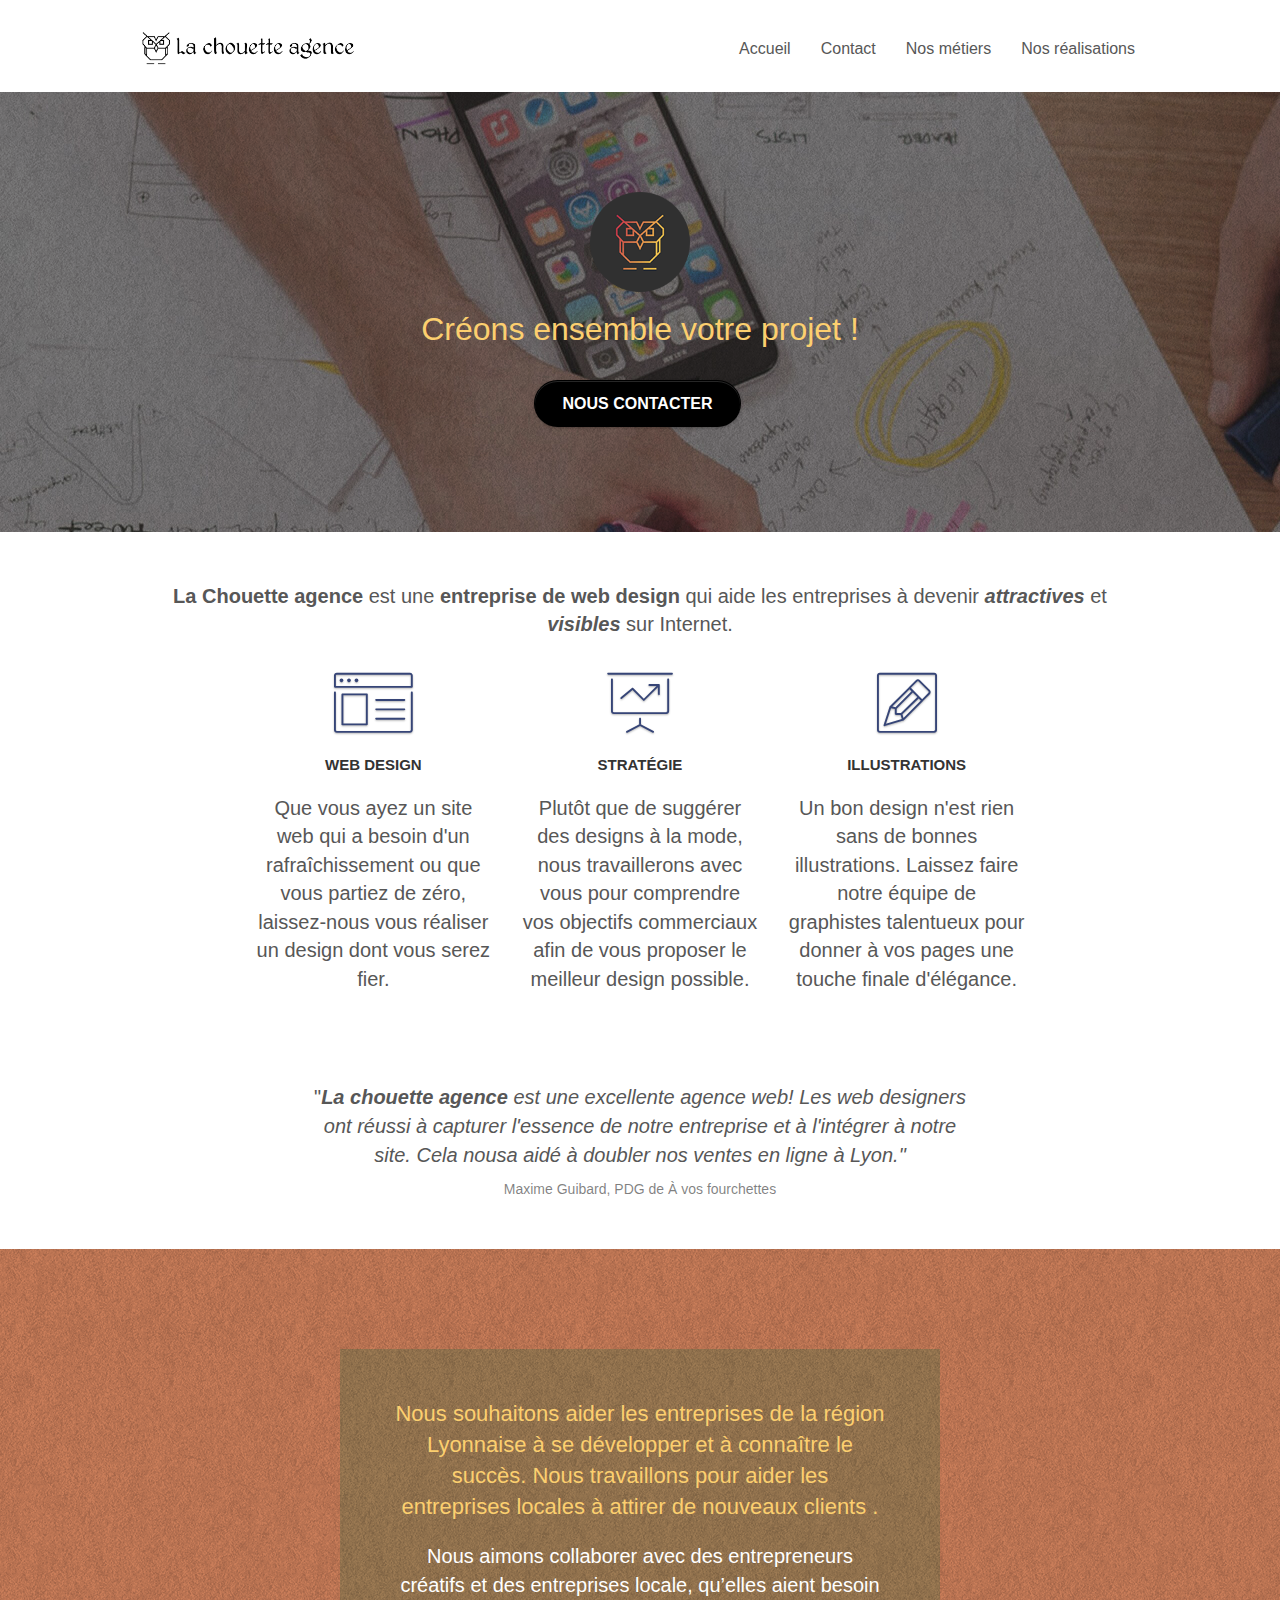
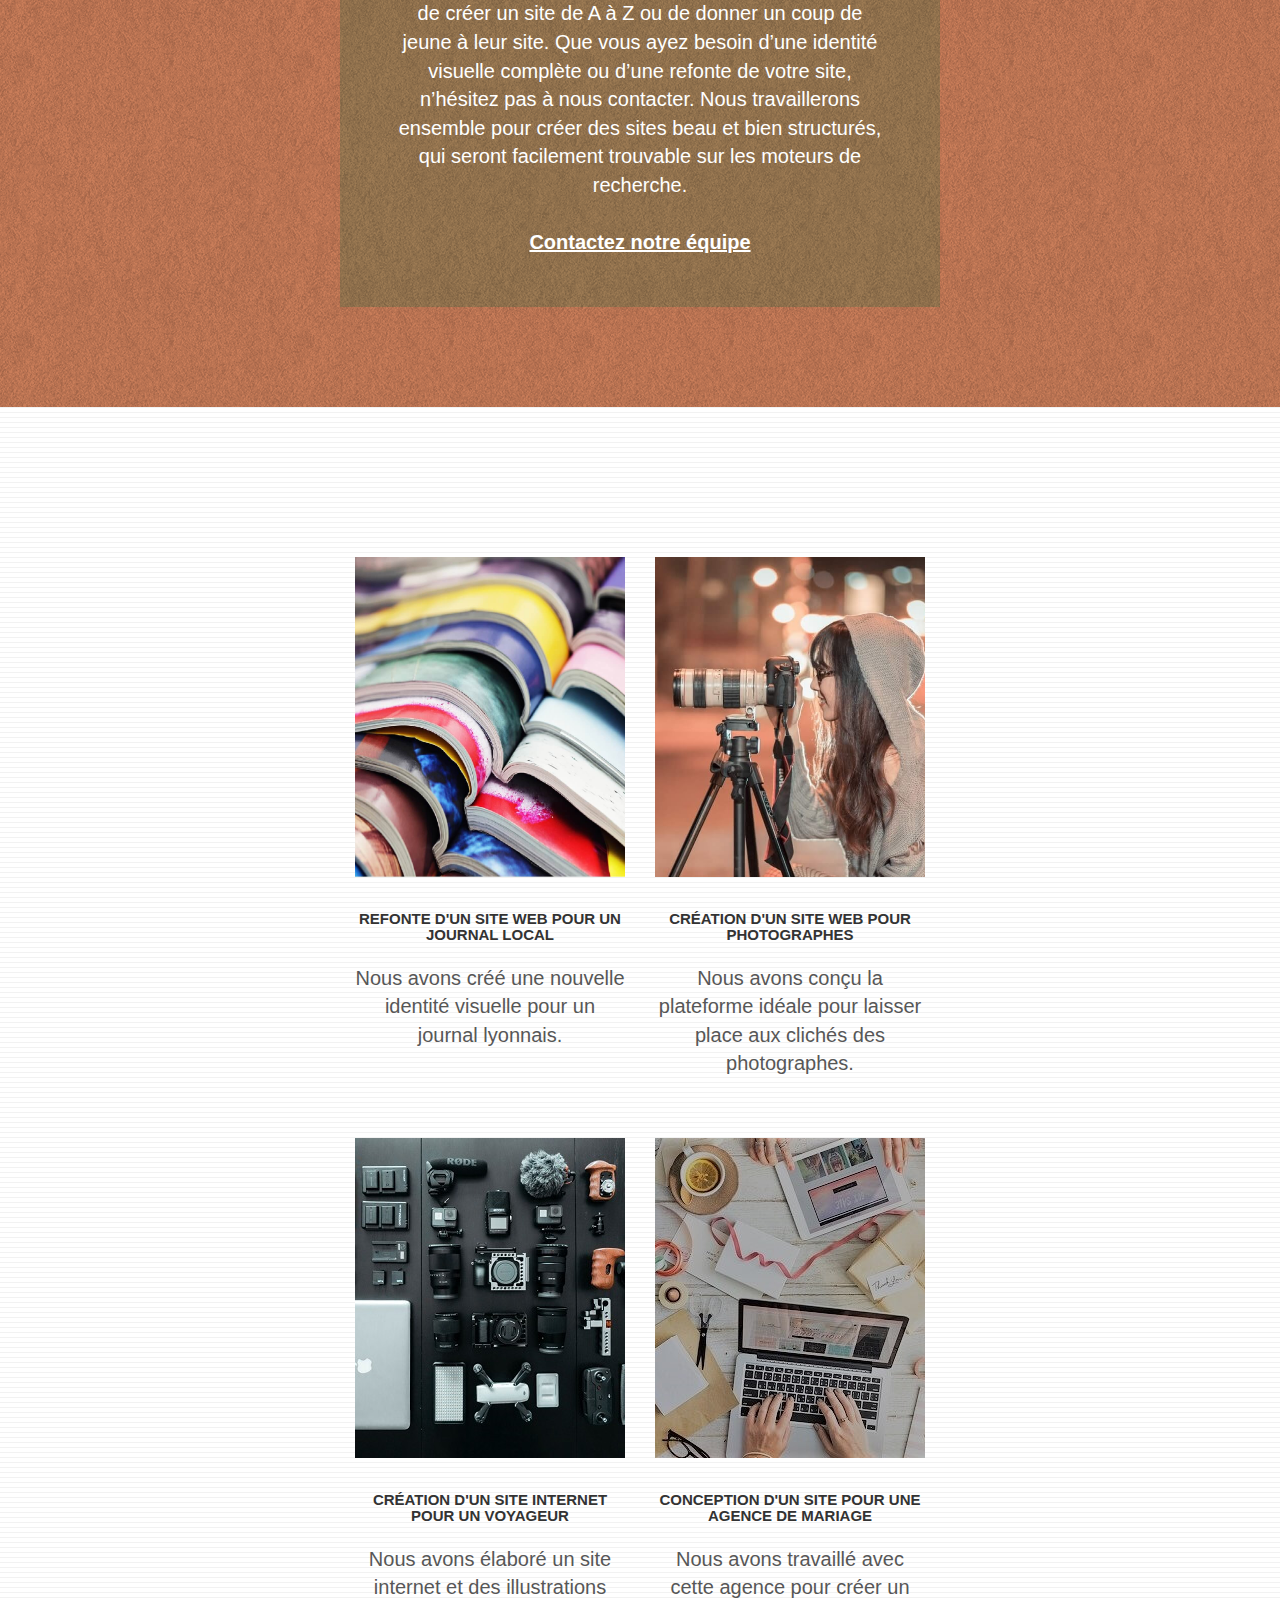
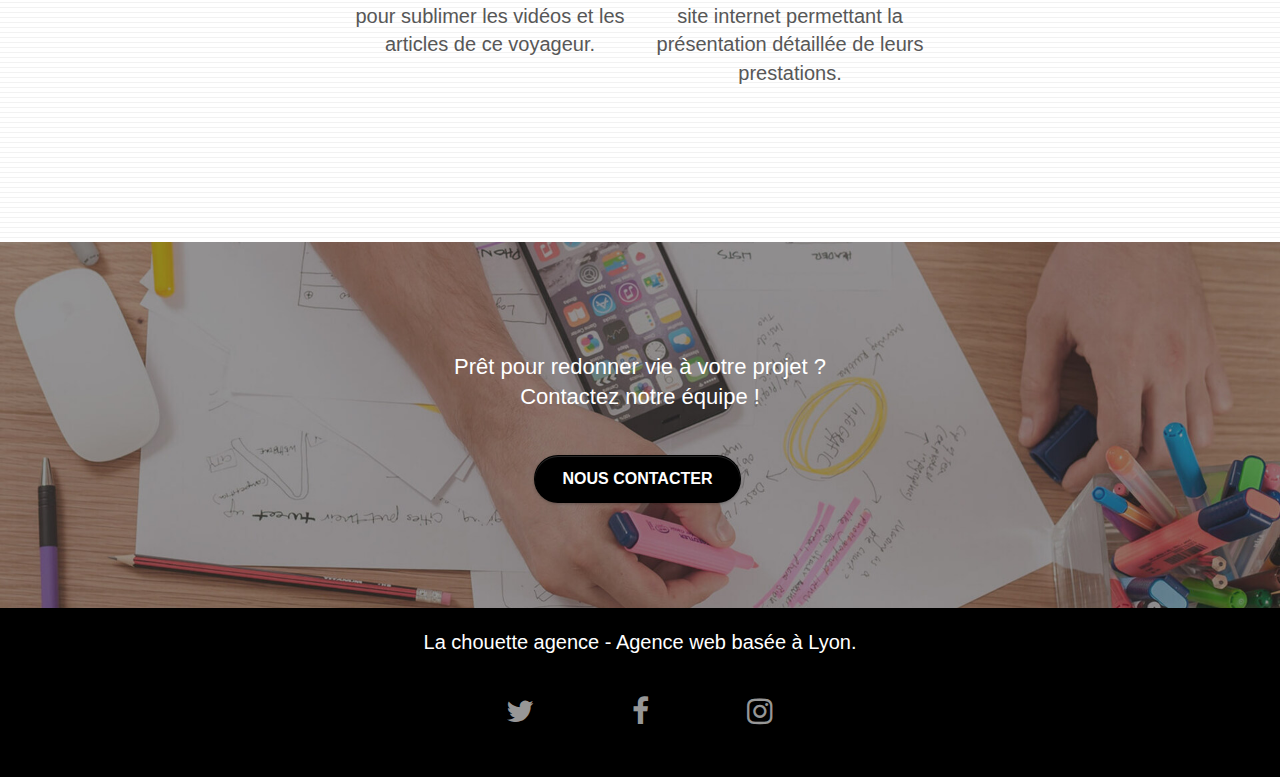
==== index.html @ 7cf8445a "correction" ====
<!doctype html>
<html lang="fr">
<head>
    <meta charset="utf-8">
    <meta name="keywords" content="La Chouette Agence, entreprise web design sur Lyon, devenir attractif et visible, stratégie, illustrations, créations de projets">
    <meta name="description" content="La Chouette Agence est une entreprise de web design, basée sur Lyon, qui vous aidera à être attractif et visible sur internet!">
    <meta name="viewport" content="width=device-width, initial-scale=1.0, viewport-fit=cover">
    <link rel="shortcut icon" type="image/png" href="favicon.jpg"> 
	<link rel="stylesheet" type="text/css" href="./css/bootstrap.css">
	<link rel="stylesheet" type="text/css" href="style.css">
	<link rel="stylesheet" type="text/css" href="./css/font-awesome.css">
	<link rel="stylesheet" type="text/css" href="./css/et-line.css">
	<script src="./js/jquery-2.1.0.js" defer></script>
	<script src="./js/bootstrap.js" defer></script>
	<script src="./js/blocs.js" defer></script>
	<script src="./js/jquery.touchSwipe.js" defer></script>
	<script src="./js/gmaps.js" defer></script>
    <title>La Chouette Agence</title>   
<!-- Analytics -->
<!-- Analytics END -->  
</head>
<body>
<!-- Principal conteneur -->
<header id="bloc-0">
<div class="page-container">   
<!-- bloc-0 -->
<div class="bloc bgc-white l-bloc">
	<div class="container bloc-sm">
		<nav class="navbar row">
			<div class="navbar-header">				
				<a class="navbar-brand" href="index.html"><img src="img/la-chouette-agence.png" alt="La Chouette Agence Lyon" height="40" /></a>				
				<button id="nav-toggle" type="button" class="ui-navbar-toggle navbar-toggle" data-toggle="collapse" data-target=".navbar-1">
					<span class="sr-only">Toggle navigation</span><span class="icon-bar"></span><span class="icon-bar"></span><span class="icon-bar"></span>
				</button>
			</div>
			<div class="collapse navbar-collapse navbar-1 special-dropdown-nav">
				<ul class="site-navigation nav navbar-nav">
					<li>
						<a href="index.html" title="Accueil La chouette Agence">Accueil</a>
					</li>
					<li>
						<a href="page2.html" title="Nous contacter">Contact</a>
					</li>
					<li>
						<a href="#bloc-2-services" title="Nos métiers">Nos métiers</a>
					</li>
					<li>
						<a href="#bloc-4-portfolio" title="Nos réalisations">Nos réalisations</a>
					</li>
				</ul>
			</div>
		</nav>
	</div>
</div>
</header>
<!-- bloc-0 END -->

<!-- bloc-1-presentation -->
<section id="bloc-1-hero">
<div class="bloc bgc-dark-slate-blue bg-banniere d-bloc bg-t-edge bloc-bg-texture texture-paper b-parallax">
	<div class="container bloc-lg">
		<div class="row tight-width-whitespace">
			<div class="col-sm-12">
				<img src="img/logo.png" class="center-block image-resize-mode" width="100" alt="Logo la Chouette Agence" />
				<h1 class="text-center hero-bloc-text tc-white ">
					Créons ensemble votre projet !
				</h1>
				<div class="text-center">
					<a href="page2.html" class="btn btn-lg btn-clean btn-rd cta-hero btn-atomic-tangerine" id="cta-hero">Nous contacter</a>
				</div>
			</div>
		</div>
	</div>
</div>
</section>
<!-- bloc-1-presentation END -->
<!-- bloc-2-services -->
<section id="bloc-2-services">
<div class="bloc bgc-white l-bloc" >
	<div class="container bloc-md">
		<div class="row">
			<div class="col-sm-12 text-center">
				<p><strong>La Chouette agence</strong> est une <strong> entreprise de web design </strong>qui aide les entreprises à devenir <strong><em>attractives</em></strong> et <strong><em>visibles</em></strong>  sur Internet.</p>
			</div>
		</div>
		<div class="row voffset-lg med-width-whitespace">
			<div class="col-sm-4">
				<div class="text-center">
					<span class="et-icon-browser sm-shadow icon-dark-slate-blue icons icon-lg"></span>
				</div>
				<h3 class="mg-md text-center">
					Web design
				</h3>
				<p class="text-center ">
					Que vous ayez un site web qui a besoin d'un rafraîchissement ou que vous partiez de zéro, laissez-nous vous réaliser un design dont vous serez fier.
				</p>
			</div>
			<div class="col-sm-4">
				<div class="text-center">
					<span class="et-icon-presentation sm-shadow icon-dark-slate-blue icons icon-lg"></span>
				</div>
				<h3 class="mg-md text-center">
					Stratégie
				</h3>
				<p class="text-center ">
					Plutôt que de suggérer des designs à la mode, nous travaillerons avec vous pour comprendre vos objectifs commerciaux afin de vous proposer le meilleur design possible.<br>
				</p>
			</div>
			<div class="col-sm-4">
				<div class="text-center">
					<span class="et-icon-edit sm-shadow icon-dark-slate-blue icons icon-lg"></span>
				</div>
				<h3 class="mg-md text-center">
					Illustrations
				</h3>
				<p class="text-center ">
					Un bon design n'est rien sans de bonnes illustrations. Laissez faire notre équipe de graphistes talentueux pour donner à vos pages une touche finale d'élégance.
				</p>
			</div>
		</div>
		<div class="row voffset-lg voffset">
			<div class="col-xs-12 col-md-8 col-md-offset-2 text-center">
				<p>"<strong><em>La chouette agence</strong> est une excellente agence web! Les web designers ont réussi à capturer l'essence de notre entreprise et à l'intégrer à notre site. Cela nousa aidé à doubler nos ventes en ligne à Lyon."</em>  </p>
				<div>Maxime Guibard, PDG de À vos fourchettes</div>

			</div>
		</div>
	</div>
</div>
</section>
<!-- bloc-2-services END -->

<!-- bloc-3-what-i-do -->
<section id="bloc-3-what-i-do">
<div class="bloc tc-white bgc-atomic-tangerine bg-presentation d-bloc bloc-bg-texture texture-paper b-parallax" >
	<div class="container bloc-lg">
		<div class="row tight-width-whitespace black-background">
			<div class="col-sm-12">
				<h2 class="mg-md text-center tc-white">
					Nous souhaitons aider les entreprises de la région Lyonnaise à se développer et à connaître le succès. Nous travaillons pour aider les entreprises locales à attirer de nouveaux clients .<br>
				</h2>
				<p class="text-center white">
					Nous aimons collaborer avec des entrepreneurs créatifs et des entreprises locale, qu’elles aient besoin de créer un site de A à Z ou de donner un coup de jeune à leur site. Que vous ayez besoin d’une identité visuelle complète ou d’une refonte de votre site, n’hésitez pas à nous contacter. Nous travaillerons ensemble pour créer des sites beau et bien structurés, qui seront facilement trouvable sur les moteurs de recherche. <br><br><a class="ltc-white bold-link" href="page2.html">Contactez notre équipe</a><br>
				</p>
			</div>
		</div>
	</div>
</div>
</section>
<!-- bloc-3-what-i-do END -->

<!-- bloc-4-portfolio -->
<section id="bloc-4-portfolio">
<div class="bloc bgc-white bg-lines-h2-bg bg-repeat l-bloc">
	<div class="container bloc-lg">
		<div class="row tight-width-whitespace portfolio-row">
			<div class="col-sm-6">
				<a href="#" data-lightbox="img/1.jpg" data-gallery-id="gallery-1" data-caption="Refonte d'un site web pour un journal local" data-frame="snapshot-lb"><img src="img/1.jpg" alt="paris web design logo agence web meilleure agence et refonte site web journal" class="img-responsive portfolio-thumb" /></a>
				<h3 class="mg-md text-center">
					Refonte d'un site web pour un journal local
				</h3>
				<p class="text-center">
					Nous avons créé une nouvelle identité visuelle pour un journal lyonnais.
				</p>
			</div>
			<div class="col-sm-6">
				<a href="#" data-lightbox="img/2.jpg" data-gallery-id="gallery-1" data-caption="Création d'un site web pour photographes" data-frame="snapshot-lb"><img src="img/2.jpg" class="img-responsive portfolio-thumb" alt="paris web design logo agence web meilleure agence, Création d'un site web pour photographes" /></a>
				<h3 class="mg-md text-center">
					Création d'un site web pour photographes
				</h3>
				<p class="text-center">
					Nous avons conçu la plateforme idéale pour laisser place aux clichés des photographes.
				</p>
			</div>
		</div>
		<div class="row tight-width-whitespace portfolio-row">
			<div class="col-sm-6">
				<a href="#" data-lightbox="img/3.jpg" data-gallery-id="gallery-1" data-caption="Création d'un site internet pour un voyageur" data-frame="snapshot-lb"><img src="img/3.jpg" class="img-responsive portfolio-thumb" alt="paris web design logo agence web meilleure agence, Création d'un site web pour voyageur"/></a>
				<h3 class="mg-md text-center">
					Création d'un site internet pour un voyageur
				</h3>
				<p class="text-center">
					Nous avons élaboré un site internet et des illustrations pour sublimer les vidéos et les articles de ce voyageur.
				</p>
			</div>
			<div class="col-sm-6">
				<a href="#" data-lightbox="img/4.jpg" data-gallery-id="gallery-1" data-caption="Conception d'un site pour une agence de mariage" data-frame="snapshot-lb"><img src="img/4.jpg" class="img-responsive portfolio-thumb" alt="paris web design logo agence web meilleure agence, Création d'un site web pour agence de mariage" /></a>
				<h3 class="mg-md text-center">
					Conception d'un site pour une agence de mariage
				</h3>
				<p class="text-center">
					Nous avons travaillé avec cette agence pour créer un site internet permettant la présentation détaillée de leurs prestations.
				</p>
			</div>
		</div>
	</div>
</div>
</section>
<!-- bloc-4-portfolio END -->
<!-- bloc-5-cta -->
<section id="bloc-5-cta">
<div class="bloc bgc-dark-slate-blue bg-banniere d-bloc bloc-bg-texture ">
	<div class="container bloc-lg">
		<div class="row">
			<h2 class="mg-md text-center tc-color">
				Prêt pour redonner vie à votre projet ?<br>Contactez notre équipe !
			</h2>
			<div class="col-sm-12 text-center">
				<a href="page2.html" class="btn btn-atomic-tangerine btn-clean btn-rd btn-lg cta-hero">Nous contacter</a>
			</div>
		</div>
	</div>
</div>
</section>
<!-- bloc-5-cta END -->
<!-- Footer - bloc-8 -->
<footer id="bloc-8">
<div class="bloc bgc-atomic-footer d-bloc">
	<div class="container bloc-sm">
		<div class="row">
			<div class="col-sm-12">
				<p class="text-center white">
					La chouette agence - Agence web basée à Lyon.<br>
				</p>
				<div class="row row-no-gutters social flex-column">
					<div class="col-sm-3">
						<div class="text-center">
							<a class="social" href="index.html" title="Twitter"><span class="fa fa-twitter icon-md"></span></a>
						</div>
					</div>
					<div class="col-sm-3">
						<div class="text-center">
							<a class="social" href="index.html" title="Facebook"><span class="fa fa-facebook icon-md"></span></a>
						</div>
					</div>				
					<div class="col-sm-3">
						<div class="text-center">
							<a class="social" href="index.html" title="Instagram"><span class="fa fa-instagram icon-md"></span></a>
						</div>
					</div>					
				</div>
			</div>
		</div>
	</div>
</div>
<!-- Footer - bloc-8 END -->
</footer>
<!-- Principal conteneur END -->
    

</body>
</html>
---- style.css ----
body {
    margin: 0;
    padding: 0;
    background: #FFF;
    overflow-x: hidden;
    -webkit-font-smoothing: antialiased;
    -moz-osx-font-smoothing: grayscale;
}
.tc-color{
    color: white;
}
.bgc-atomic-footer{
    background-color: black!important;
}
.flex-column{
    display: flex;
    flex-direction: row;
    justify-content: space-around;
    padding-top: 30px;
    padding-bottom: 30px;
}

a,
button {
    transition: all .3s ease-in-out;
    outline: none!important;
}

a:hover {
    text-decoration: none;
    cursor: pointer;
}

#page-loading-blocs-notifaction {
    position: fixed;
    top: 0;
    bottom: 0;
    width: 100%;
    z-index: 100000;
    background: #FFFFFF url("img/pageload-spinner.gif") no-repeat center center;
}

.bloc {
    width: 100%;
    clear: both;
    background: 50% 50% no-repeat;
    padding: 0 50px;
    -webkit-background-size: cover;
    -moz-background-size: cover;
    -o-background-size: cover;
    background-size: cover;
    position: relative;
}

.bloc .container {
    padding-left: 0;
    padding-right: 0;
}

.bloc-lg {
    padding: 100px 50px;
}

.bloc-md {
    padding: 50px;
}

.bloc-sm {
    padding: 20px 50px;
}

.bg-center,
.bg-l-edge,
.bg-r-edge,
.bg-t-edge,
.bg-b-edge,
.bg-tl-edge,
.bg-bl-edge,
.bg-tr-edge,
.bg-br-edge,
.bg-repeat {
    -webkit-background-size: auto!important;
    -moz-background-size: auto!important;
    -o-background-size: auto!important;
    background-size: auto!important;
}

.bg-repeat {
    background: repeat;
}

.bg-t-edge {
    background: top no-repeat;
}

.bloc-bg-texture::before {
    content: "";
    background-size: 2px 2px;
    position: absolute;
    top: 0;
    bottom: 0;
    left: 0;
    right: 0;
}

.texture-paper::before {
    background: url("img/texture-paper.png");
    background-size: 280px 280px;
}

.b-parallax {
    background-attachment: fixed;
}

.d-bloc {
    color: rgba(255, 255, 255, .7);
}

.d-bloc button:hover {
    color: rgba(255, 255, 255, .9);
}

.d-bloc .icon-round,
.d-bloc .icon-square,
.d-bloc .icon-rounded,
.d-bloc .icon-semi-rounded-a,
.d-bloc .icon-semi-rounded-b {
    border-color: rgba(255, 255, 255, .9);
}

.d-bloc .divider-h span {
    border-color: rgba(255, 255, 255, .2);
}

.d-bloc .a-btn,
.d-bloc .navbar a,
.d-bloc .navbar-brand,
.d-bloc a .icon-sm,
.d-bloc a .icon-md,
.d-bloc a .icon-lg,
.d-bloc a .icon-xl,
.d-bloc h1 a,
.d-bloc h2 a,
.d-bloc h3 a,
.d-bloc h4 a,
.d-bloc h5 a,
.d-bloc h6 a,
.d-bloc p a {
    color: rgba(255, 255, 255, .6);
}

.d-bloc .a-btn:hover,
.d-bloc .navbar a:hover,
.d-bloc .navbar-brand:hover,
.d-bloc a:hover .icon-sm,
.d-bloc a:hover .icon-md,
.d-bloc a:hover .icon-lg,
.d-bloc a:hover .icon-xl,
.d-bloc h1 a:hover,
.d-bloc h2 a:hover,
.d-bloc h3 a:hover,
.d-bloc h4 a:hover,
.d-bloc h5 a:hover,
.d-bloc h6 a:hover,
.d-bloc p a:hover {
    color: rgba(255, 255, 255, 1);
}

.d-bloc .navbar-toggle .icon-bar {
    background: rgba(255, 255, 255, 1);
}

.d-bloc .btn-wire,
.d-bloc .btn-wire:hover {
    color: rgba(255, 255, 255, 1);
    border-color: rgba(255, 255, 255, 1);
}

.d-bloc .panel {
    color: rgba(0, 0, 0, .5);
}

.d-bloc .panel button:hover {
    color: rgba(0, 0, 0, .7);
}

.d-bloc .panel icon {
    border-color: rgba(0, 0, 0, .7);
}

.d-bloc .panel .divider-h span {
    border-color: rgba(0, 0, 0, .1);
}

.d-bloc .panel .a-btn {
    color: rgba(0, 0, 0, .6);
}

.d-bloc .panel .a-btn:hover {
    color: rgba(0, 0, 0, 1);
}

.d-bloc .panel .btn-wire,
.d-bloc .panel .btn-wire:hover {
    color: rgba(0, 0, 0, .7);
    border-color: rgba(0, 0, 0, .3);
}

.d-bloc .panel,
.l-bloc {
    color: rgba(0, 0, 0, .5);
}

.d-bloc .panel button:hover,
.l-bloc button:hover {
    color: rgba(0, 0, 0, .7);
}

.l-bloc .icon-round,
.l-bloc .icon-square,
.l-bloc .icon-rounded,
.l-bloc .icon-semi-rounded-a,
.l-bloc .icon-semi-rounded-b {
    border-color: rgba(0, 0, 0, .7);
}

.d-bloc .panel .divider-h span,
.l-bloc .divider-h span {
    border-color: rgba(0, 0, 0, .1);
}

.d-bloc .panel .a-btn,
.l-bloc .a-btn,
.l-bloc .navbar a,
.l-bloc .navbar-brand,
.l-bloc a .icon-sm,
.l-bloc a .icon-md,
.l-bloc a .icon-lg,
.l-bloc a .icon-xl,
.l-bloc h1 a,
.l-bloc h2 a,
.l-bloc h3 a,
.l-bloc h4 a,
.l-bloc h5 a,
.l-bloc h6 a,
.l-bloc p a {
    color: rgba(0, 0, 0, .6);
}

.d-bloc .panel .a-btn:hover,
.l-bloc .a-btn:hover,
.l-bloc .navbar a:hover,
.l-bloc .navbar-brand:hover,
.l-bloc a:hover .icon-sm,
.l-bloc a:hover .icon-md,
.l-bloc a:hover .icon-lg,
.l-bloc a:hover .icon-xl,
.l-bloc h1 a:hover,
.l-bloc h2 a:hover,
.l-bloc h3 a:hover,
.l-bloc h4 a:hover,
.l-bloc h5 a:hover,
.l-bloc h6 a:hover,
.l-bloc p a:hover {
    color: rgba(0, 0, 0, 1);
}

.l-bloc .navbar-toggle .icon-bar {
    color: rgba(0, 0, 0, .6);
}

.d-bloc .panel .btn-wire,
.d-bloc .panel .btn-wire:hover,
.l-bloc .btn-wire,
.l-bloc .btn-wire:hover {
    color: rgba(0, 0, 0, .7);
    border-color: rgba(0, 0, 0, .3);
}

.voffset {
    margin-top: 30px;
}

.voffset-lg {
    margin-top: 80px;
}

.row-no-gutters {
    margin-right: 0;
    margin-left: 0;
}

.row.row-no-gutters > [class^="col-"],
.row.row-no-gutters > [class*=" col-"] {
    padding-right: 0;
    padding-left: 0;
}

#bloc-1-hero h1 {
    font-size: 32px;
}

.navbar {
    margin-bottom: 0;
    z-index: 1;
}

.navbar-brand {
    height: auto;
    padding: 3px 15px;
    font-size: 25px;
    font-weight: normal;
    font-weight: 600;
    line-height: 44px;
}

.navbar-brand img {
    max-height: 200px;
    margin: 0 5px 0 0;
    display: inline;
}

.navbar-brand img[src$=svg] {
    min-width: 100px;
}

.nav-center .navbar-brand img {
    margin: 0;
}

.navbar .nav {
    padding-top: 2px;
    margin-right: -16px;
    float: right;
    z-index: 1;
}

.nav > li {
    float: left;
    margin-top: 4px;
    font-size: 16px;
}

.navbar-nav .open .dropdown-menu > li > a {
    text-align: inherit;
}

.nav > li a:hover,
.nav > li a:focus {
    background: transparent;
}

.navbar-toggle {
    margin: 10px 10px 0 0;
    border: 0px;
}

.navbar-toggle:hover {
    background: transparent!important;
}

.navbar-toggle .icon-bar {
    background-color: rgba(0, 0, 0, .5);
    width: 26px;
}

.nav-invert .navbar .nav {
    float: left;
}

.nav-invert .navbar-header,
.nav-invert .navbar-brand {
    float: right;
    position: relative;
    z-index: 2;
}

@media (min-width: 768px) {
    .site-navigation {
        position: absolute;
        top: 50%;
        right: 20px;
        transform: translate(0, -50%);
        -webkit-transform: translateY(-50%);
    }
    .nav > li .dropdown-menu a,
    .nav > li .dropdown-menu a:hover {
        color: #484848;
    }
    .nav-invert .site-navigation {
        left: 0;
        right: 0;
    }
    .nav-center {
        text-align: center;
    }
    .nav-center .navbar-header {
        width: 100%;
    }
    .nav-center .navbar-header,
    .nav-center .navbar-brand,
    .nav-center .nav > li {
        float: none;
        display: inline-block;
    }
    .nav-center .site-navigation {
        position: relative;
        width: 100%;
        right: 0;
        margin-right: 0px;
        margin-top: 20px;
    }
    .nav-center.mini-nav .navbar-toggle {
        float: none;
        margin: 10px auto 0;
    }
}

.nav > li > .dropdown a {
    background: none!important;
    display: block;
    padding: 14px 15px;
}

nav .caret {
    margin: 0 5px;
}

.dropdown-menu .dropdown-menu {
    top: -8px;
    left: 100%;
}

.dropdown-menu .dropmenu-flow-right {
    top: 100%;
    left: 0;
    margin-left: -1px;
    border-top-left-radius: 0;
    border-top-right-radius: 0;
}

.dropdown-menu .dropdown span {
    border: 4px solid black;
    border-top-color: transparent;
    border-right-color: transparent;
    border-bottom-color: transparent;
    margin: 6px -5px 0 0!important;
    float: right;
}

.mg-md {
    margin-top: 10px;
    margin-bottom: 20px;
}

.mg-lg {
    margin-top: 10px;
    margin-bottom: 40px;
}

.btn {
    margin: 0 5px 5px 0;
}

.btn.pull-right {
    margin: 0 0 5px 5px;
}

.btn-d,
.btn-d:hover,
.btn-d:focus {
    color: #FFF;
    background: rgba(0, 0, 0, .3);
}

button {
    outline: none!important;
}

.btn-rd {
    border-radius: 40px;
}

.btn-clean {
    border: 1px solid rgba(0, 0, 0, .08);
    border-bottom-color: rgba(0, 0, 0, .1);
    text-shadow: 0 1px 0 rgba(0, 0, 1, .1);
    box-shadow: 0 1px 3px rgba(0, 0, 1, .25), inset 0 1px 0 0 rgba(255, 255, 255, .15);
}

.icon-md {
    font-size: 30px!important;
}

.icon-lg {
    font-size: 60px!important;
}

.sm-shadow {
    text-shadow: 0 1px 2px rgba(0, 0, 0, .3);
}

.panel-sq,
.panel-sq .panel-heading,
.panel-sq .panel-footer {
    border-radius: 0;
}

.panel-rd {
    border-radius: 30px;
}

.panel-rd .panel-heading {
    border-radius: 29px 29px 0 0;
}

.panel-rd .panel-footer {
    border-radius: 0 0 29px 29px;
}

.form-control {
    border-color: rgba(0, 0, 0, .1);
    box-shadow: none;
}

.scrollToTop {
    width: 40px;
    height: 40px;
    position: fixed;
    bottom: 20px;
    right: 20px;
    opacity: 0;
    z-index: 500;
    transition: all .3s ease-in-out;
}

.scrollToTop span {
    margin-top: 6px;
}

.showScrollTop {
    font-size: 14px;
    opacity: 1;
}

a[data-lightbox] {
    position: relative;
    display: block;
    text-align: center;
}

a[data-lightbox]:hover::before {
    content: "+";
    font-family: "HelveticaNeue-Light", "Helvetica Neue Light", "Helvetica Neue", Helvetica, Arial;
    font-size: 32px;
    width: 50px;
    height: 50px;
    margin-left: -25px;
    border-radius: 50%;
    background: rgba(0, 0, 0, .6);
    color: #FFF;
    font-weight: 100;
    z-index: 1;
    position: absolute;
    top: 50%;
    transform: translateY(-50%);
    -webkit-transform: translateY(-50%);
}

a[data-lightbox]:hover img {
    opacity: 0.6;
    -webkit-animation-fill-mode: none;
    animation-fill-mode: none;
}

#lightbox-modal {
    display: flex;
    align-items: center;
}

#lightbox-modal .modal-dialog {
    width: 90%;
    max-width: 900px;
    margin: 0 auto 0;
}

#lightbox-modal .modal-dialog img {
    max-height: 90vh;
    margin: 0 auto;
}

.lightbox-caption {
    padding: 20px;
    color: #FFF;
    background: rgba(0, 0, 0, .5);
    position: absolute;
    left: 15px;
    right: 15px;
    bottom: 5px;
}

.close-lightbox {
    color: #FFF;
    font-size: 30px;
    position: absolute;
    top: 20px;
    right: 20px;
    z-index: 20;
    background: rgba(0, 0, 0, .5);
    border: none;
    line-height: 30px;
    padding: 0 9px 5px;
    opacity: 0.3;
}

.close-lightbox:hover,
.next-lightbox:hover,
.prev-lightbox:hover {
    opacity: 1.0;
    color: #FFF;
}

.next-lightbox,
.prev-lightbox {
    font-size: 20px;
    color: rgba(255, 255, 255, .9);
    background: rgba(0, 0, 0, .5);
    transition: all .2s ease-in-out;
    position: absolute;
    top: 45%;
    z-index: 1;
    opacity: 0.4;
}

.next-lightbox {
    padding: 6px 8px 1px 13px;
    right: 25px;
}

.prev-lightbox {
    padding: 6px 13px 1px 10px;
    left: 25px;
}

.snapshot-lb .modal-body {
    padding-bottom: 45px;
}

.snapshot-lb .lightbox-caption {
    padding: 0;
    color: rgba(0, 0, 0, .5);
    background: none;
}

h1,

h3,
h4,
h5,
h6,
p,
label,
.btn,
a {
    font-family: "helvetica";
    font-weight: 400;
    color: #575757!important;
}

.container {
    max-width: 1000px;
}

.hero-bloc-text {
    font-size: 38px;
}

.hero-bloc-text-sub {
    font-size: 36px;
}

.statement-bloc-text {
    line-height: 26px;
    font-style: italic;
    font-size: 20px;
    text-align: center;
    font-weight: lighter;
    max-width: 520px;
    margin: auto auto auto auto;
}

p {
    font-size: 20px;
}

.tight-width-whitespace {
    max-width: 600px;
    margin: auto auto auto auto;
}

.h1 {
    font-size: 20px;
    font-family: "Open Sans";
}

.cta-hero {
    margin-top: 22px;
    color: #FFFFFF!important;
    text-transform: uppercase;
    padding: 12px 28px 12px 28px;
    font-size: 16px;
    font-weight: 700;
}

.social {
    max-width: 400px;
    margin: auto auto auto auto;
}

h2 {
    font-size: 22px;
    line-height: 1.4em;
}

h3 {
    font-size: 15px;
    text-transform: uppercase;
    font-weight: 700;
    color: #333333!important;
}

.med-width-whitespace {
    max-width: 800px;
    margin: auto auto auto auto;
    box-shadow: 0px 0px 0px #000000;
}

h1 {
    color: #333333!important;
}

h4 {
    color: #333333!important;
}

.icons {
    margin-bottom: 14px;
    margin-top: 24px;
}

.white {
    color: #FFFFFF!important;
}

.portfolio-thumb {
    margin-bottom: 24px;
}

.portfolio-row {
    margin-bottom: 44px;
    margin-top: 50px;
}

.avatar {
    box-shadow: 0px 4px 9px rgba(0, 0, 0, 0.3);
}

.black-background {
    background-color: rgba(165, 147, 99, 0.7);
    padding: 40px 40px 40px 40px;
}

.bold-link {
    font-weight: 900;
    text-decoration: underline!important;
}

.bgc-white {
    background-color: #FFFFFF;
}

.bgc-dark-slate-blue {
    background-color: #364577;
}

.bgc-atomic-tangerine {
    background-color: #F3976C;
}

.tc-white {
    color: rgb(252,207,111)!important;
}

.btn-atomic-tangerine {
    background: black;
    color: #FFFFFF!important;
}

.btn-atomic-tangerine:hover {
    background: rgb(252,207,111)!important;
    color: black!important;
}

.ltc-white {
    color: #FFFFFF!important;
}

.ltc-white:hover {
    color: #cccccc!important;
}

.ltc-atomic-tangerine {
    color: #F3976C!important;
}

.ltc-atomic-tangerine:hover {
    color: #c27956!important;
}

.icon-dark-slate-blue {
    color: #364577!important;
    border-color: #364577!important;
}

.bg-dots-bg {
    background-image: url("img/dots-bg.png");
}

.bg-lines-h2-bg {
    background-image: url("img/lines-h2-bg.png");
}

.bg-banniere {
    background-image: url("img/la-chouette-agence-banniere.jpg");
    width: 100%;
}

.bg-presentation {
    background-image: url("img/image-de-presentation.bmp");
}

@media (max-width: 1024px) {
    .bloc {
        padding-left: 20px;
        padding-right: 20px;
    }
    .bloc.full-width-bloc,
    .bloc-tile-2.full-width-bloc .container,
    .bloc-tile-3.full-width-bloc .container,
    .bloc-tile-4.full-width-bloc .container {
        padding-left: 0;
        padding-right: 0;
    }
}

@media (max-width: 992px) and (min-width: 768px) {
    .navbar .nav {
        max-width: 80%
    }
    .nav-center.navbar .nav {
        max-width: 100%
    }
}

@media only screen and (min-device-width: 768px) and (max-device-width: 1024px) and (orientation: landscape) {
    .b-parallax {
        background-attachment: scroll;
    }
}

@media only screen and (min-device-width: 1024px) and (max-device-width: 1366px) and (-webkit-min-device-pixel-ratio: 1.5) {
    .b-parallax {
        background-attachment: scroll;
    }
    .flex-column{
        display: flex;
        flex-direction: row;
        justify-content: space-around;
        padding-top: 30px;
        padding-bottom: 30px;
    }
    .flex-column{
        display: flex;
        flex-direction: row;
        justify-content: space-around;
        padding-top: 30px;
        padding-bottom: 30px;
    }
}

@media (max-width: 991px) {
    .container {
        width: 100%;
    }
    .b-parallax {
        background-attachment: scroll;
    }
    .page-container,
    #hero-bloc {
        overflow-x: hidden;
        position: relative;
    }
    .bloc {
        padding-left: constant(safe-area-inset-left);
        padding-right: constant(safe-area-inset-right);
    }
    .bloc-group,
    .bloc-group .bloc {
        display: block;
        width: 100%;
    }
    .bloc-fill-screen .fill-bloc-top-edge,
    .bloc-fill-screen .fill-bloc-bottom-edge {
        padding: 0 20px;
        padding-left: constant(safe-area-inset-left);
        padding-right: constant(safe-area-inset-right);
    }
    .flex-column{
        display: flex;
        flex-direction: row;
        justify-content: space-around;
        padding-top: 30px;
        padding-bottom: 30px;
    }
}

@media (max-width: 767px) {
    .page-container {
        overflow-x: hidden;
        position: relative;
    }
    h1,
    h2,
    h3,
    h4,
    h5,
    h6,
    p,
    #disqus_thread {
        padding-left: 10px!important;
        padding-right: 10px!important;
    }
    .b-parallax {
        background-attachment: scroll;
    }
    .navbar .nav {
        padding-top: 0;
        border-top: 1px solid rgba(0, 0, 0, .2);
        float: none!important;
    }
    .navbar.row {
        margin-left: 0;
        margin-right: 0;
    }
    .site-navigation {
        position: inherit;
        transform: none;
        -webkit-transform: none;
        -ms-transform: none;
    }
    .nav > li {
        margin-top: 0;
        border-bottom: 1px solid rgba(0, 0, 0, .1);
        background: rgba(0, 0, 0, .05);
        text-align: left;
        padding-left: 15px;
        width: 100%;
    }
    .nav > li:hover {
        background: rgba(0, 0, 0, .08);
    }
    .dropdown .dropdown a .caret {
        float: none;
        margin: 5px 0 0 10px!important;
        border: 4px solid black;
        border-bottom-color: transparent;
        border-right-color: transparent;
        border-left-color: transparent;
    }
    #hero-bloc .navbar .nav {
        background: rgba(0, 0, 0, .8);
    }
    #hero-bloc .navbar .nav a {
        color: rgba(255, 255, 255, .6);
    }
    .hero {
        padding: 50px 0;
    }
    .hero-nav {
        left: -1px;
        right: -1px;
    }
    .navbar-collapse {
        padding: 0;
        overflow-x: hidden;
        -webkit-box-shadow: none;
        box-shadow: none;
    }
    .navbar-brand img {
        max-height: 40px;
        width: auto;
    }
    .nav-invert .navbar-header {
        float: none;
        width: 100%;
    }
    .nav-invert .navbar-toggle {
        float: left;
        margin-left: 10px;
    }
    .bloc {
        padding-left: 0;
        padding-right: 0;
    }
    .bloc-xxl,
    .bloc-xl,
    .bloc-lg {
        padding: 40px 0;
    }
    .bloc-sm,
    .bloc-md {
        padding-left: 0;
        padding-right: 0;
    }
    .bloc-tile-2 .container,
    .bloc-tile-3 .container,
    .bloc-tile-4 .container,
    .bloc-fill-screen .fill-bloc-top-edge,
    .bloc-fill-screen .fill-bloc-bottom-edge {
        padding-left: 0;
        padding-right: 0;
    }
    .a-block {
        padding: 0 10px;
    }
    .btn-dwn {
        display: none;
    }
    .voffset {
        margin-top: 5px;
    }
    .voffset-md {
        margin-top: 20px;
    }
    .voffset-lg {
        margin-top: 30px;
    }
    form {
        padding: 5px;
    }
    .close-lightbox {
        display: inline-block;
    }
    .blocsapp-device-iphone5 {
        background-size: 216px 425px;
        padding-top: 60px;
        width: 216px;
        height: 425px;
    }
    .blocsapp-device-iphone5 img {
        width: 180px;
        height: 320px;
    }
    .flex-column{
        display: flex;
        flex-direction: row;
        justify-content: space-around;
        padding-top: 30px;
        padding-bottom: 30px;
    }
}

@media (max-width: 400px) {
    .bloc {
        padding-left: 0;
        padding-right: 0;
    }
    .flex-column{
        display: flex;
        flex-direction: row;
        justify-content: space-around;
        padding-top: 30px;
        padding-bottom: 30px;
    }
}

@media (max-width: 767px) {
    .bloc-mob-center-text {
        text-align: center;
    }
}
---- css/et-line.css ----
@font-face {
    font-family: et-line;
    src: url(../fonts/et-line.eot);
    src: url(../fonts/et-line.eot?#iefix) format('embedded-opentype'), url(../fonts/et-line.woff) format('woff'), url(../fonts/et-line.ttf) format('truetype'), url(../fonts/et-line.svg#et-line) format('svg');
    font-weight: 400;
    font-style: normal
}

.et-icon-adjustments,
.et-icon-alarmclock,
.et-icon-anchor,
.et-icon-aperture,
.et-icon-attachment,
.et-icon-bargraph,
.et-icon-basket,
.et-icon-beaker,
.et-icon-bike,
.et-icon-book-open,
.et-icon-briefcase,
.et-icon-browser,
.et-icon-calendar,
.et-icon-camera,
.et-icon-caution,
.et-icon-chat,
.et-icon-circle-compass,
.et-icon-clipboard,
.et-icon-clock,
.et-icon-cloud,
.et-icon-compass,
.et-icon-desktop,
.et-icon-dial,
.et-icon-document,
.et-icon-documents,
.et-icon-download,
.et-icon-dribbble,
.et-icon-edit,
.et-icon-envelope,
.et-icon-expand,
.et-icon-facebook,
.et-icon-flag,
.et-icon-focus,
.et-icon-gears,
.et-icon-genius,
.et-icon-gift,
.et-icon-global,
.et-icon-globe,
.et-icon-googleplus,
.et-icon-grid,
.et-icon-happy,
.et-icon-hazardous,
.et-icon-heart,
.et-icon-hotairballoon,
.et-icon-hourglass,
.et-icon-key,
.et-icon-laptop,
.et-icon-layers,
.et-icon-lifesaver,
.et-icon-lightbulb,
.et-icon-linegraph,
.et-icon-linkedin,
.et-icon-lock,
.et-icon-magnifying-glass,
.et-icon-map,
.et-icon-map-pin,
.et-icon-megaphone,
.et-icon-mic,
.et-icon-mobile,
.et-icon-newspaper,
.et-icon-notebook,
.et-icon-paintbrush,
.et-icon-paperclip,
.et-icon-pencil,
.et-icon-phone,
.et-icon-picture,
.et-icon-pictures,
.et-icon-piechart,
.et-icon-presentation,
.et-icon-pricetags,
.et-icon-printer,
.et-icon-profile-female,
.et-icon-profile-male,
.et-icon-puzzle,
.et-icon-quote,
.et-icon-recycle,
.et-icon-refresh,
.et-icon-ribbon,
.et-icon-rss,
.et-icon-sad,
.et-icon-scissors,
.et-icon-scope,
.et-icon-search,
.et-icon-shield,
.et-icon-speedometer,
.et-icon-strategy,
.et-icon-streetsign,
.et-icon-tablet,
.et-icon-target,
.et-icon-telescope,
.et-icon-toolbox,
.et-icon-tools,
.et-icon-tools-2,
.et-icon-trophy,
.et-icon-tumblr,
.et-icon-twitter,
.et-icon-upload,
.et-icon-video,
.et-icon-wallet,
.et-icon-wine {
    font-family: et-line;
    speak: none;
    font-style: normal;
    font-weight: 400;
    font-variant: normal;
    text-transform: none;
    line-height: 1;
    -webkit-font-smoothing: antialiased;
    -moz-osx-font-smoothing: grayscale;
    display: inline-block
}

.et-icon-mobile:before {
    content: "\e000"
}

.et-icon-laptop:before {
    content: "\e001"
}

.et-icon-desktop:before {
    content: "\e002"
}

.et-icon-tablet:before {
    content: "\e003"
}

.et-icon-phone:before {
    content: "\e004"
}

.et-icon-document:before {
    content: "\e005"
}

.et-icon-documents:before {
    content: "\e006"
}

.et-icon-search:before {
    content: "\e007"
}

.et-icon-clipboard:before {
    content: "\e008"
}

.et-icon-newspaper:before {
    content: "\e009"
}

.et-icon-notebook:before {
    content: "\e00a"
}

.et-icon-book-open:before {
    content: "\e00b"
}

.et-icon-browser:before {
    content: "\e00c"
}

.et-icon-calendar:before {
    content: "\e00d"
}

.et-icon-presentation:before {
    content: "\e00e"
}

.et-icon-picture:before {
    content: "\e00f"
}

.et-icon-pictures:before {
    content: "\e010"
}

.et-icon-video:before {
    content: "\e011"
}

.et-icon-camera:before {
    content: "\e012"
}

.et-icon-printer:before {
    content: "\e013"
}

.et-icon-toolbox:before {
    content: "\e014"
}

.et-icon-briefcase:before {
    content: "\e015"
}

.et-icon-wallet:before {
    content: "\e016"
}

.et-icon-gift:before {
    content: "\e017"
}

.et-icon-bargraph:before {
    content: "\e018"
}

.et-icon-grid:before {
    content: "\e019"
}

.et-icon-expand:before {
    content: "\e01a"
}

.et-icon-focus:before {
    content: "\e01b"
}

.et-icon-edit:before {
    content: "\e01c"
}

.et-icon-adjustments:before {
    content: "\e01d"
}

.et-icon-ribbon:before {
    content: "\e01e"
}

.et-icon-hourglass:before {
    content: "\e01f"
}

.et-icon-lock:before {
    content: "\e020"
}

.et-icon-megaphone:before {
    content: "\e021"
}

.et-icon-shield:before {
    content: "\e022"
}

.et-icon-trophy:before {
    content: "\e023"
}

.et-icon-flag:before {
    content: "\e024"
}

.et-icon-map:before {
    content: "\e025"
}

.et-icon-puzzle:before {
    content: "\e026"
}

.et-icon-basket:before {
    content: "\e027"
}

.et-icon-envelope:before {
    content: "\e028"
}

.et-icon-streetsign:before {
    content: "\e029"
}

.et-icon-telescope:before {
    content: "\e02a"
}

.et-icon-gears:before {
    content: "\e02b"
}

.et-icon-key:before {
    content: "\e02c"
}

.et-icon-paperclip:before {
    content: "\e02d"
}

.et-icon-attachment:before {
    content: "\e02e"
}

.et-icon-pricetags:before {
    content: "\e02f"
}

.et-icon-lightbulb:before {
    content: "\e030"
}

.et-icon-layers:before {
    content: "\e031"
}

.et-icon-pencil:before {
    content: "\e032"
}

.et-icon-tools:before {
    content: "\e033"
}

.et-icon-tools-2:before {
    content: "\e034"
}

.et-icon-scissors:before {
    content: "\e035"
}

.et-icon-paintbrush:before {
    content: "\e036"
}

.et-icon-magnifying-glass:before {
    content: "\e037"
}

.et-icon-circle-compass:before {
    content: "\e038"
}

.et-icon-linegraph:before {
    content: "\e039"
}

.et-icon-mic:before {
    content: "\e03a"
}

.et-icon-strategy:before {
    content: "\e03b"
}

.et-icon-beaker:before {
    content: "\e03c"
}

.et-icon-caution:before {
    content: "\e03d"
}

.et-icon-recycle:before {
    content: "\e03e"
}

.et-icon-anchor:before {
    content: "\e03f"
}

.et-icon-profile-male:before {
    content: "\e040"
}

.et-icon-profile-female:before {
    content: "\e041"
}

.et-icon-bike:before {
    content: "\e042"
}

.et-icon-wine:before {
    content: "\e043"
}

.et-icon-hotairballoon:before {
    content: "\e044"
}

.et-icon-globe:before {
    content: "\e045"
}

.et-icon-genius:before {
    content: "\e046"
}

.et-icon-map-pin:before {
    content: "\e047"
}

.et-icon-dial:before {
    content: "\e048"
}

.et-icon-chat:before {
    content: "\e049"
}

.et-icon-heart:before {
    content: "\e04a"
}

.et-icon-cloud:before {
    content: "\e04b"
}

.et-icon-upload:before {
    content: "\e04c"
}

.et-icon-download:before {
    content: "\e04d"
}

.et-icon-target:before {
    content: "\e04e"
}

.et-icon-hazardous:before {
    content: "\e04f"
}

.et-icon-piechart:before {
    content: "\e050"
}

.et-icon-speedometer:before {
    content: "\e051"
}

.et-icon-global:before {
    content: "\e052"
}

.et-icon-compass:before {
    content: "\e053"
}

.et-icon-lifesaver:before {
    content: "\e054"
}

.et-icon-clock:before {
    content: "\e055"
}

.et-icon-aperture:before {
    content: "\e056"
}

.et-icon-quote:before {
    content: "\e057"
}

.et-icon-scope:before {
    content: "\e058"
}

.et-icon-alarmclock:before {
    content: "\e059"
}

.et-icon-refresh:before {
    content: "\e05a"
}

.et-icon-happy:before {
    content: "\e05b"
}

.et-icon-sad:before {
    content: "\e05c"
}

.et-icon-facebook:before {
    content: "\e05d"
}

.et-icon-twitter:before {
    content: "\e05e"
}

.et-icon-googleplus:before {
    content: "\e05f"
}

.et-icon-rss:before {
    content: "\e060"
}

.et-icon-tumblr:before {
    content: "\e061"
}

.et-icon-linkedin:before {
    content: "\e062"
}

.et-icon-dribbble:before {
    content: "\e063"
}
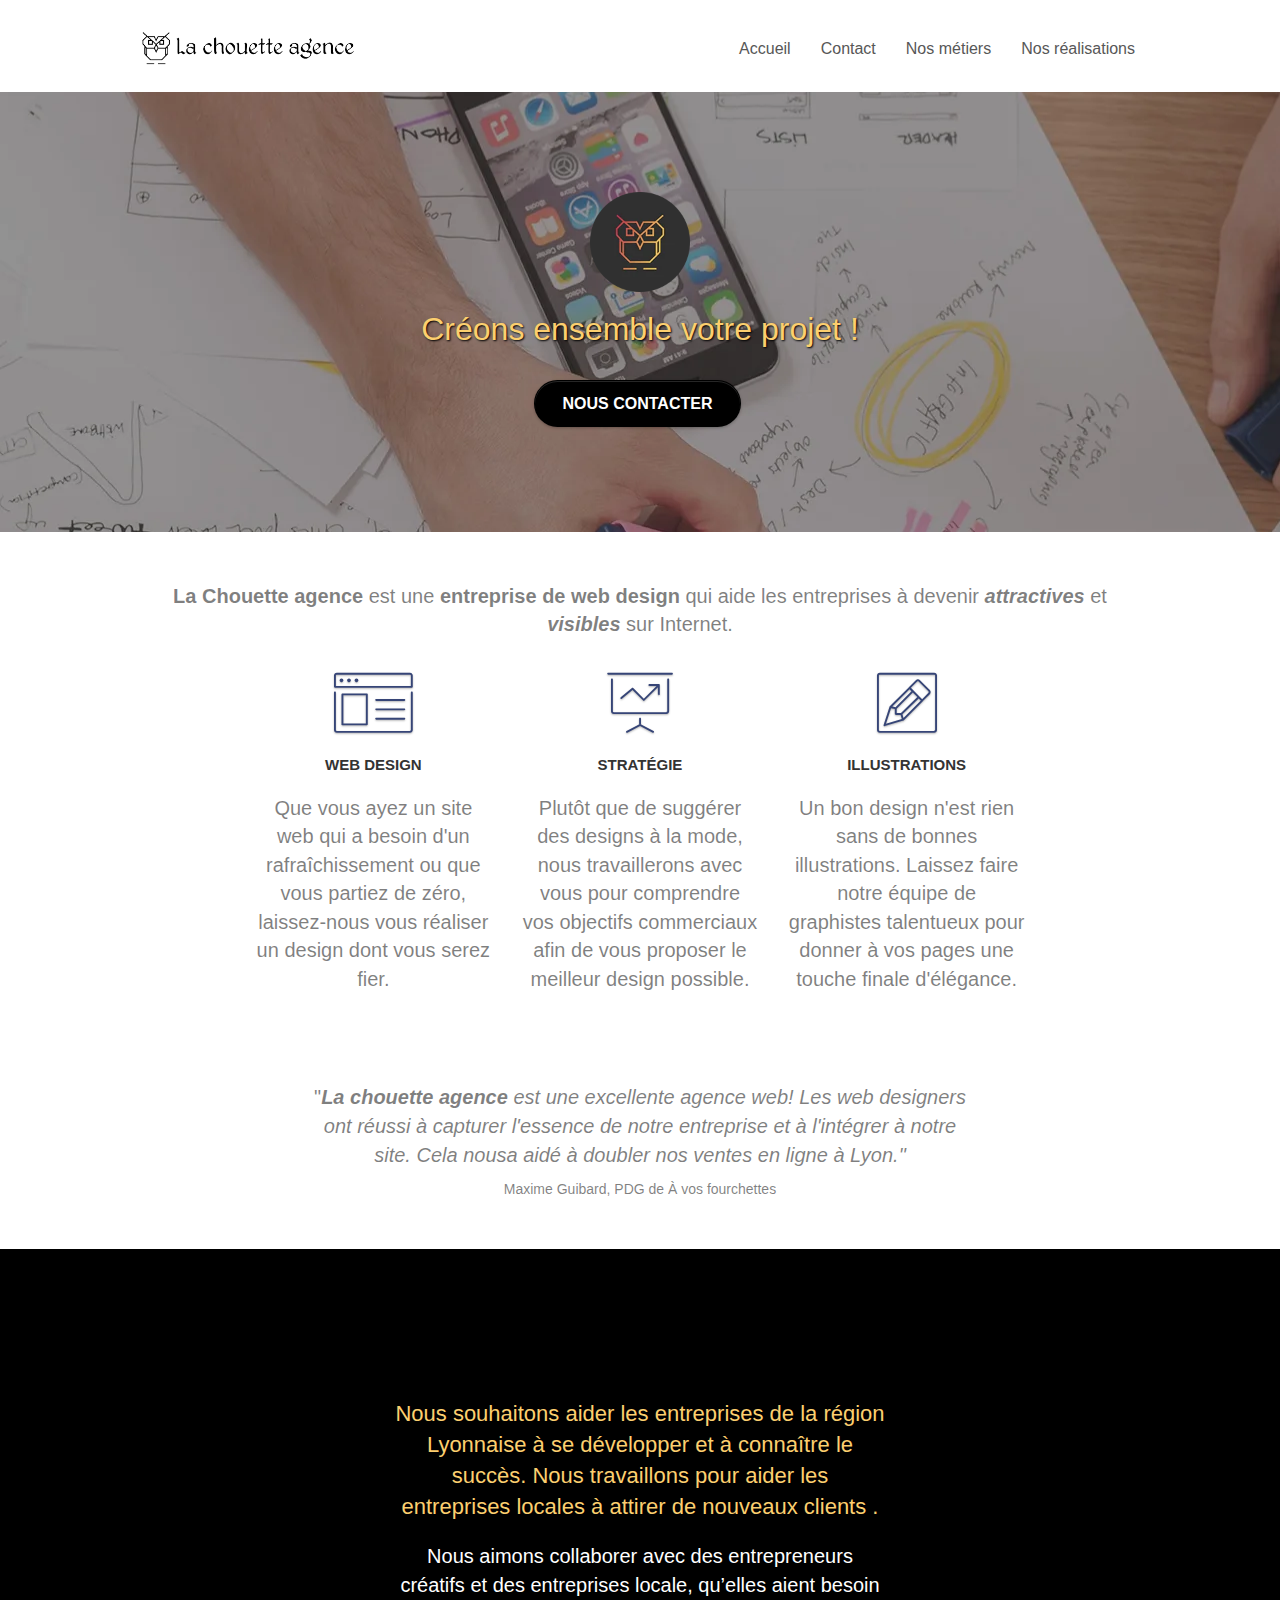
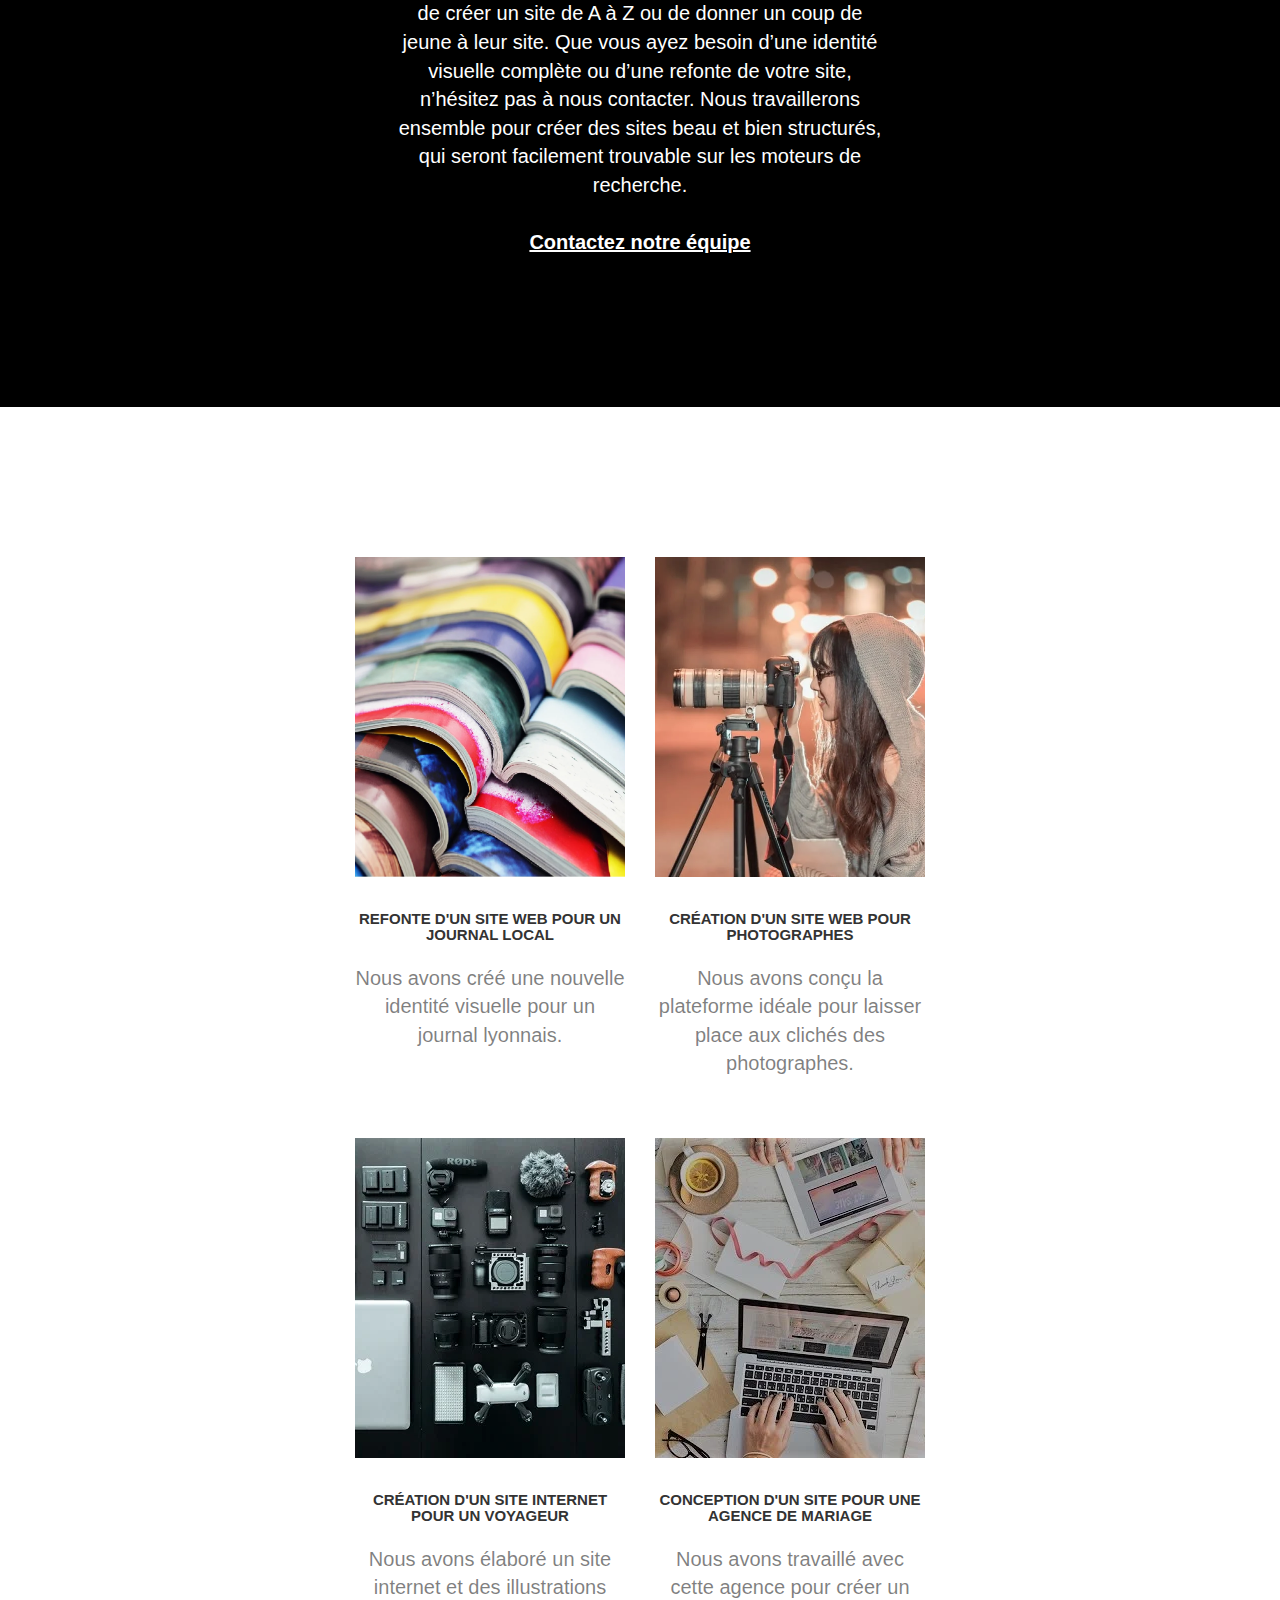
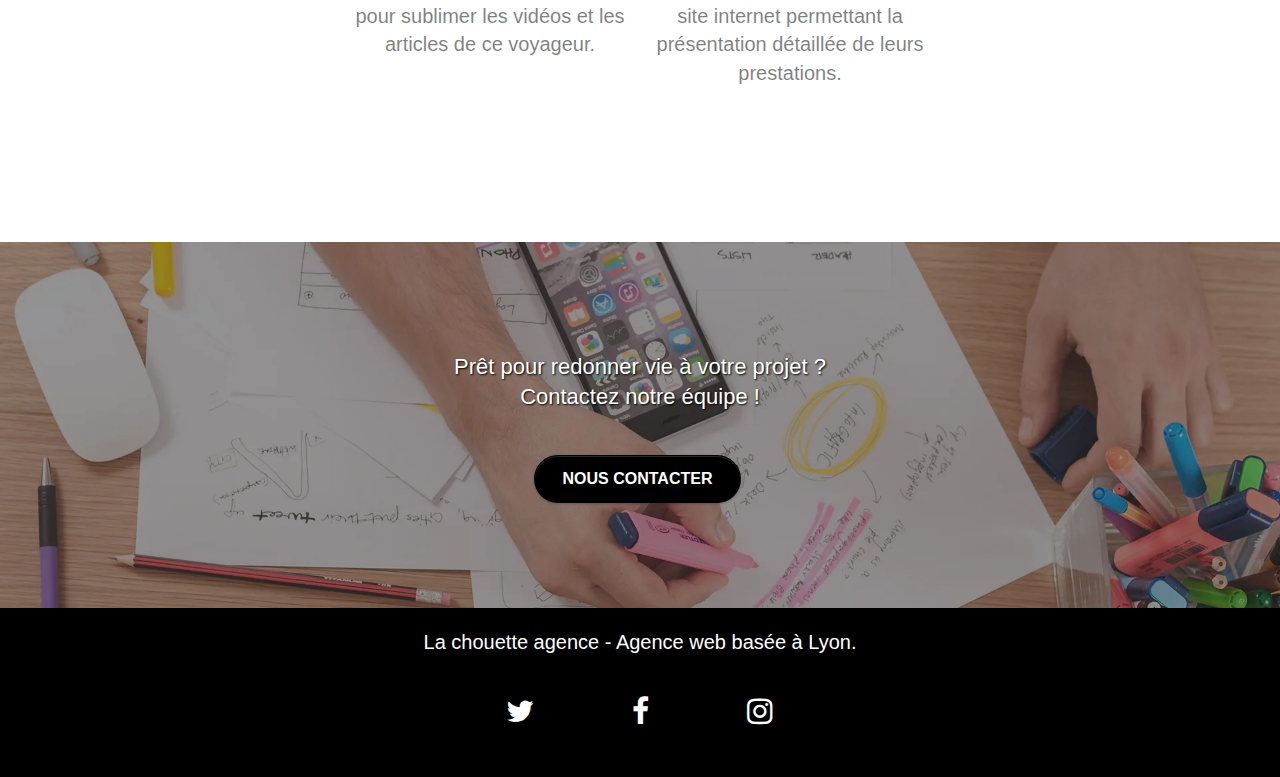
==== commit af227f4d: "correction format img" ====
--- a/index.html
+++ b/index.html
@@ -61,7 +61,7 @@
 	<div class="container bloc-lg">
 		<div class="row tight-width-whitespace">
 			<div class="col-sm-12">
-				<img src="img/logo.png" class="center-block image-resize-mode" width="100" alt="Logo la Chouette Agence" />
+				<img src="img/logo.webp" class="center-block image-resize-mode" width="100" alt="Logo la Chouette Agence" />
 				<h1 class="text-center hero-bloc-text tc-white ">
 					Créons ensemble votre projet !
 				</h1>
@@ -155,7 +155,7 @@
 	<div class="container bloc-lg">
 		<div class="row tight-width-whitespace portfolio-row">
 			<div class="col-sm-6">
-				<a href="#" data-lightbox="img/1.jpg" data-gallery-id="gallery-1" data-caption="Refonte d'un site web pour un journal local" data-frame="snapshot-lb"><img src="img/1.jpg" alt="paris web design logo agence web meilleure agence et refonte site web journal" class="img-responsive portfolio-thumb" /></a>
+				<a href="#" data-lightbox="img/1.webp" data-gallery-id="gallery-1" data-caption="Refonte d'un site web pour un journal local" data-frame="snapshot-lb"><img src="img/1.webp" alt="paris web design logo agence web meilleure agence et refonte site web journal" class="img-responsive portfolio-thumb" /></a>
 				<h3 class="mg-md text-center">
 					Refonte d'un site web pour un journal local
 				</h3>
@@ -164,7 +164,7 @@
 				</p>
 			</div>
 			<div class="col-sm-6">
-				<a href="#" data-lightbox="img/2.jpg" data-gallery-id="gallery-1" data-caption="Création d'un site web pour photographes" data-frame="snapshot-lb"><img src="img/2.jpg" class="img-responsive portfolio-thumb" alt="paris web design logo agence web meilleure agence, Création d'un site web pour photographes" /></a>
+				<a href="#" data-lightbox="img/2.webp" data-gallery-id="gallery-1" data-caption="Création d'un site web pour photographes" data-frame="snapshot-lb"><img src="img/2.webp" class="img-responsive portfolio-thumb" alt="paris web design logo agence web meilleure agence, Création d'un site web pour photographes" /></a>
 				<h3 class="mg-md text-center">
 					Création d'un site web pour photographes
 				</h3>
@@ -175,7 +175,7 @@
 		</div>
 		<div class="row tight-width-whitespace portfolio-row">
 			<div class="col-sm-6">
-				<a href="#" data-lightbox="img/3.jpg" data-gallery-id="gallery-1" data-caption="Création d'un site internet pour un voyageur" data-frame="snapshot-lb"><img src="img/3.jpg" class="img-responsive portfolio-thumb" alt="paris web design logo agence web meilleure agence, Création d'un site web pour voyageur"/></a>
+				<a href="#" data-lightbox="img/3.webp" data-gallery-id="gallery-1" data-caption="Création d'un site internet pour un voyageur" data-frame="snapshot-lb"><img src="img/3.webp" class="img-responsive portfolio-thumb" alt="paris web design logo agence web meilleure agence, Création d'un site web pour voyageur"/></a>
 				<h3 class="mg-md text-center">
 					Création d'un site internet pour un voyageur
 				</h3>
@@ -184,7 +184,7 @@
 				</p>
 			</div>
 			<div class="col-sm-6">
-				<a href="#" data-lightbox="img/4.jpg" data-gallery-id="gallery-1" data-caption="Conception d'un site pour une agence de mariage" data-frame="snapshot-lb"><img src="img/4.jpg" class="img-responsive portfolio-thumb" alt="paris web design logo agence web meilleure agence, Création d'un site web pour agence de mariage" /></a>
+				<a href="#" data-lightbox="img/4.webp" data-gallery-id="gallery-1" data-caption="Conception d'un site pour une agence de mariage" data-frame="snapshot-lb"><img src="img/4.webp" class="img-responsive portfolio-thumb" alt="paris web design logo agence web meilleure agence, Création d'un site web pour agence de mariage" /></a>
 				<h3 class="mg-md text-center">
 					Conception d'un site pour une agence de mariage
 				</h3>
--- a/style.css
+++ b/style.css
@@ -6,8 +6,29 @@
     -webkit-font-smoothing: antialiased;
     -moz-osx-font-smoothing: grayscale;
 }
+
+.form-group{
+    margin-bottom: 20px
+}
+.form-group1{
+    margin-bottom: 15px;
+}
+
+.center_container{
+    display: flex;
+    align-items: center;
+    justify-content: center;
+    width: 100%;
+    font-size: 20px;
+    color: white;
+}
+.center{
+    display: flex;
+    align-items: center;
+}
 .tc-color{
-    color: white;
+    color:white;
+    text-shadow: 1px 1px 2px black;
 }
 .bgc-atomic-footer{
     background-color: black!important;
@@ -104,7 +125,7 @@
 }
 
 .texture-paper::before {
-    background: url("img/texture-paper.png");
+    
     background-size: 280px 280px;
 }
 
@@ -146,7 +167,7 @@
 .d-bloc h5 a,
 .d-bloc h6 a,
 .d-bloc p a {
-    color: rgba(255, 255, 255, .6);
+    color: white;
 }
 
 .d-bloc .a-btn:hover,
@@ -518,9 +539,29 @@
     border-radius: 0 0 29px 29px;
 }
 
-.form-control {
-    border-color: rgba(0, 0, 0, .1);
+.form-control1 {
+    border-color: black;
     box-shadow: none;
+    width: 70%;   
+    height: 20px;
+}
+.form-control2 {
+    border-color: black;
+    box-shadow: none; 
+    width: 70%;   
+    height: 20px;  
+}
+.form-control3 {
+    border-color: black;
+    box-shadow: none;
+    width: 70%;   
+    height: 80px;   
+}
+.form-control4 {
+    border-color: black;
+    box-shadow: none;   
+    width: 70%;   
+    height: 80px;
 }
 
 .scrollToTop {
@@ -652,13 +693,13 @@
     background: none;
 }
 
-h1,
+
 
 h3,
 h4,
 h5,
 h6,
-p,
+
 label,
 .btn,
 a {
@@ -736,7 +777,7 @@
 }
 
 h1 {
-    color: #333333!important;
+    color: rgb(252,207,111) !important;;
 }
 
 h4 {
@@ -766,7 +807,7 @@
 }
 
 .black-background {
-    background-color: rgba(165, 147, 99, 0.7);
+    background-color: black;
     padding: 40px 40px 40px 40px;
 }
 
@@ -784,11 +825,12 @@
 }
 
 .bgc-atomic-tangerine {
-    background-color: #F3976C;
+    background-color: black;
 }
 
 .tc-white {
     color: rgb(252,207,111)!important;
+    text-shadow: 1px 1px 2px black;
 }
 
 .btn-atomic-tangerine {
@@ -831,12 +873,12 @@
 }
 
 .bg-banniere {
-    background-image: url("img/la-chouette-agence-banniere.jpg");
+    background-image: url("img/la-chouette-agence-banniere.webp");
     width: 100%;
 }
 
 .bg-presentation {
-    background-image: url("img/image-de-presentation.bmp");
+    background-image: url("img/image-de-presentation.webp");
 }
 
 @media (max-width: 1024px) {
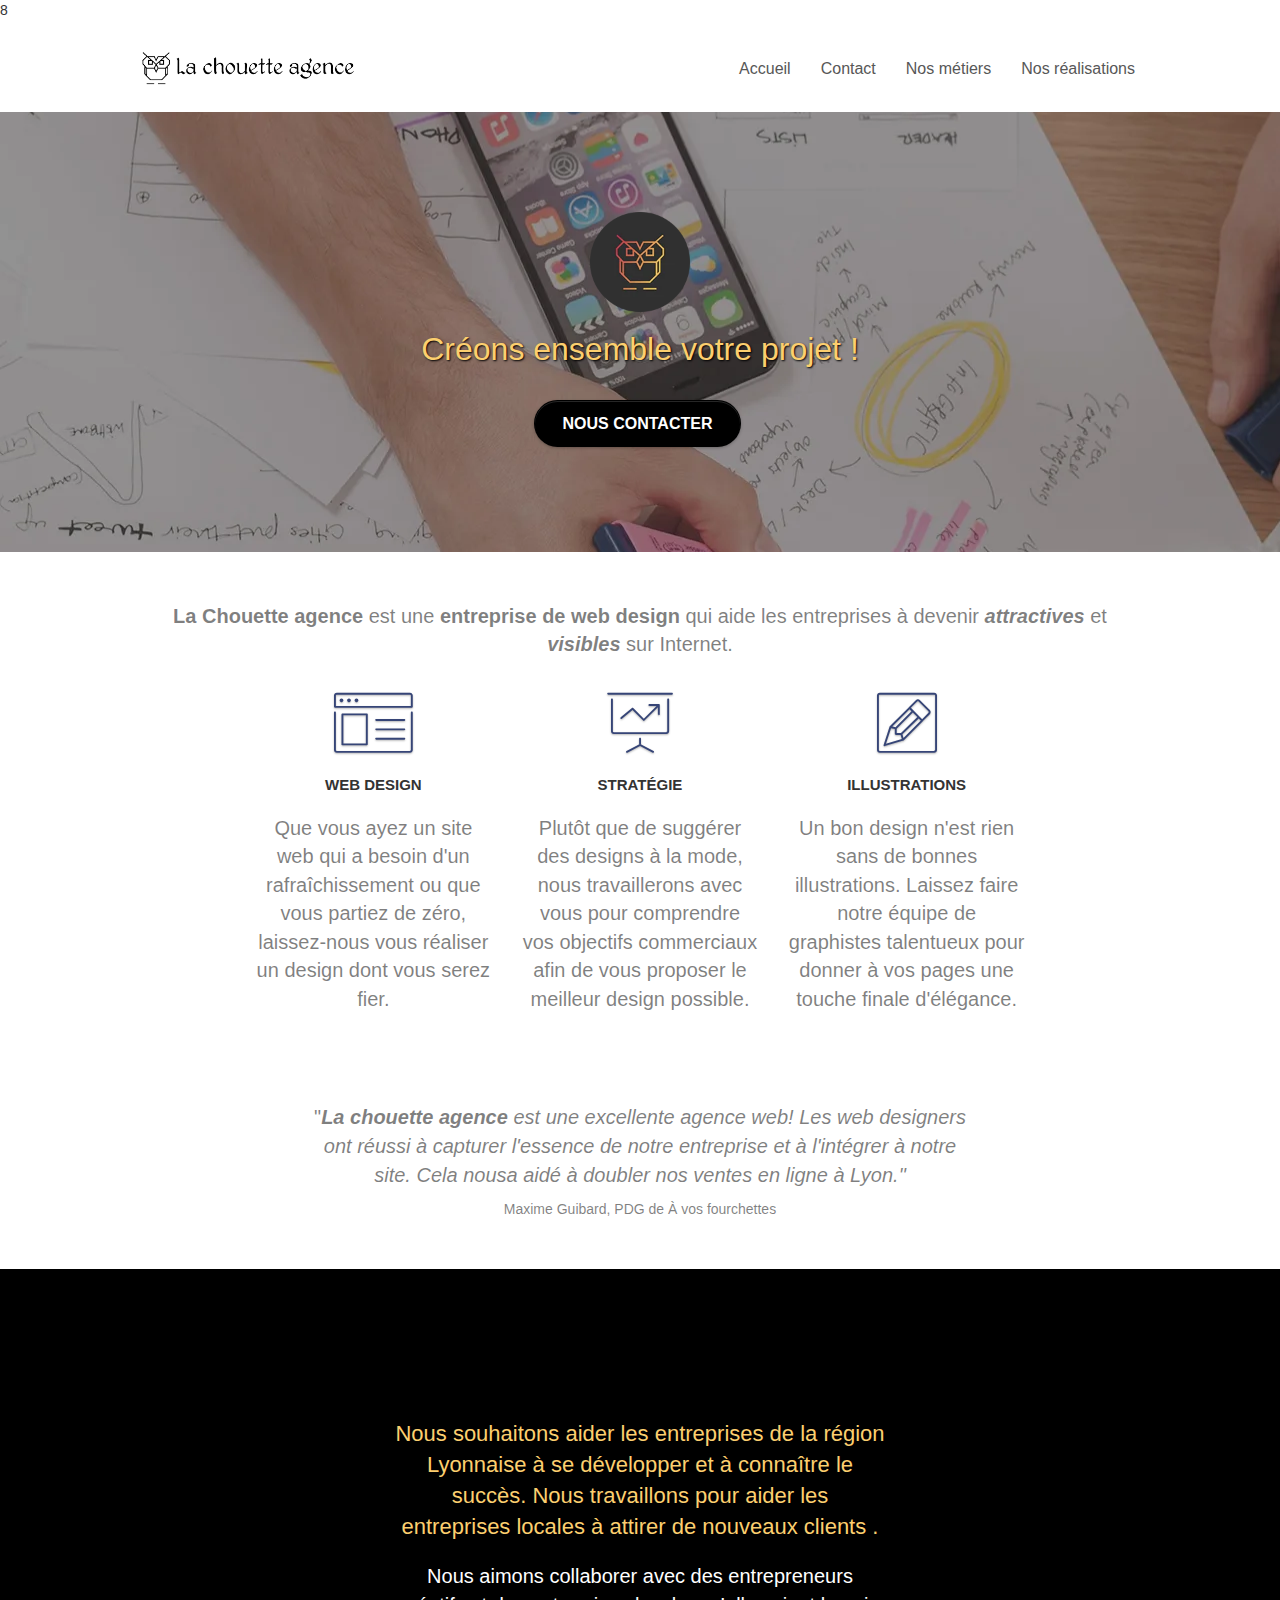
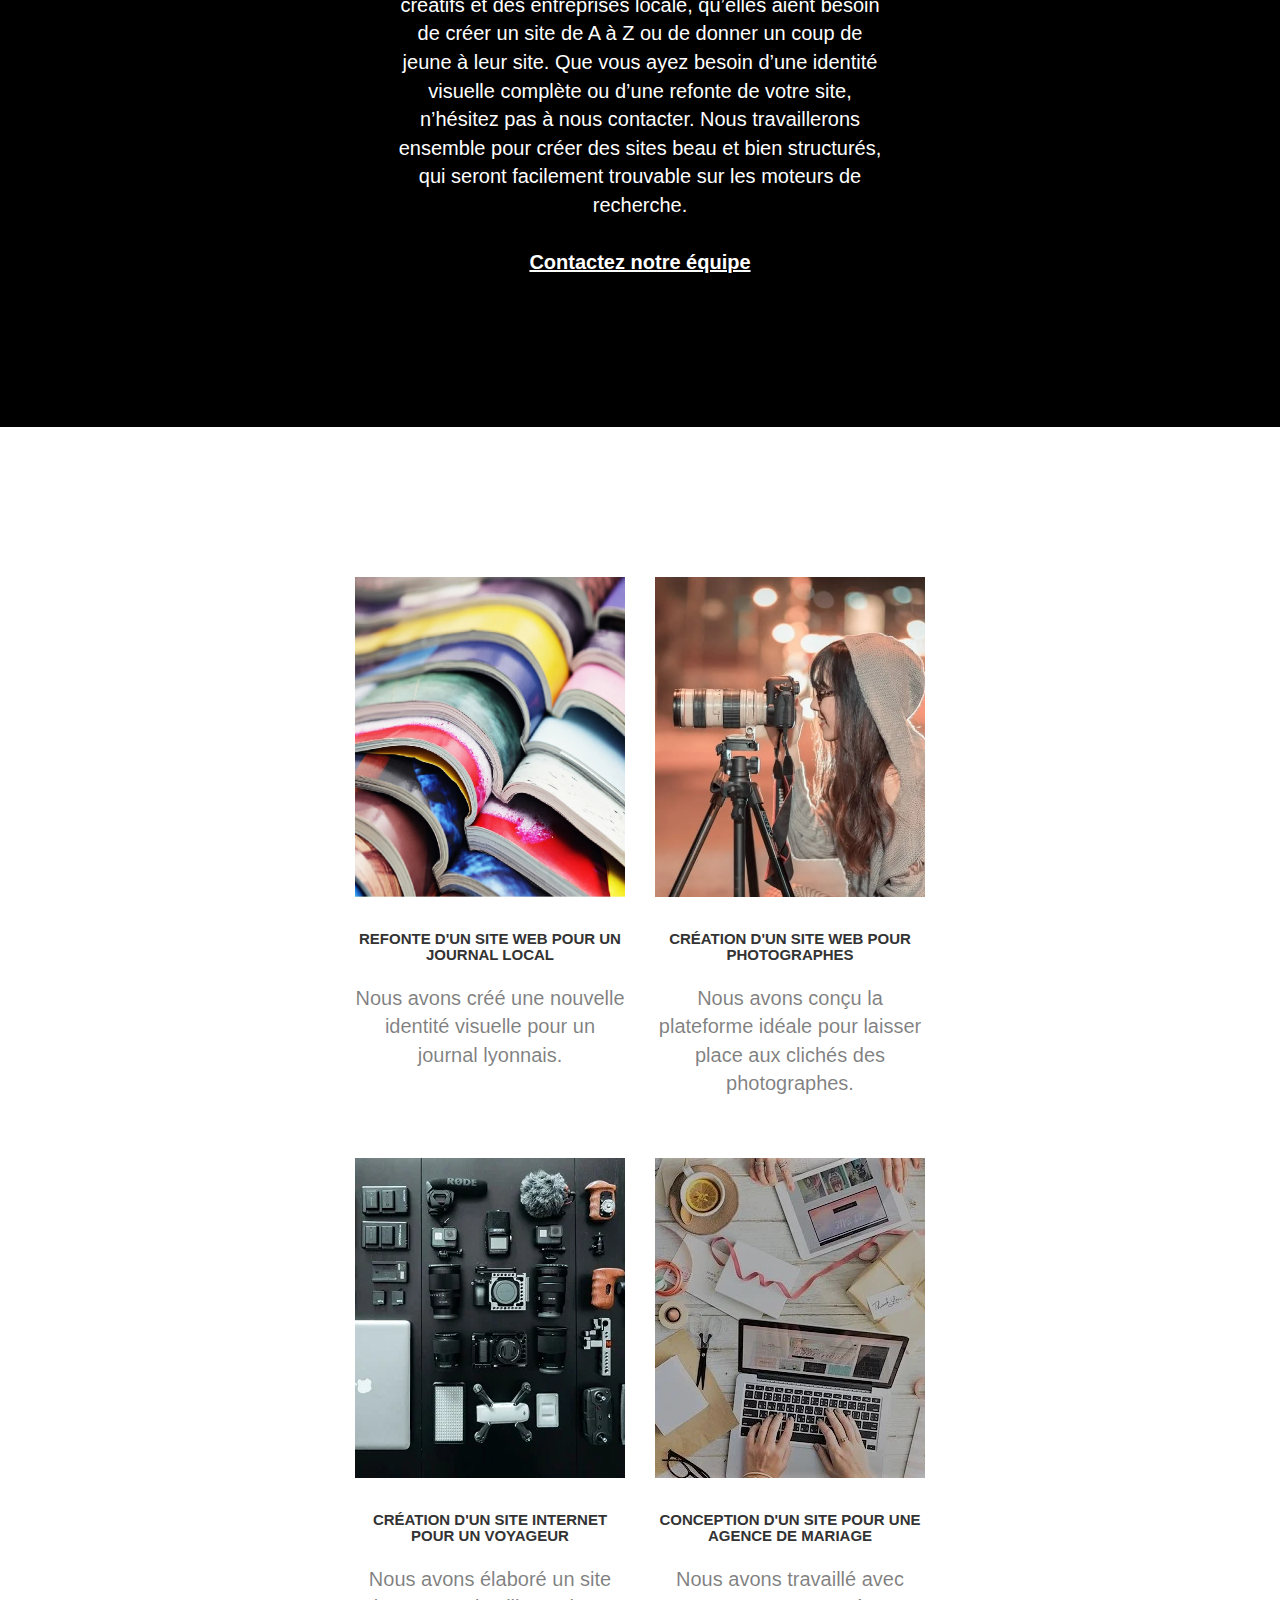
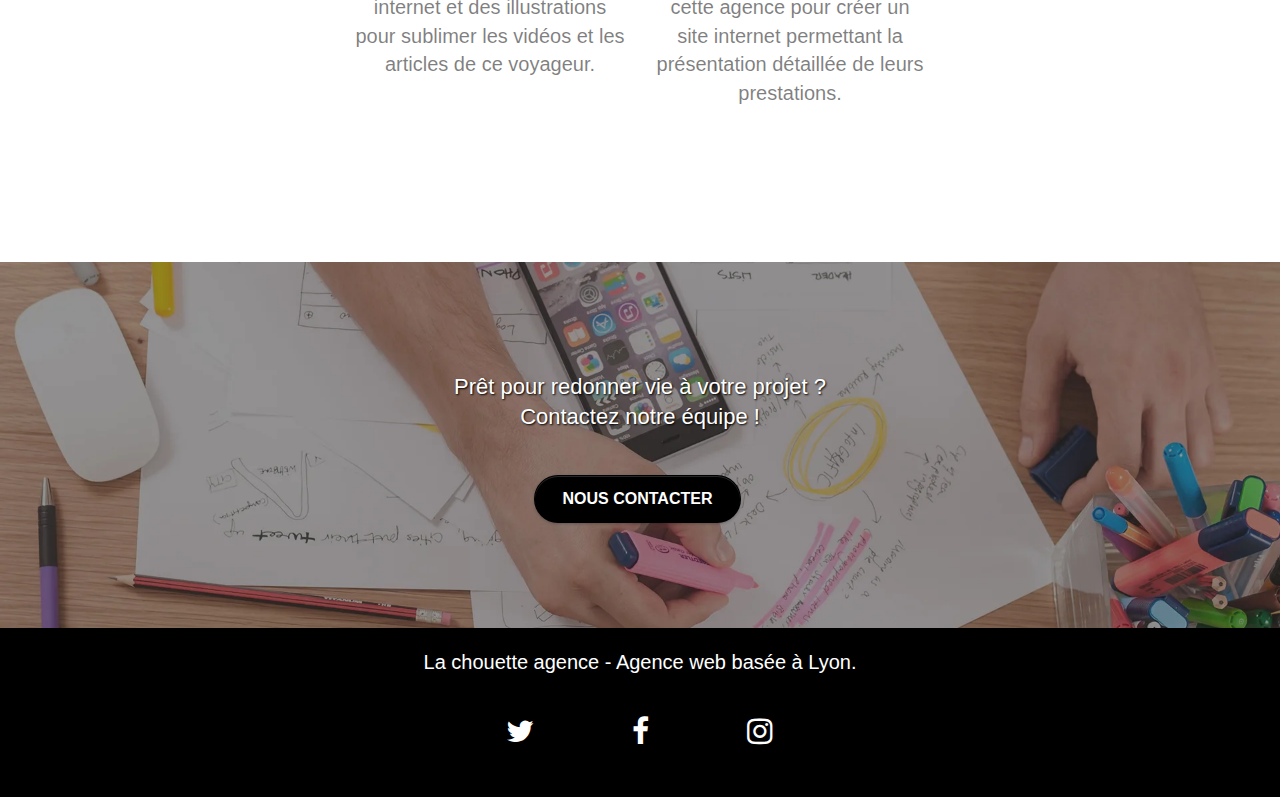
==== commit 10e5e537: "correction" ====
--- a/index.html
+++ b/index.html
@@ -4,21 +4,23 @@
     <meta charset="utf-8">
     <meta name="keywords" content="La Chouette Agence, entreprise web design sur Lyon, devenir attractif et visible, stratégie, illustrations, créations de projets">
     <meta name="description" content="La Chouette Agence est une entreprise de web design, basée sur Lyon, qui vous aidera à être attractif et visible sur internet!">
-    <meta name="viewport" content="width=device-width, initial-scale=1.0, viewport-fit=cover">
-    <link rel="shortcut icon" type="image/png" href="favicon.jpg"> 
+    <meta name="robots" content="all">
+	<meta name="viewport" content="width=device-width, initial-scale=1.0, viewport-fit=cover">
+    <link rel="shortcut icon" type="image/webp" href="favicon.webp"> 
 	<link rel="stylesheet" type="text/css" href="./css/bootstrap.css">
 	<link rel="stylesheet" type="text/css" href="style.css">
 	<link rel="stylesheet" type="text/css" href="./css/font-awesome.css">
 	<link rel="stylesheet" type="text/css" href="./css/et-line.css">
-	<script src="./js/jquery-2.1.0.js" defer></script>
-	<script src="./js/bootstrap.js" defer></script>
-	<script src="./js/blocs.js" defer></script>
-	<script src="./js/jquery.touchSwipe.js" defer></script>
-	<script src="./js/gmaps.js" defer></script>
+	<link rel="canonical" href="https://alexandreverges.github.io/ALEXANDREVERGES_4_03092021/"/>
+	<script async src="./js/jquery-2.1.0.js"></script>
+	<script async src="./js/bootstrap.js"></script>
+	<script async src="./js/blocs.js"></script>
+	<script async src="./js/jquery.touchSwipe.js"></script>
+	<script async src="./js/gmaps.js"></script>
     <title>La Chouette Agence</title>   
 <!-- Analytics -->
 <!-- Analytics END -->  
-</head>
+</head>8
 <body>
 <!-- Principal conteneur -->
 <header id="bloc-0">
@@ -164,7 +166,7 @@
 				</p>
 			</div>
 			<div class="col-sm-6">
-				<a href="#" data-lightbox="img/2.webp" data-gallery-id="gallery-1" data-caption="Création d'un site web pour photographes" data-frame="snapshot-lb"><img src="img/2.webp" class="img-responsive portfolio-thumb" alt="paris web design logo agence web meilleure agence, Création d'un site web pour photographes" /></a>
+				<a href="#" data-lightbox="img/2.webp" data-gallery-id="gallery-1" data-caption="Création d'un site web pour photographes" data-frame="snapshot-lb"><img src="img/2.webp" class="img-responsive portfolio-thumb" alt="Création d'un site web pour photographes" /></a>
 				<h3 class="mg-md text-center">
 					Création d'un site web pour photographes
 				</h3>
--- a/style.css
+++ b/style.css
@@ -1,1133 +1,23 @@
-body {
-    margin: 0;
-    padding: 0;
-    background: #FFF;
-    overflow-x: hidden;
-    -webkit-font-smoothing: antialiased;
-    -moz-osx-font-smoothing: grayscale;
-}
-
-.form-group{
-    margin-bottom: 20px
-}
-.form-group1{
-    margin-bottom: 15px;
-}
-
-.center_container{
+.Principal{
+    background-color: black;
     display: flex;
-    align-items: center;
     justify-content: center;
-    width: 100%;
-    font-size: 20px;
-    color: white;
-}
-.center{
-    display: flex;
     align-items: center;
 }
-.tc-color{
-    color:white;
-    text-shadow: 1px 1px 2px black;
+.formu{
+    display: flex;
+    flex-direction: column;
+    align-items: center;
 }
-.bgc-atomic-footer{
-    background-color: black!important;
-}
-.flex-column{
-    display: flex;
-    flex-direction: row;
-    justify-content: space-around;
-    padding-top: 30px;
-    padding-bottom: 30px;
-}
-
-a,
-button {
-    transition: all .3s ease-in-out;
-    outline: none!important;
-}
-
-a:hover {
-    text-decoration: none;
-    cursor: pointer;
-}
-
-#page-loading-blocs-notifaction {
-    position: fixed;
-    top: 0;
-    bottom: 0;
-    width: 100%;
-    z-index: 100000;
-    background: #FFFFFF url("img/pageload-spinner.gif") no-repeat center center;
-}
-
-.bloc {
-    width: 100%;
-    clear: both;
-    background: 50% 50% no-repeat;
-    padding: 0 50px;
-    -webkit-background-size: cover;
-    -moz-background-size: cover;
-    -o-background-size: cover;
-    background-size: cover;
-    position: relative;
-}
-
-.bloc .container {
-    padding-left: 0;
-    padding-right: 0;
-}
-
-.bloc-lg {
-    padding: 100px 50px;
-}
-
-.bloc-md {
-    padding: 50px;
-}
-
-.bloc-sm {
-    padding: 20px 50px;
-}
-
-.bg-center,
-.bg-l-edge,
-.bg-r-edge,
-.bg-t-edge,
-.bg-b-edge,
-.bg-tl-edge,
-.bg-bl-edge,
-.bg-tr-edge,
-.bg-br-edge,
-.bg-repeat {
-    -webkit-background-size: auto!important;
-    -moz-background-size: auto!important;
-    -o-background-size: auto!important;
-    background-size: auto!important;
-}
-
-.bg-repeat {
-    background: repeat;
-}
-
-.bg-t-edge {
-    background: top no-repeat;
-}
-
-.bloc-bg-texture::before {
-    content: "";
-    background-size: 2px 2px;
-    position: absolute;
-    top: 0;
-    bottom: 0;
-    left: 0;
-    right: 0;
-}
-
-.texture-paper::before {
-    
-    background-size: 280px 280px;
-}
-
-.b-parallax {
-    background-attachment: fixed;
-}
-
-.d-bloc {
-    color: rgba(255, 255, 255, .7);
-}
-
-.d-bloc button:hover {
-    color: rgba(255, 255, 255, .9);
-}
-
-.d-bloc .icon-round,
-.d-bloc .icon-square,
-.d-bloc .icon-rounded,
-.d-bloc .icon-semi-rounded-a,
-.d-bloc .icon-semi-rounded-b {
-    border-color: rgba(255, 255, 255, .9);
-}
-
-.d-bloc .divider-h span {
-    border-color: rgba(255, 255, 255, .2);
-}
-
-.d-bloc .a-btn,
-.d-bloc .navbar a,
-.d-bloc .navbar-brand,
-.d-bloc a .icon-sm,
-.d-bloc a .icon-md,
-.d-bloc a .icon-lg,
-.d-bloc a .icon-xl,
-.d-bloc h1 a,
-.d-bloc h2 a,
-.d-bloc h3 a,
-.d-bloc h4 a,
-.d-bloc h5 a,
-.d-bloc h6 a,
-.d-bloc p a {
-    color: white;
-}
-
-.d-bloc .a-btn:hover,
-.d-bloc .navbar a:hover,
-.d-bloc .navbar-brand:hover,
-.d-bloc a:hover .icon-sm,
-.d-bloc a:hover .icon-md,
-.d-bloc a:hover .icon-lg,
-.d-bloc a:hover .icon-xl,
-.d-bloc h1 a:hover,
-.d-bloc h2 a:hover,
-.d-bloc h3 a:hover,
-.d-bloc h4 a:hover,
-.d-bloc h5 a:hover,
-.d-bloc h6 a:hover,
-.d-bloc p a:hover {
-    color: rgba(255, 255, 255, 1);
-}
-
-.d-bloc .navbar-toggle .icon-bar {
-    background: rgba(255, 255, 255, 1);
-}
-
-.d-bloc .btn-wire,
-.d-bloc .btn-wire:hover {
-    color: rgba(255, 255, 255, 1);
-    border-color: rgba(255, 255, 255, 1);
-}
-
-.d-bloc .panel {
-    color: rgba(0, 0, 0, .5);
-}
-
-.d-bloc .panel button:hover {
-    color: rgba(0, 0, 0, .7);
-}
-
-.d-bloc .panel icon {
-    border-color: rgba(0, 0, 0, .7);
-}
-
-.d-bloc .panel .divider-h span {
-    border-color: rgba(0, 0, 0, .1);
-}
-
-.d-bloc .panel .a-btn {
-    color: rgba(0, 0, 0, .6);
-}
-
-.d-bloc .panel .a-btn:hover {
-    color: rgba(0, 0, 0, 1);
-}
-
-.d-bloc .panel .btn-wire,
-.d-bloc .panel .btn-wire:hover {
-    color: rgba(0, 0, 0, .7);
-    border-color: rgba(0, 0, 0, .3);
-}
-
-.d-bloc .panel,
-.l-bloc {
-    color: rgba(0, 0, 0, .5);
-}
-
-.d-bloc .panel button:hover,
-.l-bloc button:hover {
-    color: rgba(0, 0, 0, .7);
-}
-
-.l-bloc .icon-round,
-.l-bloc .icon-square,
-.l-bloc .icon-rounded,
-.l-bloc .icon-semi-rounded-a,
-.l-bloc .icon-semi-rounded-b {
-    border-color: rgba(0, 0, 0, .7);
-}
-
-.d-bloc .panel .divider-h span,
-.l-bloc .divider-h span {
-    border-color: rgba(0, 0, 0, .1);
-}
-
-.d-bloc .panel .a-btn,
-.l-bloc .a-btn,
-.l-bloc .navbar a,
-.l-bloc .navbar-brand,
-.l-bloc a .icon-sm,
-.l-bloc a .icon-md,
-.l-bloc a .icon-lg,
-.l-bloc a .icon-xl,
-.l-bloc h1 a,
-.l-bloc h2 a,
-.l-bloc h3 a,
-.l-bloc h4 a,
-.l-bloc h5 a,
-.l-bloc h6 a,
-.l-bloc p a {
-    color: rgba(0, 0, 0, .6);
-}
-
-.d-bloc .panel .a-btn:hover,
-.l-bloc .a-btn:hover,
-.l-bloc .navbar a:hover,
-.l-bloc .navbar-brand:hover,
-.l-bloc a:hover .icon-sm,
-.l-bloc a:hover .icon-md,
-.l-bloc a:hover .icon-lg,
-.l-bloc a:hover .icon-xl,
-.l-bloc h1 a:hover,
-.l-bloc h2 a:hover,
-.l-bloc h3 a:hover,
-.l-bloc h4 a:hover,
-.l-bloc h5 a:hover,
-.l-bloc h6 a:hover,
-.l-bloc p a:hover {
-    color: rgba(0, 0, 0, 1);
-}
-
-.l-bloc .navbar-toggle .icon-bar {
-    color: rgba(0, 0, 0, .6);
-}
-
-.d-bloc .panel .btn-wire,
-.d-bloc .panel .btn-wire:hover,
-.l-bloc .btn-wire,
-.l-bloc .btn-wire:hover {
-    color: rgba(0, 0, 0, .7);
-    border-color: rgba(0, 0, 0, .3);
-}
-
-.voffset {
+.formu p{
     margin-top: 30px;
 }
-
-.voffset-lg {
-    margin-top: 80px;
-}
-
-.row-no-gutters {
-    margin-right: 0;
-    margin-left: 0;
-}
-
-.row.row-no-gutters > [class^="col-"],
-.row.row-no-gutters > [class*=" col-"] {
-    padding-right: 0;
-    padding-left: 0;
-}
-
-#bloc-1-hero h1 {
-    font-size: 32px;
-}
-
-.navbar {
-    margin-bottom: 0;
-    z-index: 1;
-}
-
-.navbar-brand {
-    height: auto;
-    padding: 3px 15px;
-    font-size: 25px;
-    font-weight: normal;
-    font-weight: 600;
-    line-height: 44px;
-}
-
-.navbar-brand img {
-    max-height: 200px;
-    margin: 0 5px 0 0;
-    display: inline;
-}
-
-.navbar-brand img[src$=svg] {
-    min-width: 100px;
-}
-
-.nav-center .navbar-brand img {
-    margin: 0;
-}
-
-.navbar .nav {
-    padding-top: 2px;
-    margin-right: -16px;
-    float: right;
-    z-index: 1;
-}
-
-.nav > li {
-    float: left;
-    margin-top: 4px;
-    font-size: 16px;
-}
-
-.navbar-nav .open .dropdown-menu > li > a {
-    text-align: inherit;
-}
-
-.nav > li a:hover,
-.nav > li a:focus {
-    background: transparent;
-}
-
-.navbar-toggle {
-    margin: 10px 10px 0 0;
-    border: 0px;
-}
-
-.navbar-toggle:hover {
-    background: transparent!important;
-}
-
-.navbar-toggle .icon-bar {
-    background-color: rgba(0, 0, 0, .5);
-    width: 26px;
-}
-
-.nav-invert .navbar .nav {
-    float: left;
-}
-
-.nav-invert .navbar-header,
-.nav-invert .navbar-brand {
-    float: right;
-    position: relative;
-    z-index: 2;
-}
-
-@media (min-width: 768px) {
-    .site-navigation {
-        position: absolute;
-        top: 50%;
-        right: 20px;
-        transform: translate(0, -50%);
-        -webkit-transform: translateY(-50%);
-    }
-    .nav > li .dropdown-menu a,
-    .nav > li .dropdown-menu a:hover {
-        color: #484848;
-    }
-    .nav-invert .site-navigation {
-        left: 0;
-        right: 0;
-    }
-    .nav-center {
-        text-align: center;
-    }
-    .nav-center .navbar-header {
-        width: 100%;
-    }
-    .nav-center .navbar-header,
-    .nav-center .navbar-brand,
-    .nav-center .nav > li {
-        float: none;
-        display: inline-block;
-    }
-    .nav-center .site-navigation {
-        position: relative;
-        width: 100%;
-        right: 0;
-        margin-right: 0px;
-        margin-top: 20px;
-    }
-    .nav-center.mini-nav .navbar-toggle {
-        float: none;
-        margin: 10px auto 0;
-    }
-}
-
-.nav > li > .dropdown a {
-    background: none!important;
-    display: block;
-    padding: 14px 15px;
-}
-
-nav .caret {
-    margin: 0 5px;
-}
-
-.dropdown-menu .dropdown-menu {
-    top: -8px;
-    left: 100%;
-}
-
-.dropdown-menu .dropmenu-flow-right {
-    top: 100%;
-    left: 0;
-    margin-left: -1px;
-    border-top-left-radius: 0;
-    border-top-right-radius: 0;
-}
-
-.dropdown-menu .dropdown span {
-    border: 4px solid black;
-    border-top-color: transparent;
-    border-right-color: transparent;
-    border-bottom-color: transparent;
-    margin: 6px -5px 0 0!important;
-    float: right;
-}
-
-.mg-md {
-    margin-top: 10px;
-    margin-bottom: 20px;
-}
-
-.mg-lg {
-    margin-top: 10px;
-    margin-bottom: 40px;
-}
-
-.btn {
-    margin: 0 5px 5px 0;
-}
-
-.btn.pull-right {
-    margin: 0 0 5px 5px;
-}
-
-.btn-d,
-.btn-d:hover,
-.btn-d:focus {
-    color: #FFF;
-    background: rgba(0, 0, 0, .3);
-}
-
-button {
-    outline: none!important;
-}
-
-.btn-rd {
-    border-radius: 40px;
-}
-
-.btn-clean {
-    border: 1px solid rgba(0, 0, 0, .08);
-    border-bottom-color: rgba(0, 0, 0, .1);
-    text-shadow: 0 1px 0 rgba(0, 0, 1, .1);
-    box-shadow: 0 1px 3px rgba(0, 0, 1, .25), inset 0 1px 0 0 rgba(255, 255, 255, .15);
-}
-
-.icon-md {
-    font-size: 30px!important;
-}
-
-.icon-lg {
-    font-size: 60px!important;
-}
-
-.sm-shadow {
-    text-shadow: 0 1px 2px rgba(0, 0, 0, .3);
-}
-
-.panel-sq,
-.panel-sq .panel-heading,
-.panel-sq .panel-footer {
-    border-radius: 0;
-}
-
-.panel-rd {
-    border-radius: 30px;
-}
-
-.panel-rd .panel-heading {
-    border-radius: 29px 29px 0 0;
-}
-
-.panel-rd .panel-footer {
-    border-radius: 0 0 29px 29px;
-}
-
-.form-control1 {
-    border-color: black;
-    box-shadow: none;
-    width: 70%;   
-    height: 20px;
-}
-.form-control2 {
-    border-color: black;
-    box-shadow: none; 
-    width: 70%;   
-    height: 20px;  
-}
-.form-control3 {
-    border-color: black;
-    box-shadow: none;
-    width: 70%;   
-    height: 80px;   
-}
-.form-control4 {
-    border-color: black;
-    box-shadow: none;   
-    width: 70%;   
-    height: 80px;
-}
-
-.scrollToTop {
-    width: 40px;
-    height: 40px;
-    position: fixed;
-    bottom: 20px;
-    right: 20px;
-    opacity: 0;
-    z-index: 500;
-    transition: all .3s ease-in-out;
-}
-
-.scrollToTop span {
-    margin-top: 6px;
-}
-
-.showScrollTop {
-    font-size: 14px;
-    opacity: 1;
-}
-
-a[data-lightbox] {
-    position: relative;
-    display: block;
-    text-align: center;
-}
-
-a[data-lightbox]:hover::before {
-    content: "+";
-    font-family: "HelveticaNeue-Light", "Helvetica Neue Light", "Helvetica Neue", Helvetica, Arial;
-    font-size: 32px;
-    width: 50px;
-    height: 50px;
-    margin-left: -25px;
-    border-radius: 50%;
-    background: rgba(0, 0, 0, .6);
-    color: #FFF;
-    font-weight: 100;
-    z-index: 1;
-    position: absolute;
-    top: 50%;
-    transform: translateY(-50%);
-    -webkit-transform: translateY(-50%);
-}
-
-a[data-lightbox]:hover img {
-    opacity: 0.6;
-    -webkit-animation-fill-mode: none;
-    animation-fill-mode: none;
-}
-
-#lightbox-modal {
+.social1{
+    max-width: 400px;
+    margin: auto auto auto auto;
     display: flex;
+    justify-content: center;
     align-items: center;
 }
+body{margin:0;padding:0;background:#FFF;overflow-x:hidden;-webkit-font-smoothing:antialiased;-moz-osx-font-smoothing:grayscale}.form-group{margin-bottom:20px}.form-group1{margin-bottom:15px}.center_container{display:flex;align-items:center;justify-content:center;width:100%;font-size:20px;color:white}.center{display:flex;align-items:center; justify-content:center;}.tc-color{color:white;text-shadow:1px 1px 2px black}.bgc-atomic-footer{background-color:black!important}.flex-column{display:flex;flex-direction:row;justify-content:space-around;padding-top:30px;padding-bottom:30px}a,button{transition:all .3s ease-in-out;outline:none!important}a:hover{text-decoration:none;cursor:pointer}#page-loading-blocs-notifaction{position:fixed;top:0;bottom:0;width:100%;z-index:100000;background:#fff url("img/pageload-spinner.gif") no-repeat center center}.bloc{width:100%;clear:both;background:50% 50% no-repeat;padding:0 50px;-webkit-background-size:cover;-moz-background-size:cover;-o-background-size:cover;background-size:cover;position:relative}.bloc .container{padding-left:0;padding-right:0}.bloc-lg{padding:100px 50px}.bloc-md{padding:50px}.bloc-sm{padding:20px 50px}.bg-center,.bg-l-edge,.bg-r-edge,.bg-t-edge,.bg-b-edge,.bg-tl-edge,.bg-bl-edge,.bg-tr-edge,.bg-br-edge,.bg-repeat{-webkit-background-size:auto!important;-moz-background-size:auto!important;-o-background-size:auto!important;background-size:auto!important}.bg-repeat{background:repeat}.bg-t-edge{background:top no-repeat}.bloc-bg-texture::before{content:"";background-size:2px 2px;position:absolute;top:0;bottom:0;left:0;right:0}.texture-paper::before{background-size:280px 280px}.b-parallax{background-attachment:fixed}.d-bloc{color:rgba(255,255,255,.7)}.d-bloc button:hover{color:rgba(255,255,255,.9)}.d-bloc .icon-round,.d-bloc .icon-square,.d-bloc .icon-rounded,.d-bloc .icon-semi-rounded-a,.d-bloc .icon-semi-rounded-b{border-color:rgba(255,255,255,.9)}.d-bloc .divider-h span{border-color:rgba(255,255,255,.2)}.d-bloc .a-btn,.d-bloc .navbar a,.d-bloc .navbar-brand,.d-bloc a .icon-sm,.d-bloc a .icon-md,.d-bloc a .icon-lg,.d-bloc a .icon-xl,.d-bloc h1 a,.d-bloc h2 a,.d-bloc h3 a,.d-bloc h4 a,.d-bloc h5 a,.d-bloc h6 a,.d-bloc p a{color:white}.d-bloc .a-btn:hover,.d-bloc .navbar a:hover,.d-bloc .navbar-brand:hover,.d-bloc a:hover .icon-sm,.d-bloc a:hover .icon-md,.d-bloc a:hover .icon-lg,.d-bloc a:hover .icon-xl,.d-bloc h1 a:hover,.d-bloc h2 a:hover,.d-bloc h3 a:hover,.d-bloc h4 a:hover,.d-bloc h5 a:hover,.d-bloc h6 a:hover,.d-bloc p a:hover{color:rgba(255,255,255,1)}.d-bloc .navbar-toggle .icon-bar{background:rgba(255,255,255,1)}.d-bloc .btn-wire,.d-bloc .btn-wire:hover{color:rgba(255,255,255,1);border-color:rgba(255,255,255,1)}.d-bloc .panel{color:rgba(0,0,0,.5)}.d-bloc .panel button:hover{color:rgba(0,0,0,.7)}.d-bloc .panel icon{border-color:rgba(0,0,0,.7)}.d-bloc .panel .divider-h span{border-color:rgba(0,0,0,.1)}.d-bloc .panel .a-btn{color:rgba(0,0,0,.6)}.d-bloc .panel .a-btn:hover{color:rgba(0,0,0,1)}.d-bloc .panel .btn-wire,.d-bloc .panel .btn-wire:hover{color:rgba(0,0,0,.7);border-color:rgba(0,0,0,.3)}.d-bloc .panel,.l-bloc{color:rgba(0,0,0,.5)}.d-bloc .panel button:hover,.l-bloc button:hover{color:rgba(0,0,0,.7)}.l-bloc .icon-round,.l-bloc .icon-square,.l-bloc .icon-rounded,.l-bloc .icon-semi-rounded-a,.l-bloc .icon-semi-rounded-b{border-color:rgba(0,0,0,.7)}.d-bloc .panel .divider-h span,.l-bloc .divider-h span{border-color:rgba(0,0,0,.1)}.d-bloc .panel .a-btn,.l-bloc .a-btn,.l-bloc .navbar a,.l-bloc .navbar-brand,.l-bloc a .icon-sm,.l-bloc a .icon-md,.l-bloc a .icon-lg,.l-bloc a .icon-xl,.l-bloc h1 a,.l-bloc h2 a,.l-bloc h3 a,.l-bloc h4 a,.l-bloc h5 a,.l-bloc h6 a,.l-bloc p a{color:rgba(0,0,0,.6)}.d-bloc .panel .a-btn:hover,.l-bloc .a-btn:hover,.l-bloc .navbar a:hover,.l-bloc .navbar-brand:hover,.l-bloc a:hover .icon-sm,.l-bloc a:hover .icon-md,.l-bloc a:hover .icon-lg,.l-bloc a:hover .icon-xl,.l-bloc h1 a:hover,.l-bloc h2 a:hover,.l-bloc h3 a:hover,.l-bloc h4 a:hover,.l-bloc h5 a:hover,.l-bloc h6 a:hover,.l-bloc p a:hover{color:rgba(0,0,0,1)}.l-bloc .navbar-toggle .icon-bar{color:rgba(0,0,0,.6)}.d-bloc .panel .btn-wire,.d-bloc .panel .btn-wire:hover,.l-bloc .btn-wire,.l-bloc .btn-wire:hover{color:rgba(0,0,0,.7);border-color:rgba(0,0,0,.3)}.voffset{margin-top:30px}.voffset-lg{margin-top:80px}.row-no-gutters{margin-right:0;margin-left:0}.row.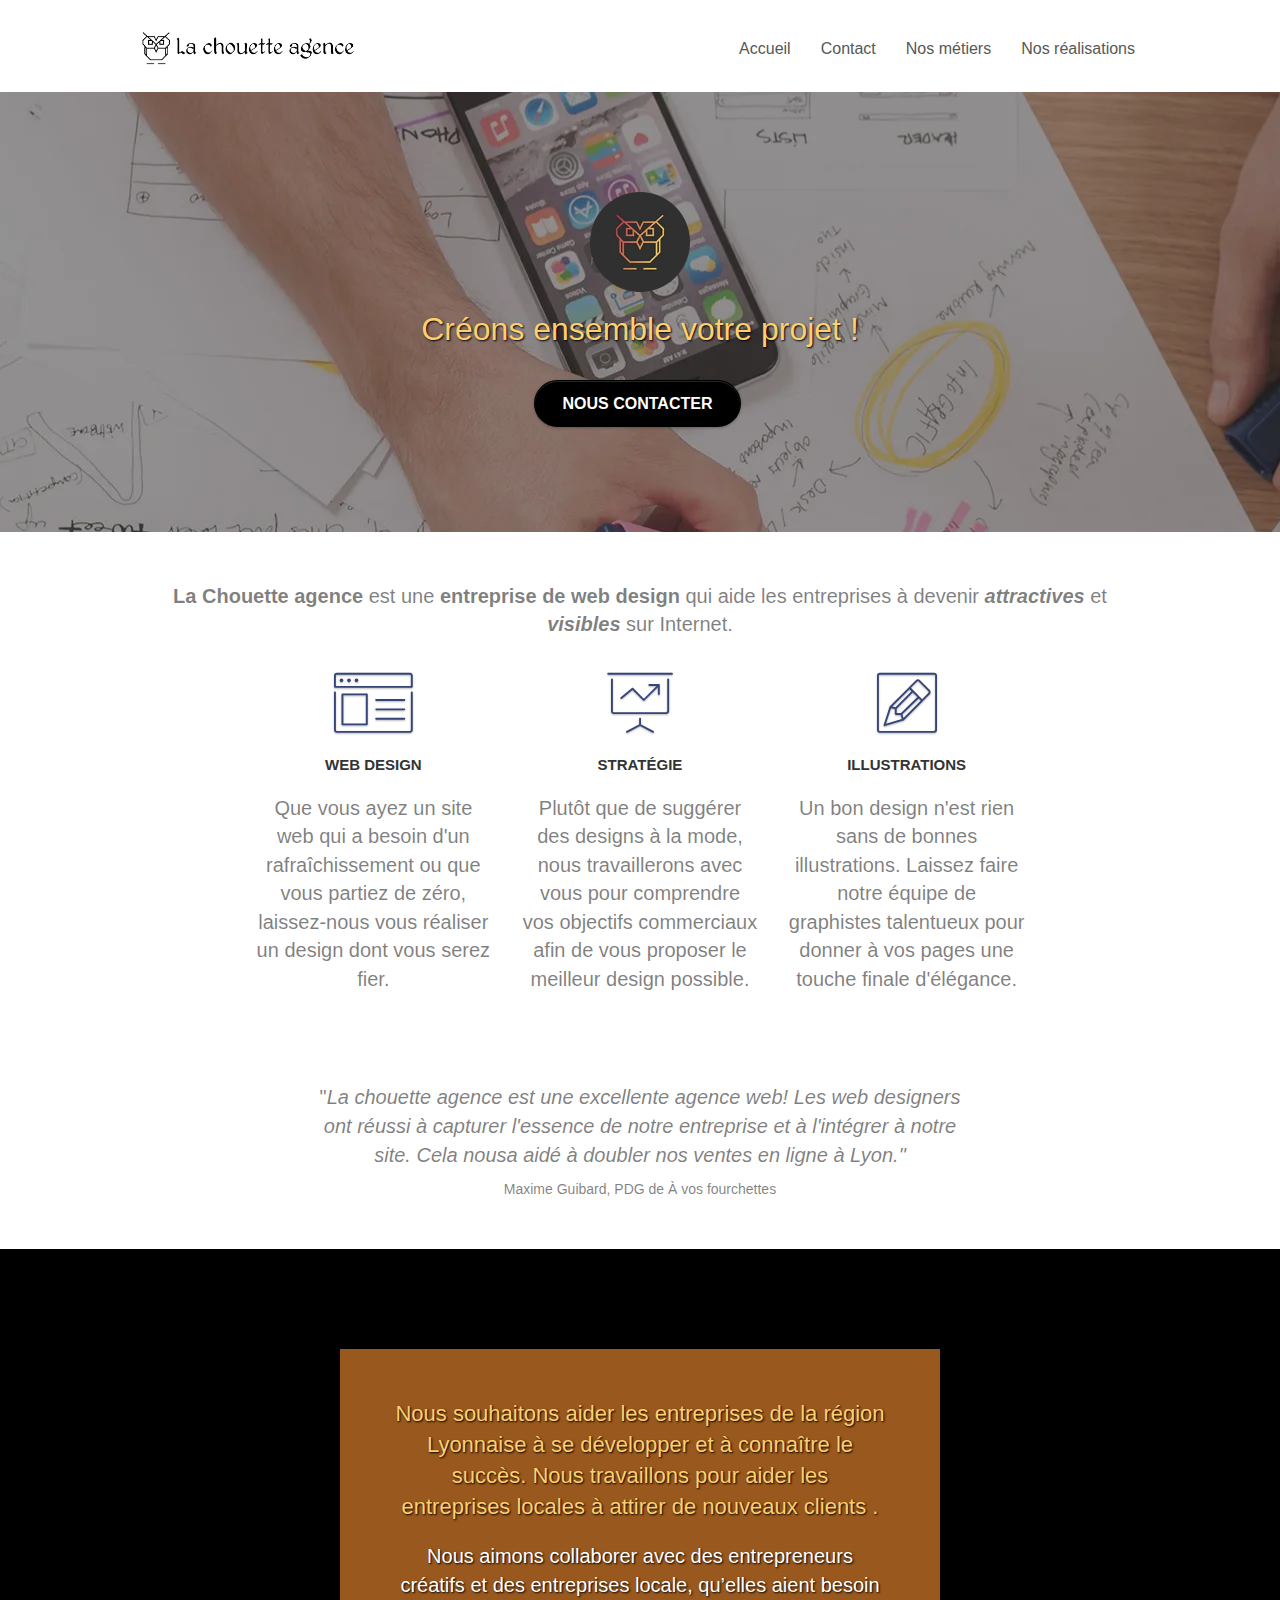
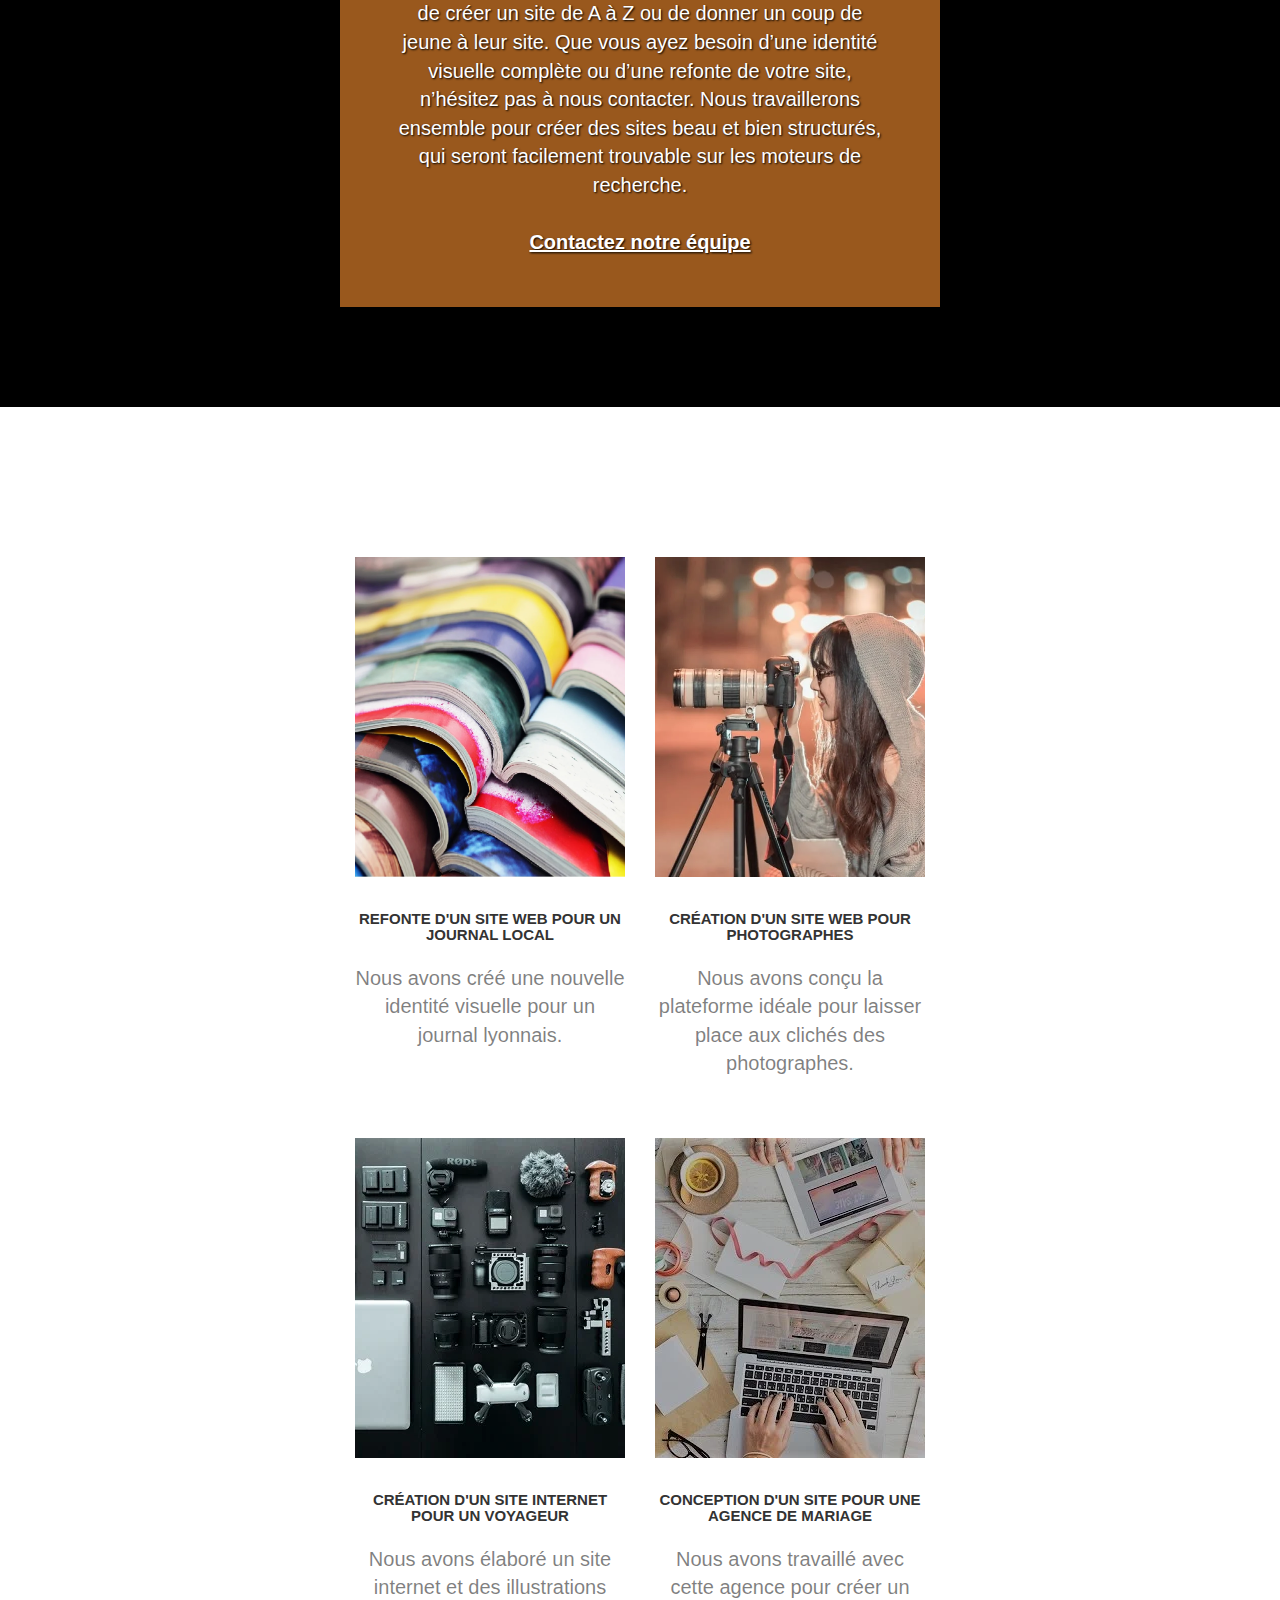
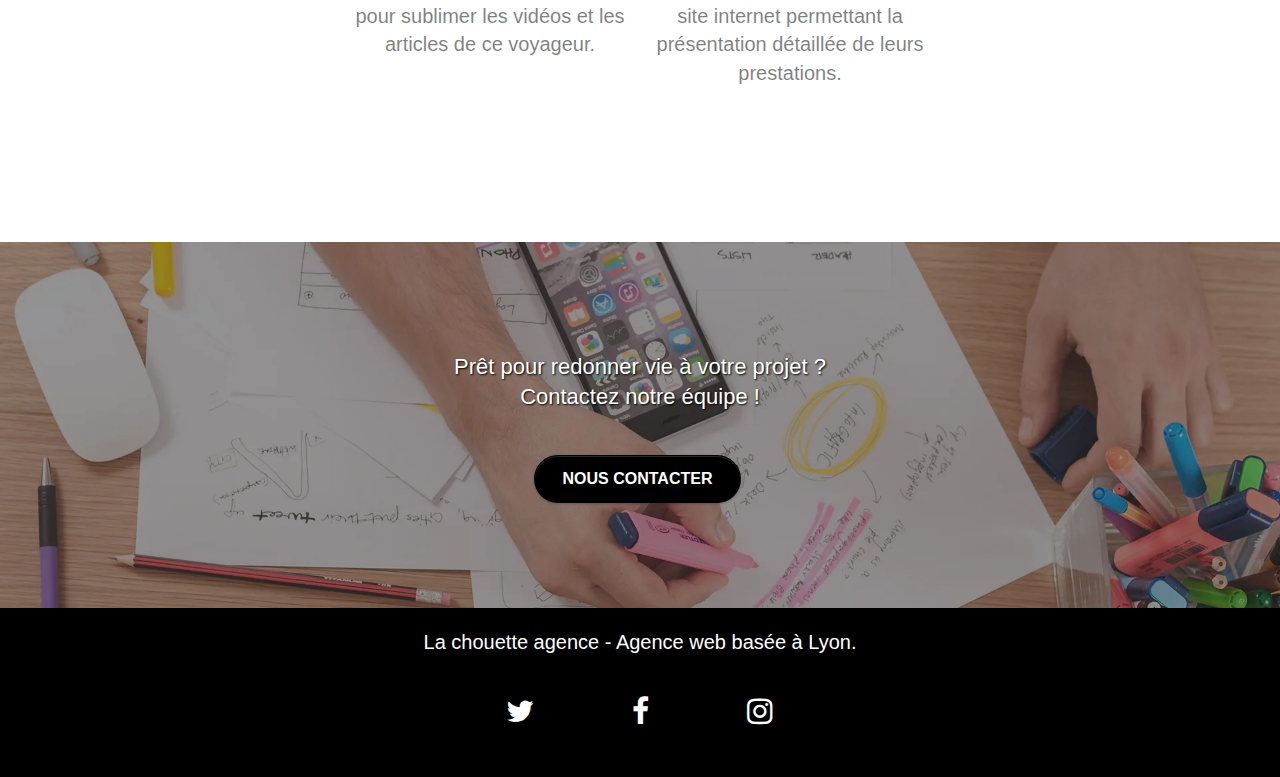
==== commit 683a3929: "correction" ====
--- a/index.html
+++ b/index.html
@@ -20,7 +20,7 @@
     <title>La Chouette Agence</title>   
 <!-- Analytics -->
 <!-- Analytics END -->  
-</head>8
+</head>
 <body>
 <!-- Principal conteneur -->
 <header id="bloc-0">
@@ -54,6 +54,7 @@
 		</nav>
 	</div>
 </div>
+</div>
 </header>
 <!-- bloc-0 END -->
 
@@ -122,7 +123,7 @@
 		</div>
 		<div class="row voffset-lg voffset">
 			<div class="col-xs-12 col-md-8 col-md-offset-2 text-center">
-				<p>"<strong><em>La chouette agence</strong> est une excellente agence web! Les web designers ont réussi à capturer l'essence de notre entreprise et à l'intégrer à notre site. Cela nousa aidé à doubler nos ventes en ligne à Lyon."</em>  </p>
+				<p>"<em>La chouette agence  est une excellente agence web! Les web designers ont réussi à capturer l'essence de notre entreprise et à l'intégrer à notre site. Cela nousa aidé à doubler nos ventes en ligne à Lyon."</em>  </p>
 				<div>Maxime Guibard, PDG de À vos fourchettes</div>
 
 			</div>
--- a/style.css
+++ b/style.css
@@ -19,5 +19,5 @@
     justify-content: center;
     align-items: center;
 }
-body{margin:0;padding:0;background:#FFF;overflow-x:hidden;-webkit-font-smoothing:antialiased;-moz-osx-font-smoothing:grayscale}.form-group{margin-bottom:20px}.form-group1{margin-bottom:15px}.center_container{display:flex;align-items:center;justify-content:center;width:100%;font-size:20px;color:white}.center{display:flex;align-items:center; justify-content:center;}.tc-color{color:white;text-shadow:1px 1px 2px black}.bgc-atomic-footer{background-color:black!important}.flex-column{display:flex;flex-direction:row;justify-content:space-around;padding-top:30px;padding-bottom:30px}a,button{transition:all .3s ease-in-out;outline:none!important}a:hover{text-decoration:none;cursor:pointer}#page-loading-blocs-notifaction{position:fixed;top:0;bottom:0;width:100%;z-index:100000;background:#fff url("img/pageload-spinner.gif") no-repeat center center}.bloc{width:100%;clear:both;background:50% 50% no-repeat;padding:0 50px;-webkit-background-size:cover;-moz-background-size:cover;-o-background-size:cover;background-size:cover;position:relative}.bloc .container{padding-left:0;padding-right:0}.bloc-lg{padding:100px 50px}.bloc-md{padding:50px}.bloc-sm{padding:20px 50px}.bg-center,.bg-l-edge,.bg-r-edge,.bg-t-edge,.bg-b-edge,.bg-tl-edge,.bg-bl-edge,.bg-tr-edge,.bg-br-edge,.bg-repeat{-webkit-background-size:auto!important;-moz-background-size:auto!important;-o-background-size:auto!important;background-size:auto!important}.bg-repeat{background:repeat}.bg-t-edge{background:top no-repeat}.bloc-bg-texture::before{content:"";background-size:2px 2px;position:absolute;top:0;bottom:0;left:0;right:0}.texture-paper::before{background-size:280px 280px}.b-parallax{background-attachment:fixed}.d-bloc{color:rgba(255,255,255,.7)}.d-bloc button:hover{color:rgba(255,255,255,.9)}.d-bloc .icon-round,.d-bloc .icon-square,.d-bloc .icon-rounded,.d-bloc .icon-semi-rounded-a,.d-bloc .icon-semi-rounded-b{border-color:rgba(255,255,255,.9)}.d-bloc .divider-h span{border-color:rgba(255,255,255,.2)}.d-bloc .a-btn,.d-bloc .navbar a,.d-bloc .navbar-brand,.d-bloc a .icon-sm,.d-bloc a .icon-md,.d-bloc a .icon-lg,.d-bloc a .icon-xl,.d-bloc h1 a,.d-bloc h2 a,.d-bloc h3 a,.d-bloc h4 a,.d-bloc h5 a,.d-bloc h6 a,.d-bloc p a{color:white}.d-bloc .a-btn:hover,.d-bloc .navbar a:hover,.d-bloc .navbar-brand:hover,.d-bloc a:hover .icon-sm,.d-bloc a:hover .icon-md,.d-bloc a:hover .icon-lg,.d-bloc a:hover .icon-xl,.d-bloc h1 a:hover,.d-bloc h2 a:hover,.d-bloc h3 a:hover,.d-bloc h4 a:hover,.d-bloc h5 a:hover,.d-bloc h6 a:hover,.d-bloc p a:hover{color:rgba(255,255,255,1)}.d-bloc .navbar-toggle .icon-bar{background:rgba(255,255,255,1)}.d-bloc .btn-wire,.d-bloc .btn-wire:hover{color:rgba(255,255,255,1);border-color:rgba(255,255,255,1)}.d-bloc .panel{color:rgba(0,0,0,.5)}.d-bloc .panel button:hover{color:rgba(0,0,0,.7)}.d-bloc .panel icon{border-color:rgba(0,0,0,.7)}.d-bloc .panel .divider-h span{border-color:rgba(0,0,0,.1)}.d-bloc .panel .a-btn{color:rgba(0,0,0,.6)}.d-bloc .panel .a-btn:hover{color:rgba(0,0,0,1)}.d-bloc .panel .btn-wire,.d-bloc .panel .btn-wire:hover{color:rgba(0,0,0,.7);border-color:rgba(0,0,0,.3)}.d-bloc .panel,.l-bloc{color:rgba(0,0,0,.5)}.d-bloc .panel button:hover,.l-bloc button:hover{color:rgba(0,0,0,.7)}.l-bloc .icon-round,.l-bloc .icon-square,.l-bloc .icon-rounded,.l-bloc .icon-semi-rounded-a,.l-bloc .icon-semi-rounded-b{border-color:rgba(0,0,0,.7)}.d-bloc .panel .divider-h span,.l-bloc .divider-h span{border-color:rgba(0,0,0,.1)}.d-bloc .panel .a-btn,.l-bloc .a-btn,.l-bloc .navbar a,.l-bloc .navbar-brand,.l-bloc a .icon-sm,.l-bloc a .icon-md,.l-bloc a .icon-lg,.l-bloc a .icon-xl,.l-bloc h1 a,.l-bloc h2 a,.l-bloc h3 a,.l-bloc h4 a,.l-bloc h5 a,.l-bloc h6 a,.l-bloc p a{color:rgba(0,0,0,.6)}.d-bloc .panel .a-btn:hover,.l-bloc .a-btn:hover,.l-bloc .navbar a:hover,.l-bloc .navbar-brand:hover,.l-bloc a:hover .icon-sm,.l-bloc a:hover .icon-md,.l-bloc a:hover .icon-lg,.l-bloc a:hover .icon-xl,.l-bloc h1 a:hover,.l-bloc h2 a:hover,.l-bloc h3 a:hover,.l-bloc h4 a:hover,.l-bloc h5 a:hover,.l-bloc h6 a:hover,.l-bloc p a:hover{color:rgba(0,0,0,1)}.l-bloc .navbar-toggle .icon-bar{color:rgba(0,0,0,.6)}.d-bloc .panel .btn-wire,.d-bloc .panel .btn-wire:hover,.l-bloc .btn-wire,.l-bloc .btn-wire:hover{color:rgba(0,0,0,.7);border-color:rgba(0,0,0,.3)}.voffset{margin-top:30px}.voffset-lg{margin-top:80px}.row-no-gutters{margin-right:0;margin-left:0}.row.row-no-gutters>[class^="col-"],.row.row-no-gutters>[class*=" col-"]{padding-right:0;padding-left:0}#bloc-1-hero h1{font-size:32px}.navbar{margin-bottom:0;z-index:1}.navbar-brand{height:auto;padding:3px 15px;font-size:25px;font-weight:normal;font-weight:600;line-height:44px}.navbar-brand img{max-height:200px;margin:0 5px 0 0;display:inline}.navbar-brand img[src$=svg]{min-width:100px}.nav-center .navbar-brand img{margin:0}.navbar .nav{padding-top:2px;margin-right:-16px;float:right;z-index:1}.nav>li{float:left;margin-top:4px;font-size:16px}.navbar-nav .open .dropdown-menu>li>a{text-align:inherit}.nav>li a:hover,.nav>li a:focus{background:transparent}.navbar-toggle{margin:10px 10px 0 0;border:0}.navbar-toggle:hover{background:transparent!important}.navbar-toggle .icon-bar{background-color:rgba(0,0,0,.5);width:26px}.nav-invert .navbar .nav{float:left}.nav-invert .navbar-header,.nav-invert .navbar-brand{float:right;position:relative;z-index:2}@media(min-width:768px){.site-navigation{position:absolute;top:50%;right:20px;transform:translate(0,-50%);-webkit-transform:translateY(-50%)}.nav>li .dropdown-menu a,.nav>li .dropdown-menu a:hover{color:#484848}.nav-invert .site-navigation{left:0;right:0}.nav-center{text-align:center}.nav-center .navbar-header{width:100%}.nav-center .navbar-header,.nav-center .navbar-brand,.nav-center .nav>li{float:none;display:inline-block}.nav-center .site-navigation{position:relative;width:100%;right:0;margin-right:0;margin-top:20px}.nav-center.mini-nav .navbar-toggle{float:none;margin:10px auto 0}}.nav>li>.dropdown a{background:none!important;display:block;padding:14px 15px}nav .caret{margin:0 5px}.dropdown-menu .dropdown-menu{top:-8px;left:100%}.dropdown-menu .dropmenu-flow-right{top:100%;left:0;margin-left:-1px;border-top-left-radius:0;border-top-right-radius:0}.dropdown-menu .dropdown span{border:4px solid black;border-top-color:transparent;border-right-color:transparent;border-bottom-color:transparent;margin:6px -5px 0 0!important;float:right}.mg-md{margin-top:10px;margin-bottom:20px}.mg-lg{margin-top:10px;margin-bottom:40px}.btn{margin:0 5px 5px 0}.btn.pull-right{margin:0 0 5px 5px}.btn-d,.btn-d:hover,.btn-d:focus{color:#FFF;background:rgba(0,0,0,.3)}button{outline:none!important}.btn-rd{border-radius:40px}.btn-clean{border:1px solid rgba(0,0,0,.08);border-bottom-color:rgba(0,0,0,.1);text-shadow:0 1px 0 rgba(0,0,1,.1);box-shadow:0 1px 3px rgba(0,0,1,.25),inset 0 1px 0 0 rgba(255,255,255,.15)}.icon-md{font-size:30px!important}.icon-lg{font-size:60px!important}.sm-shadow{text-shadow:0 1px 2px rgba(0,0,0,.3)}.panel-sq,.panel-sq .panel-heading,.panel-sq .panel-footer{border-radius:0}.panel-rd{border-radius:30px}.panel-rd .panel-heading{border-radius:29px 29px 0 0}.panel-rd .panel-footer{border-radius:0 0 29px 29px}.form-control1{border-color:black;box-shadow:none;width:100%;height:30px}.form-control2{border-color:black;box-shadow:none;width:100%;height:30px}.form-control3{border-color:black;box-shadow:none;width:100%;height:80px}.form-control4{border-color:black;box-shadow:none;width:100%;height:80px}.scrollToTop{width:40px;height:40px;position:fixed;bottom:20px;right:20px;opacity:0;z-index:500;transition:all .3s ease-in-out}.scrollToTop span{margin-top:6px}.showScrollTop{font-size:14px;opacity:1}a[data-lightbox]{position:relative;display:block;text-align:center}a[data-lightbox]:hover::before{content:"+";font-family:"HelveticaNeue-Light","Helvetica Neue Light","Helvetica Neue",Helvetica,Arial;font-size:32px;width:50px;height:50px;margin-left:-25px;border-radius:50%;background:rgba(0,0,0,.6);color:#FFF;font-weight:100;z-index:1;position:absolute;top:50%;transform:translateY(-50%);-webkit-transform:translateY(-50%)}a[data-lightbox]:hover img{opacity:.6;-webkit-animation-fill-mode:none;animation-fill-mode:none}#lightbox-modal{display:flex;align-items:center}#lightbox-modal .modal-dialog{width:90%;max-width:900px;margin:0 auto 0}#lightbox-modal .modal-dialog img{max-height:90vh;margin:0 auto}.lightbox-caption{padding:20px;color:#FFF;background:rgba(0,0,0,.5);position:absolute;left:15px;right:15px;bottom:5px}.close-lightbox{color:#FFF;font-size:30px;position:absolute;top:20px;right:20px;z-index:20;background:rgba(0,0,0,.5);border:0;line-height:30px;padding:0 9px 5px;opacity:.3}.close-lightbox:hover,.next-lightbox:hover,.prev-lightbox:hover{opacity:1.0;color:#FFF}.next-lightbox,.prev-lightbox{font-size:20px;color:rgba(255,255,255,.9);background:rgba(0,0,0,.5);transition:all .2s ease-in-out;position:absolute;top:45%;z-index:1;opacity:.4}.next-lightbox{padding:6px 8px 1px 13px;right:25px}.prev-lightbox{padding:6px 13px 1px 10px;left:25px}.snapshot-lb .modal-body{padding-bottom:45px}.snapshot-lb .lightbox-caption{padding:0;color:rgba(0,0,0,.5);background:0}h3,h4,h5,h6,label,.btn,a{font-family:"helvetica";font-weight:400;color:#575757!important}.container{max-width:1000px}.hero-bloc-text{font-size:38px}.hero-bloc-text-sub{font-size:36px}.statement-bloc-text{line-height:26px;font-style:italic;font-size:20px;text-align:center;font-weight:lighter;max-width:520px;margin:auto auto auto auto}p{font-size:20px;}.tight-width-whitespace{max-width:600px;margin:auto auto auto auto}.h1{font-size:20px;font-family:"Open Sans"}.cta-hero{margin-top:22px;color:#fff!important;text-transform:uppercase;padding:12px 28px 12px 28px;font-size:16px;font-weight:700}.social{max-width:400px;margin:auto auto auto auto}h2{font-size:22px;line-height:1.4em}h3{font-size:15px;text-transform:uppercase;font-weight:700;color:#333!important}.med-width-whitespace{max-width:800px;margin:auto auto auto auto;box-shadow:0 0 0 #000}h1{color:#fccf6f!important}h4{color:#333!important}.icons{margin-bottom:14px;margin-top:24px}.white{color:#fff!important}.portfolio-thumb{margin-bottom:24px}.portfolio-row{margin-bottom:44px;margin-top:50px}.avatar{box-shadow:0 4px 9px rgba(0,0,0,0.3)}.black-background{background-color:black;padding:40px 40px 40px 40px}.bold-link{font-weight:900;text-decoration:underline!important}.bgc-white{background-color:#fff}.bgc-dark-slate-blue{background-color:#364577}.bgc-atomic-tangerine{background-color:black}.tc-white{color:#fccf6f!important;text-shadow:1px 1px 2px black}.btn-atomic-tangerine{background:black;color:#fff!important}.btn-atomic-tangerine:hover{background:#fccf6f!important;color:black!important}.ltc-white{color:#fff!important}.ltc-white:hover{color:#ccc!important}.ltc-atomic-tangerine{color:#f3976c!important}.ltc-atomic-tangerine:hover{color:#c27956!important}.icon-dark-slate-blue{color:#364577!important;border-color:#364577!important}.bg-dots-bg{background-image:url("img/dots-bg.png")}.bg-lines-h2-bg{background-image:url("img/lines-h2-bg.png")}.bg-banniere{background-image:url("img/la-chouette-agence-banniere.webp");width:100%}.bg-presentation{background-image:url("img/image-de-presentation.webp")}@media(max-width:1024px){.bloc{padding-left:20px;padding-right:20px}.bloc.full-width-bloc,.bloc-tile-2.full-width-bloc .container,.bloc-tile-3.full-width-bloc .container,.bloc-tile-4.full-width-bloc .container{padding-left:0;padding-right:0}}@media(max-width:992px) and (min-width:768px){.navbar .nav{max-width:80%}.nav-center.navbar .nav{max-width:100%}}@media only screen and (min-device-width:768px) and (max-device-width:1024px) and (orientation:landscape){.b-parallax{background-attachment:scroll}}@media only screen and (min-device-width:1024px) and (max-device-width:1366px) and (-webkit-min-device-pixel-ratio:1.5){.b-parallax{background-attachment:scroll}.flex-column{display:flex;flex-direction:row;justify-content:space-around;padding-top:30px;padding-bottom:30px}.flex-column{display:flex;flex-direction:row;justify-content:space-around;padding-top:30px;padding-bottom:30px}}@media(max-width:991px){.container{width:100%}.b-parallax{background-attachment:scroll}.page-container,#hero-bloc{overflow-x:hidden;position:relative}.bloc{padding-left:constant(safe-area-inset-left);padding-right:constant(safe-area-inset-right)}.bloc-group,.bloc-group .bloc{display:block;width:100%}.bloc-fill-screen .fill-bloc-top-edge,.bloc-fill-screen .fill-bloc-bottom-edge{padding:0 20px;padding-left:constant(safe-area-inset-left);padding-right:constant(safe-area-inset-right)}.flex-column{display:flex;flex-direction:row;justify-content:space-around;padding-top:30px;padding-bottom:30px}}@media(max-width:767px){.page-container{overflow-x:hidden;position:relative}h1,h2,h3,h4,h5,h6,p,#disqus_thread{padding-left:10px!important;padding-right:10px!important}.b-parallax{background-attachment:scroll}.navbar .nav{padding-top:0;border-top:1px solid rgba(0,0,0,.2);float:none!important}.navbar.row{margin-left:0;margin-right:0}.site-navigation{position:inherit;transform:none;-webkit-transform:none;-ms-transform:none}.nav>li{margin-top:0;border-bottom:1px solid rgba(0,0,0,.1);background:rgba(0,0,0,.05);text-align:left;padding-left:15px;width:100%}.nav>li:hover{background:rgba(0,0,0,.08)}.dropdown .dropdown a .caret{float:none;margin:5px 0 0 10px!important;border:4px solid black;border-bottom-color:transparent;border-right-color:transparent;border-left-color:transparent}#hero-bloc .navbar .nav{background:rgba(0,0,0,.8)}#hero-bloc .navbar .nav a{color:rgba(255,255,255,.6)}.hero{padding:50px 0}.hero-nav{left:-1px;right:-1px}.navbar-collapse{padding:0;overflow-x:hidden;-webkit-box-shadow:none;box-shadow:none}.navbar-brand img{max-height:40px;width:auto}.nav-invert .navbar-header{float:none;width:100%}.nav-invert .navbar-toggle{float:left;margin-left:10px}.bloc{padding-left:0;padding-right:0}.bloc-xxl,.bloc-xl,.bloc-lg{padding:40px 0}.bloc-sm,.bloc-md{padding-left:0;padding-right:0}.bloc-tile-2 .container,.bloc-tile-3 .container,.bloc-tile-4 .container,.bloc-fill-screen .fill-bloc-top-edge,.bloc-fill-screen .fill-bloc-bottom-edge{padding-left:0;padding-right:0}.a-block{padding:0 10px}.btn-dwn{display:none}.voffset{margin-top:5px}.voffset-md{margin-top:20px}.voffset-lg{margin-top:30px}form{padding:5px}.close-lightbox{display:inline-block}.blocsapp-device-iphone5{background-size:216px 425px;padding-top:60px;width:216px;height:425px}.blocsapp-device-iphone5 img{width:180px;height:320px}.flex-column{display:flex;flex-direction:row;justify-content:space-around;padding-top:30px;padding-bottom:30px}}@media(max-width:400px){.bloc{padding-left:0;padding-right:0}.flex-column{display:flex;flex-direction:row;justify-content:space-around;padding-top:30px;padding-bottom:30px}}@media(max-width:767px){.bloc-mob-center-text{text-align:center}}
+body{margin:0;padding:0;background:#FFF;overflow-x:hidden;-webkit-font-smoothing:antialiased;-moz-osx-font-smoothing:grayscale}.form-group{margin-bottom:20px}.form-group1{margin-bottom:15px}.center_container{display:flex;align-items:center;justify-content:center;width:100%;font-size:20px;color:white}.center{display:flex;align-items:center; justify-content:center;}.tc-color{color:white;text-shadow:1px 1px 2px black}.bgc-atomic-footer{background-color:black!important}.flex-column{display:flex;flex-direction:row;justify-content:space-around;padding-top:30px;padding-bottom:30px}a,button{transition:all .3s ease-in-out;outline:none!important}a:hover{text-decoration:none;cursor:pointer}#page-loading-blocs-notifaction{position:fixed;top:0;bottom:0;width:100%;z-index:100000;background:#fff url("img/pageload-spinner.gif") no-repeat center center}.bloc{width:100%;clear:both;background:50% 50% no-repeat;padding:0 50px;-webkit-background-size:cover;-moz-background-size:cover;-o-background-size:cover;background-size:cover;position:relative}.bloc .container{padding-left:0;padding-right:0}.bloc-lg{padding:100px 50px}.bloc-md{padding:50px}.bloc-sm{padding:20px 50px}.bg-center,.bg-l-edge,.bg-r-edge,.bg-t-edge,.bg-b-edge,.bg-tl-edge,.bg-bl-edge,.bg-tr-edge,.bg-br-edge,.bg-repeat{-webkit-background-size:auto!important;-moz-background-size:auto!important;-o-background-size:auto!important;background-size:auto!important}.bg-repeat{background:repeat}.bg-t-edge{background:top no-repeat}.bloc-bg-texture::before{content:"";background-size:2px 2px;position:absolute;top:0;bottom:0;left:0;right:0}.texture-paper::before{background-size:280px 280px}.b-parallax{background-attachment:fixed}.d-bloc{color:rgba(255,255,255,.7)}.d-bloc button:hover{color:rgba(255,255,255,.9)}.d-bloc .icon-round,.d-bloc .icon-square,.d-bloc .icon-rounded,.d-bloc .icon-semi-rounded-a,.d-bloc .icon-semi-rounded-b{border-color:rgba(255,255,255,.9)}.d-bloc .divider-h span{border-color:rgba(255,255,255,.2)}.d-bloc .a-btn,.d-bloc .navbar a,.d-bloc .navbar-brand,.d-bloc a .icon-sm,.d-bloc a .icon-md,.d-bloc a .icon-lg,.d-bloc a .icon-xl,.d-bloc h1 a,.d-bloc h2 a,.d-bloc h3 a,.d-bloc h4 a,.d-bloc h5 a,.d-bloc h6 a,.d-bloc p a{color:white}.d-bloc .a-btn:hover,.d-bloc .navbar a:hover,.d-bloc .navbar-brand:hover,.d-bloc a:hover .icon-sm,.d-bloc a:hover .icon-md,.d-bloc a:hover .icon-lg,.d-bloc a:hover .icon-xl,.d-bloc h1 a:hover,.d-bloc h2 a:hover,.d-bloc h3 a:hover,.d-bloc h4 a:hover,.d-bloc h5 a:hover,.d-bloc h6 a:hover,.d-bloc p a:hover{color:rgba(255,255,255,1)}.d-bloc .navbar-toggle .icon-bar{background:rgba(255,255,255,1)}.d-bloc .btn-wire,.d-bloc .btn-wire:hover{color:rgba(255,255,255,1);border-color:rgba(255,255,255,1)}.d-bloc .panel{color:rgba(0,0,0,.5)}.d-bloc .panel button:hover{color:rgba(0,0,0,.7)}.d-bloc .panel icon{border-color:rgba(0,0,0,.7)}.d-bloc .panel .divider-h span{border-color:rgba(0,0,0,.1)}.d-bloc .panel .a-btn{color:rgba(0,0,0,.6)}.d-bloc .panel .a-btn:hover{color:rgba(0,0,0,1)}.d-bloc .panel .btn-wire,.d-bloc .panel .btn-wire:hover{color:rgba(0,0,0,.7);border-color:rgba(0,0,0,.3)}.d-bloc .panel,.l-bloc{color:rgba(0,0,0,.5)}.d-bloc .panel button:hover,.l-bloc button:hover{color:rgba(0,0,0,.7)}.l-bloc .icon-round,.l-bloc .icon-square,.l-bloc .icon-rounded,.l-bloc .icon-semi-rounded-a,.l-bloc .icon-semi-rounded-b{border-color:rgba(0,0,0,.7)}.d-bloc .panel .divider-h span,.l-bloc .divider-h span{border-color:rgba(0,0,0,.1)}.d-bloc .panel .a-btn,.l-bloc .a-btn,.l-bloc .navbar a,.l-bloc .navbar-brand,.l-bloc a .icon-sm,.l-bloc a .icon-md,.l-bloc a .icon-lg,.l-bloc a .icon-xl,.l-bloc h1 a,.l-bloc h2 a,.l-bloc h3 a,.l-bloc h4 a,.l-bloc h5 a,.l-bloc h6 a,.l-bloc p a{color:rgba(0,0,0,.6)}.d-bloc .panel .a-btn:hover,.l-bloc .a-btn:hover,.l-bloc .navbar a:hover,.l-bloc .navbar-brand:hover,.l-bloc a:hover .icon-sm,.l-bloc a:hover .icon-md,.l-bloc a:hover .icon-lg,.l-bloc a:hover .icon-xl,.l-bloc h1 a:hover,.l-bloc h2 a:hover,.l-bloc h3 a:hover,.l-bloc h4 a:hover,.l-bloc h5 a:hover,.l-bloc h6 a:hover,.l-bloc p a:hover{color:rgba(0,0,0,1)}.l-bloc .navbar-toggle .icon-bar{color:rgba(0,0,0,.6)}.d-bloc .panel .btn-wire,.d-bloc .panel .btn-wire:hover,.l-bloc .btn-wire,.l-bloc .btn-wire:hover{color:rgba(0,0,0,.7);border-color:rgba(0,0,0,.3)}.voffset{margin-top:30px}.voffset-lg{margin-top:80px}.row-no-gutters{margin-right:0;margin-left:0}.row.row-no-gutters>[class^="col-"],.row.row-no-gutters>[class*=" col-"]{padding-right:0;padding-left:0}#bloc-1-hero h1{font-size:32px}.navbar{margin-bottom:0;z-index:1}.navbar-brand{height:auto;padding:3px 15px;font-size:25px;font-weight:normal;font-weight:600;line-height:44px}.navbar-brand img{max-height:200px;margin:0 5px 0 0;display:inline}.navbar-brand img[src$=svg]{min-width:100px}.nav-center .navbar-brand img{margin:0}.navbar .nav{padding-top:2px;margin-right:-16px;float:right;z-index:1}.nav>li{float:left;margin-top:4px;font-size:16px}.navbar-nav .open .dropdown-menu>li>a{text-align:inherit}.nav>li a:hover,.nav>li a:focus{background:transparent}.navbar-toggle{margin:10px 10px 0 0;border:0}.navbar-toggle:hover{background:transparent!important}.navbar-toggle .icon-bar{background-color:rgba(0,0,0,.5);width:26px}.nav-invert .navbar .nav{float:left}.nav-invert .navbar-header,.nav-invert .navbar-brand{float:right;position:relative;z-index:2}@media(min-width:768px){.site-navigation{position:absolute;top:50%;right:20px;transform:translate(0,-50%);-webkit-transform:translateY(-50%)}.nav>li .dropdown-menu a,.nav>li .dropdown-menu a:hover{color:#484848}.nav-invert .site-navigation{left:0;right:0}.nav-center{text-align:center}.nav-center .navbar-header{width:100%}.nav-center .navbar-header,.nav-center .navbar-brand,.nav-center .nav>li{float:none;display:inline-block}.nav-center .site-navigation{position:relative;width:100%;right:0;margin-right:0;margin-top:20px}.nav-center.mini-nav .navbar-toggle{float:none;margin:10px auto 0}}.nav>li>.dropdown a{background:none!important;display:block;padding:14px 15px}nav .caret{margin:0 5px}.dropdown-menu .dropdown-menu{top:-8px;left:100%}.dropdown-menu .dropmenu-flow-right{top:100%;left:0;margin-left:-1px;border-top-left-radius:0;border-top-right-radius:0}.dropdown-menu .dropdown span{border:4px solid black;border-top-color:transparent;border-right-color:transparent;border-bottom-color:transparent;margin:6px -5px 0 0!important;float:right}.mg-md{margin-top:10px;margin-bottom:20px}.mg-lg{margin-top:10px;margin-bottom:40px}.btn{margin:0 5px 5px 0}.btn.pull-right{margin:0 0 5px 5px}.btn-d,.btn-d:hover,.btn-d:focus{color:#FFF;background:rgba(0,0,0,.3)}button{outline:none!important}.btn-rd{border-radius:40px}.btn-clean{border:1px solid rgba(0,0,0,.08);border-bottom-color:rgba(0,0,0,.1);text-shadow:0 1px 0 rgba(0,0,1,.1);box-shadow:0 1px 3px rgba(0,0,1,.25),inset 0 1px 0 0 rgba(255,255,255,.15)}.icon-md{font-size:30px!important}.icon-lg{font-size:60px!important}.sm-shadow{text-shadow:0 1px 2px rgba(0,0,0,.3)}.panel-sq,.panel-sq .panel-heading,.panel-sq .panel-footer{border-radius:0}.panel-rd{border-radius:30px}.panel-rd .panel-heading{border-radius:29px 29px 0 0}.panel-rd .panel-footer{border-radius:0 0 29px 29px}.form-control1{border-color:black;box-shadow:none;width:100%;height:30px}.form-control2{border-color:black;box-shadow:none;width:100%;height:30px}.form-control3{border-color:black;box-shadow:none;width:100%;height:80px}.form-control4{border-color:black;box-shadow:none;width:100%;height:80px}.scrollToTop{width:40px;height:40px;position:fixed;bottom:20px;right:20px;opacity:0;z-index:500;transition:all .3s ease-in-out}.scrollToTop span{margin-top:6px}.showScrollTop{font-size:14px;opacity:1}a[data-lightbox]{position:relative;display:block;text-align:center}a[data-lightbox]:hover::before{content:"+";font-family:"HelveticaNeue-Light","Helvetica Neue Light","Helvetica Neue",Helvetica,Arial;font-size:32px;width:50px;height:50px;margin-left:-25px;border-radius:50%;background:rgba(0,0,0,.6);color:#FFF;font-weight:100;z-index:1;position:absolute;top:50%;transform:translateY(-50%);-webkit-transform:translateY(-50%)}a[data-lightbox]:hover img{opacity:.6;-webkit-animation-fill-mode:none;animation-fill-mode:none}#lightbox-modal{display:flex;align-items:center}#lightbox-modal .modal-dialog{width:90%;max-width:900px;margin:0 auto 0}#lightbox-modal .modal-dialog img{max-height:90vh;margin:0 auto}.lightbox-caption{padding:20px;color:#FFF;background:rgba(0,0,0,.5);position:absolute;left:15px;right:15px;bottom:5px}.close-lightbox{color:#FFF;font-size:30px;position:absolute;top:20px;right:20px;z-index:20;background:rgba(0,0,0,.5);border:0;line-height:30px;padding:0 9px 5px;opacity:.3}.close-lightbox:hover,.next-lightbox:hover,.prev-lightbox:hover{opacity:1.0;color:#FFF}.next-lightbox,.prev-lightbox{font-size:20px;color:rgba(255,255,255,.9);background:rgba(0,0,0,.5);transition:all .2s ease-in-out;position:absolute;top:45%;z-index:1;opacity:.4}.next-lightbox{padding:6px 8px 1px 13px;right:25px}.prev-lightbox{padding:6px 13px 1px 10px;left:25px}.snapshot-lb .modal-body{padding-bottom:45px}.snapshot-lb .lightbox-caption{padding:0;color:rgba(0,0,0,.5);background:0}h3,h4,h5,h6,label,.btn,a{font-family:"helvetica";font-weight:400;color:#575757!important}.container{max-width:1000px}.hero-bloc-text{font-size:38px}.hero-bloc-text-sub{font-size:36px}.statement-bloc-text{line-height:26px;font-style:italic;font-size:20px;text-align:center;font-weight:lighter;max-width:520px;margin:auto auto auto auto}p{font-size:20px;}.tight-width-whitespace{max-width:600px;margin:auto auto auto auto}.h1{font-size:20px;font-family:"Open Sans"}.cta-hero{margin-top:22px;color:#fff!important;text-transform:uppercase;padding:12px 28px 12px 28px;font-size:16px;font-weight:700}.social{max-width:400px;margin:auto auto auto auto}h2{font-size:22px;line-height:1.4em}h3{font-size:15px;text-transform:uppercase;font-weight:700;color:#333!important}.med-width-whitespace{max-width:800px;margin:auto auto auto auto;box-shadow:0 0 0 #000}h1{color:#fccf6f!important}h4{color:#333!important}.icons{margin-bottom:14px;margin-top:24px}.white{color:#fff!important}.portfolio-thumb{margin-bottom:24px}.portfolio-row{margin-bottom:44px;margin-top:50px}.avatar{box-shadow:0 4px 9px rgba(0,0,0,0.3)}.black-background{background-color:#99581d;padding:40px 40px 40px 40px}.bold-link{font-weight:900;text-decoration:underline!important}.bgc-white{background-color:#fff}.bgc-dark-slate-blue{background-color:#364577}.bgc-atomic-tangerine{background-color:black}.tc-white{color:#fccf6f!important;text-shadow:1px 1px 2px black}.btn-atomic-tangerine{background:black;color:#fff!important}.btn-atomic-tangerine:hover{background:#fccf6f!important;color:black!important}.ltc-white{color:#fff!important}.ltc-white:hover{color:#ccc!important}.ltc-atomic-tangerine{color:#f3976c!important}.ltc-atomic-tangerine:hover{color:#c27956!important}.icon-dark-slate-blue{color:#364577!important;border-color:#364577!important}.bg-dots-bg{background-image:url("img/dots-bg.png")}.bg-lines-h2-bg{background-image:url("img/lines-h2-bg.png")}.bg-banniere{background-image:url("img/la-chouette-agence-banniere.webp");width:100%}.bg-presentation{background-image:url("img/image-de-presentation.webp")}@media(max-width:1024px){.bloc{padding-left:20px;padding-right:20px;}.bloc.full-width-bloc,.bloc-tile-2.full-width-bloc .container,.bloc-tile-3.full-width-bloc .container,.bloc-tile-4.full-width-bloc .container{padding-left:0;padding-right:0}}@media(max-width:992px) and (min-width:768px){.navbar .nav{max-width:80%}.nav-center.navbar .nav{max-width:100%}}@media only screen and (min-device-width:768px) and (max-device-width:1024px) and (orientation:landscape){.b-parallax{background-attachment:scroll}}@media only screen and (min-device-width:1024px) and (max-device-width:1366px) and (-webkit-min-device-pixel-ratio:1.5){.b-parallax{background-attachment:scroll}.flex-column{display:flex;flex-direction:row;justify-content:space-around;padding-top:30px;padding-bottom:30px}.flex-column{display:flex;flex-direction:row;justify-content:space-around;padding-top:30px;padding-bottom:30px}}@media(max-width:991px){.container{width:100%}.b-parallax{background-attachment:scroll}.page-container,#hero-bloc{overflow-x:hidden;position:relative}.bloc-group,.bloc-group .bloc{display:block;width:100%}.bloc-fill-screen .fill-bloc-top-edge,.bloc-fill-screen .fill-bloc-bottom-edge{padding:0 20px;}.flex-column{display:flex;flex-direction:row;justify-content:space-around;padding-top:30px;padding-bottom:30px}}@media(max-width:767px){.page-container{overflow-x:hidden;position:relative}h1,h2,h3,h4,h5,h6,p,#disqus_thread{padding-left:10px!important;padding-right:10px!important}.b-parallax{background-attachment:scroll}.navbar .nav{padding-top:0;border-top:1px solid rgba(0,0,0,.2);float:none!important}.navbar.row{margin-left:0;margin-right:0}.site-navigation{position:inherit;transform:none;-webkit-transform:none;-ms-transform:none}.nav>li{margin-top:0;border-bottom:1px solid rgba(0,0,0,.1);background:rgba(0,0,0,.05);text-align:left;padding-left:15px;width:100%}.nav>li:hover{background:rgba(0,0,0,.08)}.dropdown .dropdown a .caret{float:none;margin:5px 0 0 10px!important;border:4px solid black;border-bottom-color:transparent;border-right-color:transparent;border-left-color:transparent}#hero-bloc .navbar .nav{background:rgba(0,0,0,.8)}#hero-bloc .navbar .nav a{color:rgba(255,255,255,.6)}.hero{padding:50px 0}.hero-nav{left:-1px;right:-1px}.navbar-collapse{padding:0;overflow-x:hidden;-webkit-box-shadow:none;box-shadow:none}.navbar-brand img{max-height:40px;width:auto}.nav-invert .navbar-header{float:none;width:100%}.nav-invert .navbar-toggle{float:left;margin-left:10px}.bloc{padding-left:0;padding-right:0}.bloc-xxl,.bloc-xl,.bloc-lg{padding:40px 0}.bloc-sm,.bloc-md{padding-left:0;padding-right:0}.bloc-tile-2 .container,.bloc-tile-3 .container,.bloc-tile-4 .container,.bloc-fill-screen .fill-bloc-top-edge,.bloc-fill-screen .fill-bloc-bottom-edge{padding-left:0;padding-right:0}.a-block{padding:0 10px}.btn-dwn{display:none}.voffset{margin-top:5px}.voffset-md{margin-top:20px}.voffset-lg{margin-top:30px}form{padding:5px}.close-lightbox{display:inline-block}.blocsapp-device-iphone5{background-size:216px 425px;padding-top:60px;width:216px;height:425px}.blocsapp-device-iphone5 img{width:180px;height:320px}.flex-column{display:flex;flex-direction:row;justify-content:space-around;padding-top:30px;padding-bottom:30px}}@media(max-width:400px){.bloc{padding-left:0;padding-right:0}.flex-column{display:flex;flex-direction:row;justify-content:space-around;padding-top:30px;padding-bottom:30px}}@media(max-width:767px){.bloc-mob-center-text{text-align:center}}
 
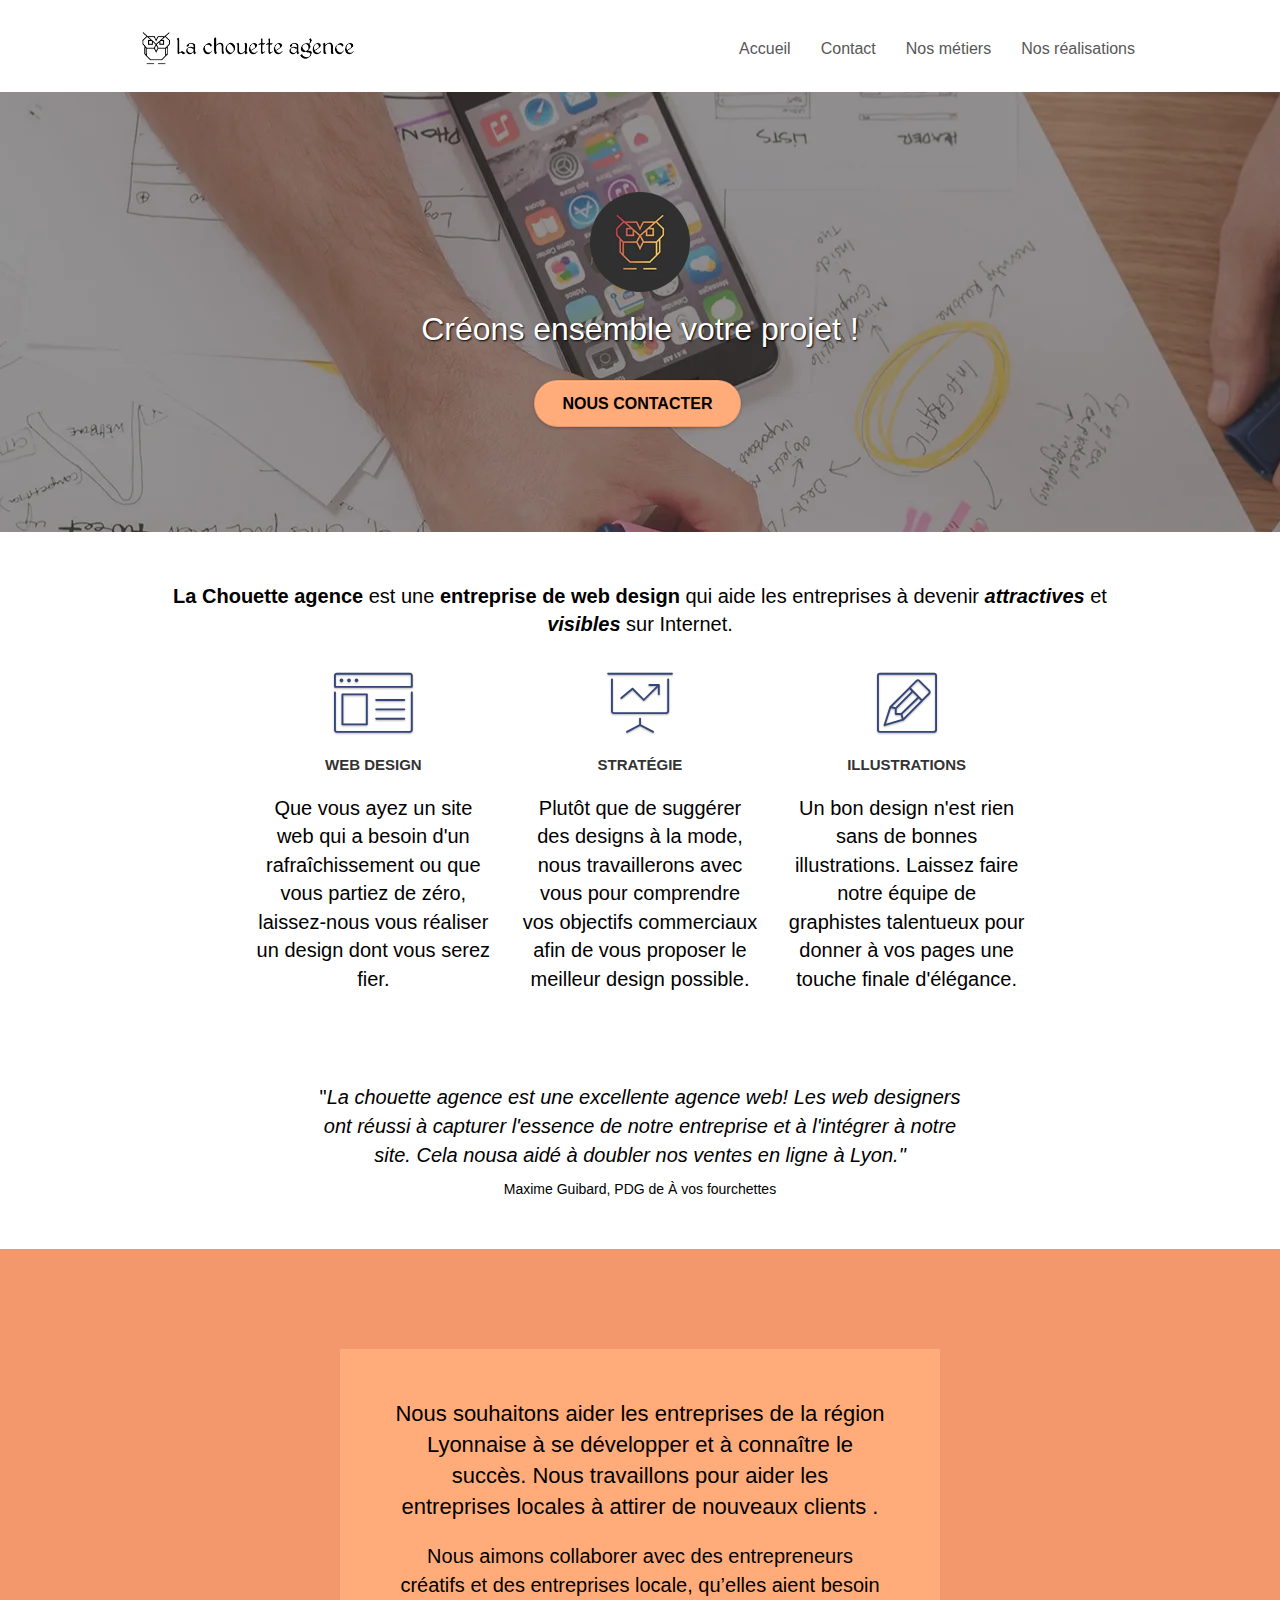
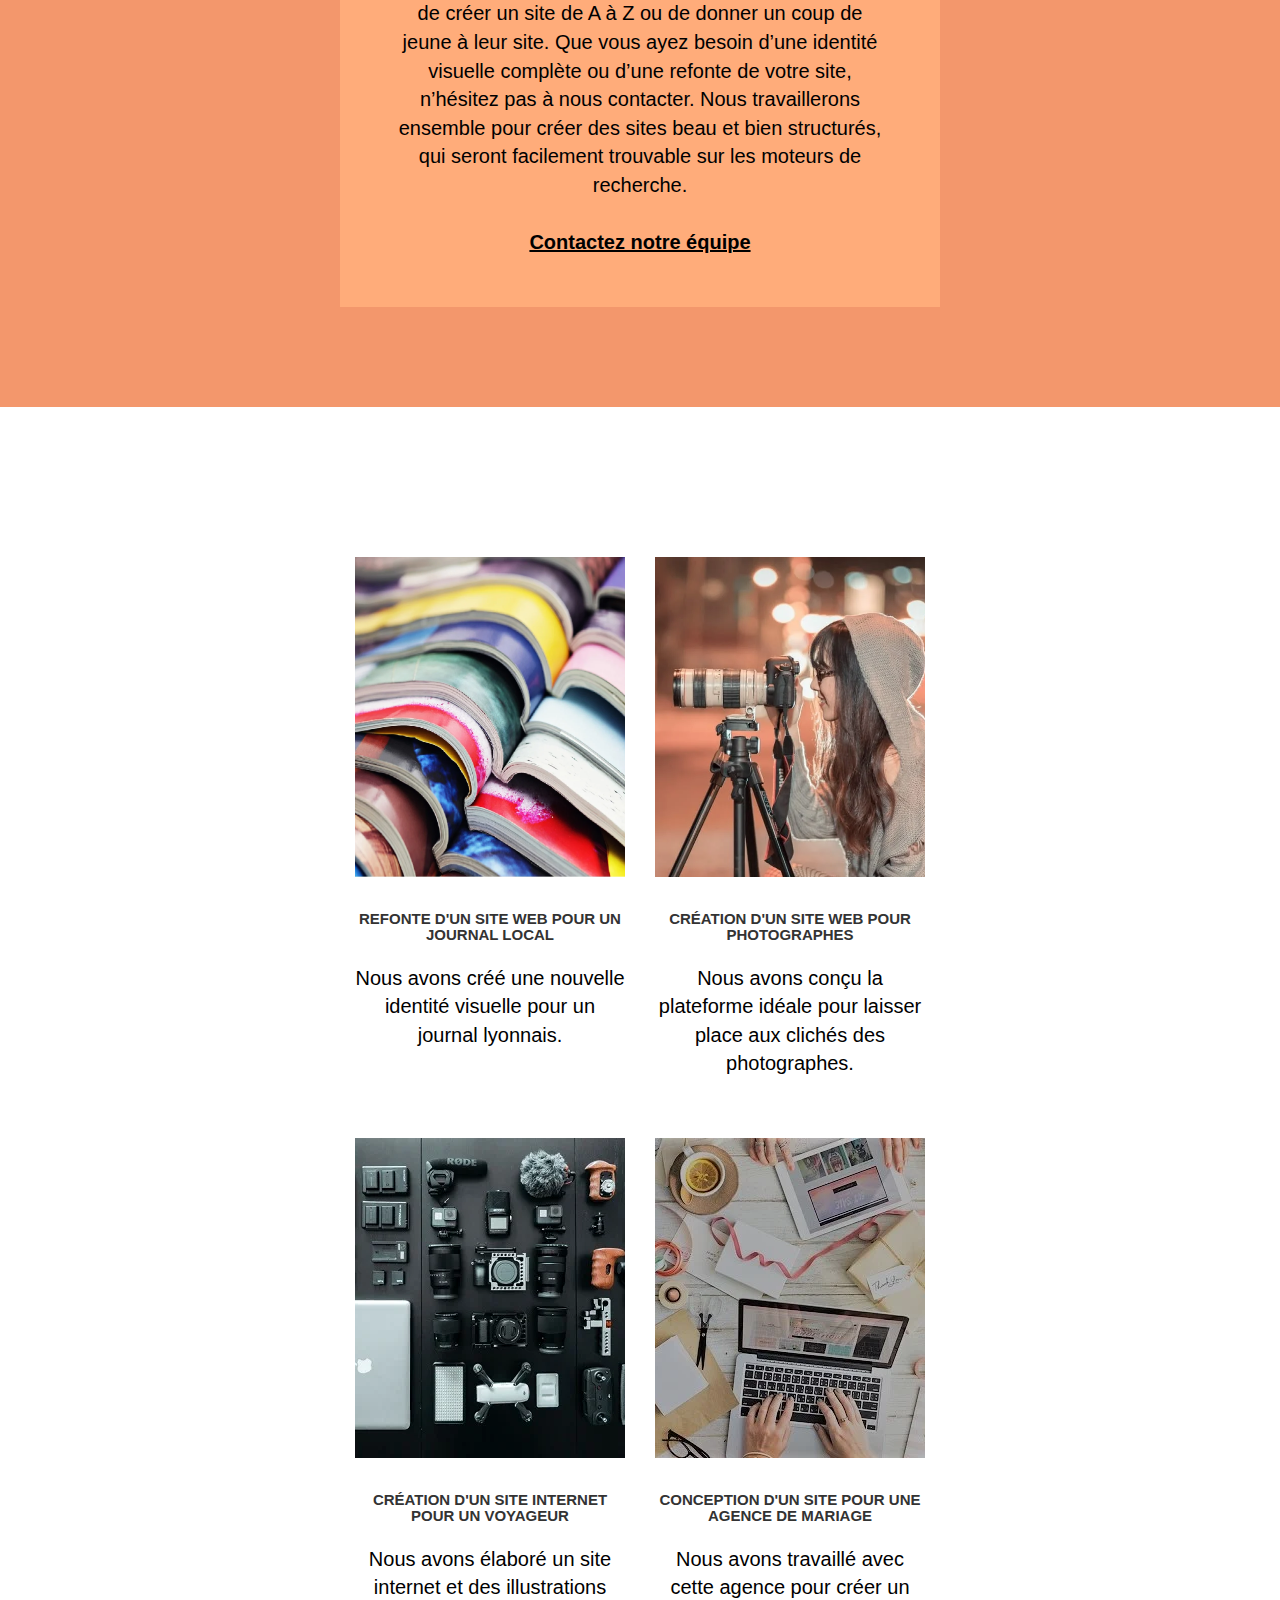
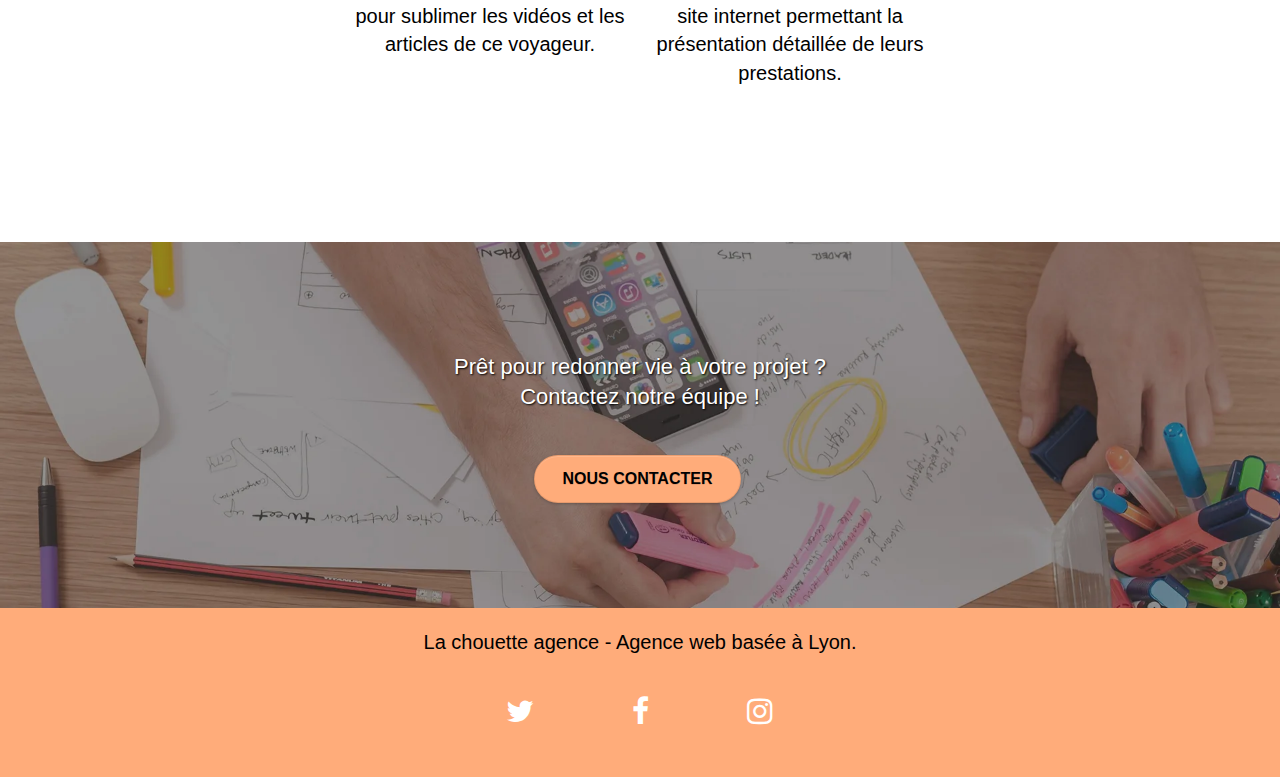
==== commit 9c96bb23: "correction" ====
--- a/index.html
+++ b/index.html
@@ -65,7 +65,7 @@
 		<div class="row tight-width-whitespace">
 			<div class="col-sm-12">
 				<img src="img/logo.webp" class="center-block image-resize-mode" width="100" alt="Logo la Chouette Agence" />
-				<h1 class="text-center hero-bloc-text tc-white ">
+				<h1 class="text-center hero-bloc-text  titre_page">
 					Créons ensemble votre projet !
 				</h1>
 				<div class="text-center">
--- a/style.css
+++ b/style.css
@@ -1,5 +1,5 @@
 .Principal{
-    background-color: black;
+    background-color: #f3976c!important;
     display: flex;
     justify-content: center;
     align-items: center;
@@ -19,5 +19,9 @@
     justify-content: center;
     align-items: center;
 }
-body{margin:0;padding:0;background:#FFF;overflow-x:hidden;-webkit-font-smoothing:antialiased;-moz-osx-font-smoothing:grayscale}.form-group{margin-bottom:20px}.form-group1{margin-bottom:15px}.center_container{display:flex;align-items:center;justify-content:center;width:100%;font-size:20px;color:white}.center{display:flex;align-items:center; justify-content:center;}.tc-color{color:white;text-shadow:1px 1px 2px black}.bgc-atomic-footer{background-color:black!important}.flex-column{display:flex;flex-direction:row;justify-content:space-around;padding-top:30px;padding-bottom:30px}a,button{transition:all .3s ease-in-out;outline:none!important}a:hover{text-decoration:none;cursor:pointer}#page-loading-blocs-notifaction{position:fixed;top:0;bottom:0;width:100%;z-index:100000;background:#fff url("img/pageload-spinner.gif") no-repeat center center}.bloc{width:100%;clear:both;background:50% 50% no-repeat;padding:0 50px;-webkit-background-size:cover;-moz-background-size:cover;-o-background-size:cover;background-size:cover;position:relative}.bloc .container{padding-left:0;padding-right:0}.bloc-lg{padding:100px 50px}.bloc-md{padding:50px}.bloc-sm{padding:20px 50px}.bg-center,.bg-l-edge,.bg-r-edge,.bg-t-edge,.bg-b-edge,.bg-tl-edge,.bg-bl-edge,.bg-tr-edge,.bg-br-edge,.bg-repeat{-webkit-background-size:auto!important;-moz-background-size:auto!important;-o-background-size:auto!important;background-size:auto!important}.bg-repeat{background:repeat}.bg-t-edge{background:top no-repeat}.bloc-bg-texture::before{content:"";background-size:2px 2px;position:absolute;top:0;bottom:0;left:0;right:0}.texture-paper::before{background-size:280px 280px}.b-parallax{background-attachment:fixed}.d-bloc{color:rgba(255,255,255,.7)}.d-bloc button:hover{color:rgba(255,255,255,.9)}.d-bloc .icon-round,.d-bloc .icon-square,.d-bloc .icon-rounded,.d-bloc .icon-semi-rounded-a,.d-bloc .icon-semi-rounded-b{border-color:rgba(255,255,255,.9)}.d-bloc .divider-h span{border-color:rgba(255,255,255,.2)}.d-bloc .a-btn,.d-bloc .navbar a,.d-bloc .navbar-brand,.d-bloc a .icon-sm,.d-bloc a .icon-md,.d-bloc a .icon-lg,.d-bloc a .icon-xl,.d-bloc h1 a,.d-bloc h2 a,.d-bloc h3 a,.d-bloc h4 a,.d-bloc h5 a,.d-bloc h6 a,.d-bloc p a{color:white}.d-bloc .a-btn:hover,.d-bloc .navbar a:hover,.d-bloc .navbar-brand:hover,.d-bloc a:hover .icon-sm,.d-bloc a:hover .icon-md,.d-bloc a:hover .icon-lg,.d-bloc a:hover .icon-xl,.d-bloc h1 a:hover,.d-bloc h2 a:hover,.d-bloc h3 a:hover,.d-bloc h4 a:hover,.d-bloc h5 a:hover,.d-bloc h6 a:hover,.d-bloc p a:hover{color:rgba(255,255,255,1)}.d-bloc .navbar-toggle .icon-bar{background:rgba(255,255,255,1)}.d-bloc .btn-wire,.d-bloc .btn-wire:hover{color:rgba(255,255,255,1);border-color:rgba(255,255,255,1)}.d-bloc .panel{color:rgba(0,0,0,.5)}.d-bloc .panel button:hover{color:rgba(0,0,0,.7)}.d-bloc .panel icon{border-color:rgba(0,0,0,.7)}.d-bloc .panel .divider-h span{border-color:rgba(0,0,0,.1)}.d-bloc .panel .a-btn{color:rgba(0,0,0,.6)}.d-bloc .panel .a-btn:hover{color:rgba(0,0,0,1)}.d-bloc .panel .btn-wire,.d-bloc .panel .btn-wire:hover{color:rgba(0,0,0,.7);border-color:rgba(0,0,0,.3)}.d-bloc .panel,.l-bloc{color:rgba(0,0,0,.5)}.d-bloc .panel button:hover,.l-bloc button:hover{color:rgba(0,0,0,.7)}.l-bloc .icon-round,.l-bloc .icon-square,.l-bloc .icon-rounded,.l-bloc .icon-semi-rounded-a,.l-bloc .icon-semi-rounded-b{border-color:rgba(0,0,0,.7)}.d-bloc .panel .divider-h span,.l-bloc .divider-h span{border-color:rgba(0,0,0,.1)}.d-bloc .panel .a-btn,.l-bloc .a-btn,.l-bloc .navbar a,.l-bloc .navbar-brand,.l-bloc a .icon-sm,.l-bloc a .icon-md,.l-bloc a .icon-lg,.l-bloc a .icon-xl,.l-bloc h1 a,.l-bloc h2 a,.l-bloc h3 a,.l-bloc h4 a,.l-bloc h5 a,.l-bloc h6 a,.l-bloc p a{color:rgba(0,0,0,.6)}.d-bloc .panel .a-btn:hover,.l-bloc .a-btn:hover,.l-bloc .navbar a:hover,.l-bloc .navbar-brand:hover,.l-bloc a:hover .icon-sm,.l-bloc a:hover .icon-md,.l-bloc a:hover .icon-lg,.l-bloc a:hover .icon-xl,.l-bloc h1 a:hover,.l-bloc h2 a:hover,.l-bloc h3 a:hover,.l-bloc h4 a:hover,.l-bloc h5 a:hover,.l-bloc h6 a:hover,.l-bloc p a:hover{color:rgba(0,0,0,1)}.l-bloc .navbar-toggle .icon-bar{color:rgba(0,0,0,.6)}.d-bloc .panel .btn-wire,.d-bloc .panel .btn-wire:hover,.l-bloc .btn-wire,.l-bloc .btn-wire:hover{color:rgba(0,0,0,.7);border-color:rgba(0,0,0,.3)}.voffset{margin-top:30px}.voffset-lg{margin-top:80px}.row-no-gutters{margin-right:0;margin-left:0}.row.row-no-gutters>[class^="col-"],.row.row-no-gutters>[class*=" col-"]{padding-right:0;padding-left:0}#bloc-1-hero h1{font-size:32px}.navbar{margin-bottom:0;z-index:1}.navbar-brand{height:auto;padding:3px 15px;font-size:25px;font-weight:normal;font-weight:600;line-height:44px}.navbar-brand img{max-height:200px;margin:0 5px 0 0;display:inline}.navbar-brand img[src$=svg]{min-width:100px}.nav-center .navbar-brand img{margin:0}.navbar .nav{padding-top:2px;margin-right:-16px;float:right;z-index:1}.nav>li{float:left;margin-top:4px;font-size:16px}.navbar-nav .open .dropdown-menu>li>a{text-align:inherit}.nav>li a:hover,.nav>li a:focus{background:transparent}.navbar-toggle{margin:10px 10px 0 0;border:0}.navbar-toggle:hover{background:transparent!important}.navbar-toggle .icon-bar{background-color:rgba(0,0,0,.5);width:26px}.nav-invert .navbar .nav{float:left}.nav-invert .navbar-header,.nav-invert .navbar-brand{float:right;position:relative;z-index:2}@media(min-width:768px){.site-navigation{position:absolute;top:50%;right:20px;transform:translate(0,-50%);-webkit-transform:translateY(-50%)}.nav>li .dropdown-menu a,.nav>li .dropdown-menu a:hover{color:#484848}.nav-invert .site-navigation{left:0;right:0}.nav-center{text-align:center}.nav-center .navbar-header{width:100%}.nav-center .navbar-header,.nav-center .navbar-brand,.nav-center .nav>li{float:none;display:inline-block}.nav-center .site-navigation{position:relative;width:100%;right:0;margin-right:0;margin-top:20px}.nav-center.mini-nav .navbar-toggle{float:none;margin:10px auto 0}}.nav>li>.dropdown a{background:none!important;display:block;padding:14px 15px}nav .caret{margin:0 5px}.dropdown-menu .dropdown-menu{top:-8px;left:100%}.dropdown-menu .dropmenu-flow-right{top:100%;left:0;margin-left:-1px;border-top-left-radius:0;border-top-right-radius:0}.dropdown-menu .dropdown span{border:4px solid black;border-top-color:transparent;border-right-color:transparent;border-bottom-color:transparent;margin:6px -5px 0 0!important;float:right}.mg-md{margin-top:10px;margin-bottom:20px}.mg-lg{margin-top:10px;margin-bottom:40px}.btn{margin:0 5px 5px 0}.btn.pull-right{margin:0 0 5px 5px}.btn-d,.btn-d:hover,.btn-d:focus{color:#FFF;background:rgba(0,0,0,.3)}button{outline:none!important}.btn-rd{border-radius:40px}.btn-clean{border:1px solid rgba(0,0,0,.08);border-bottom-color:rgba(0,0,0,.1);text-shadow:0 1px 0 rgba(0,0,1,.1);box-shadow:0 1px 3px rgba(0,0,1,.25),inset 0 1px 0 0 rgba(255,255,255,.15)}.icon-md{font-size:30px!important}.icon-lg{font-size:60px!important}.sm-shadow{text-shadow:0 1px 2px rgba(0,0,0,.3)}.panel-sq,.panel-sq .panel-heading,.panel-sq .panel-footer{border-radius:0}.panel-rd{border-radius:30px}.panel-rd .panel-heading{border-radius:29px 29px 0 0}.panel-rd .panel-footer{border-radius:0 0 29px 29px}.form-control1{border-color:black;box-shadow:none;width:100%;height:30px}.form-control2{border-color:black;box-shadow:none;width:100%;height:30px}.form-control3{border-color:black;box-shadow:none;width:100%;height:80px}.form-control4{border-color:black;box-shadow:none;width:100%;height:80px}.scrollToTop{width:40px;height:40px;position:fixed;bottom:20px;right:20px;opacity:0;z-index:500;transition:all .3s ease-in-out}.scrollToTop span{margin-top:6px}.showScrollTop{font-size:14px;opacity:1}a[data-lightbox]{position:relative;display:block;text-align:center}a[data-lightbox]:hover::before{content:"+";font-family:"HelveticaNeue-Light","Helvetica Neue Light","Helvetica Neue",Helvetica,Arial;font-size:32px;width:50px;height:50px;margin-left:-25px;border-radius:50%;background:rgba(0,0,0,.6);color:#FFF;font-weight:100;z-index:1;position:absolute;top:50%;transform:translateY(-50%);-webkit-transform:translateY(-50%)}a[data-lightbox]:hover img{opacity:.6;-webkit-animation-fill-mode:none;animation-fill-mode:none}#lightbox-modal{display:flex;align-items:center}#lightbox-modal .modal-dialog{width:90%;max-width:900px;margin:0 auto 0}#lightbox-modal .modal-dialog img{max-height:90vh;margin:0 auto}.lightbox-caption{padding:20px;color:#FFF;background:rgba(0,0,0,.5);position:absolute;left:15px;right:15px;bottom:5px}.close-lightbox{color:#FFF;font-size:30px;position:absolute;top:20px;right:20px;z-index:20;background:rgba(0,0,0,.5);border:0;line-height:30px;padding:0 9px 5px;opacity:.3}.close-lightbox:hover,.next-lightbox:hover,.prev-lightbox:hover{opacity:1.0;color:#FFF}.next-lightbox,.prev-lightbox{font-size:20px;color:rgba(255,255,255,.9);background:rgba(0,0,0,.5);transition:all .2s ease-in-out;position:absolute;top:45%;z-index:1;opacity:.4}.next-lightbox{padding:6px 8px 1px 13px;right:25px}.prev-lightbox{padding:6px 13px 1px 10px;left:25px}.snapshot-lb .modal-body{padding-bottom:45px}.snapshot-lb .lightbox-caption{padding:0;color:rgba(0,0,0,.5);background:0}h3,h4,h5,h6,label,.btn,a{font-family:"helvetica";font-weight:400;color:#575757!important}.container{max-width:1000px}.hero-bloc-text{font-size:38px}.hero-bloc-text-sub{font-size:36px}.statement-bloc-text{line-height:26px;font-style:italic;font-size:20px;text-align:center;font-weight:lighter;max-width:520px;margin:auto auto auto auto}p{font-size:20px;}.tight-width-whitespace{max-width:600px;margin:auto auto auto auto}.h1{font-size:20px;font-family:"Open Sans"}.cta-hero{margin-top:22px;color:#fff!important;text-transform:uppercase;padding:12px 28px 12px 28px;font-size:16px;font-weight:700}.social{max-width:400px;margin:auto auto auto auto}h2{font-size:22px;line-height:1.4em}h3{font-size:15px;text-transform:uppercase;font-weight:700;color:#333!important}.med-width-whitespace{max-width:800px;margin:auto auto auto auto;box-shadow:0 0 0 #000}h1{color:#fccf6f!important}h4{color:#333!important}.icons{margin-bottom:14px;margin-top:24px}.white{color:#fff!important}.portfolio-thumb{margin-bottom:24px}.portfolio-row{margin-bottom:44px;margin-top:50px}.avatar{box-shadow:0 4px 9px rgba(0,0,0,0.3)}.black-background{background-color:#99581d;padding:40px 40px 40px 40px}.bold-link{font-weight:900;text-decoration:underline!important}.bgc-white{background-color:#fff}.bgc-dark-slate-blue{background-color:#364577}.bgc-atomic-tangerine{background-color:black}.tc-white{color:#fccf6f!important;text-shadow:1px 1px 2px black}.btn-atomic-tangerine{background:black;color:#fff!important}.btn-atomic-tangerine:hover{background:#fccf6f!important;color:black!important}.ltc-white{color:#fff!important}.ltc-white:hover{color:#ccc!important}.ltc-atomic-tangerine{color:#f3976c!important}.ltc-atomic-tangerine:hover{color:#c27956!important}.icon-dark-slate-blue{color:#364577!important;border-color:#364577!important}.bg-dots-bg{background-image:url("img/dots-bg.png")}.bg-lines-h2-bg{background-image:url("img/lines-h2-bg.png")}.bg-banniere{background-image:url("img/la-chouette-agence-banniere.webp");width:100%}.bg-presentation{background-image:url("img/image-de-presentation.webp")}@media(max-width:1024px){.bloc{padding-left:20px;padding-right:20px;}.bloc.full-width-bloc,.bloc-tile-2.full-width-bloc .container,.bloc-tile-3.full-width-bloc .container,.bloc-tile-4.full-width-bloc .container{padding-left:0;padding-right:0}}@media(max-width:992px) and (min-width:768px){.navbar .nav{max-width:80%}.nav-center.navbar .nav{max-width:100%}}@media only screen and (min-device-width:768px) and (max-device-width:1024px) and (orientation:landscape){.b-parallax{background-attachment:scroll}}@media only screen and (min-device-width:1024px) and (max-device-width:1366px) and (-webkit-min-device-pixel-ratio:1.5){.b-parallax{background-attachment:scroll}.flex-column{display:flex;flex-direction:row;justify-content:space-around;padding-top:30px;padding-bottom:30px}.flex-column{display:flex;flex-direction:row;justify-content:space-around;padding-top:30px;padding-bottom:30px}}@media(max-width:991px){.container{width:100%}.b-parallax{background-attachment:scroll}.page-container,#hero-bloc{overflow-x:hidden;position:relative}.bloc-group,.bloc-group .bloc{display:block;width:100%}.bloc-fill-screen .fill-bloc-top-edge,.bloc-fill-screen .fill-bloc-bottom-edge{padding:0 20px;}.flex-column{display:flex;flex-direction:row;justify-content:space-around;padding-top:30px;padding-bottom:30px}}@media(max-width:767px){.page-container{overflow-x:hidden;position:relative}h1,h2,h3,h4,h5,h6,p,#disqus_thread{padding-left:10px!important;padding-right:10px!important}.b-parallax{background-attachment:scroll}.navbar .nav{padding-top:0;border-top:1px solid rgba(0,0,0,.2);float:none!important}.navbar.row{margin-left:0;margin-right:0}.site-navigation{position:inherit;transform:none;-webkit-transform:none;-ms-transform:none}.nav>li{margin-top:0;border-bottom:1px solid rgba(0,0,0,.1);background:rgba(0,0,0,.05);text-align:left;padding-left:15px;width:100%}.nav>li:hover{background:rgba(0,0,0,.08)}.dropdown .dropdown a .caret{float:none;margin:5px 0 0 10px!important;border:4px solid black;border-bottom-color:transparent;border-right-color:transparent;border-left-color:transparent}#hero-bloc .navbar .nav{background:rgba(0,0,0,.8)}#hero-bloc .navbar .nav a{color:rgba(255,255,255,.6)}.hero{padding:50px 0}.hero-nav{left:-1px;right:-1px}.navbar-collapse{padding:0;overflow-x:hidden;-webkit-box-shadow:none;box-shadow:none}.navbar-brand img{max-height:40px;width:auto}.nav-invert .navbar-header{float:none;width:100%}.nav-invert .navbar-toggle{float:left;margin-left:10px}.bloc{padding-left:0;padding-right:0}.bloc-xxl,.bloc-xl,.bloc-lg{padding:40px 0}.bloc-sm,.bloc-md{padding-left:0;padding-right:0}.bloc-tile-2 .container,.bloc-tile-3 .container,.bloc-tile-4 .container,.bloc-fill-screen .fill-bloc-top-edge,.bloc-fill-screen .fill-bloc-bottom-edge{padding-left:0;padding-right:0}.a-block{padding:0 10px}.btn-dwn{display:none}.voffset{margin-top:5px}.voffset-md{margin-top:20px}.voffset-lg{margin-top:30px}form{padding:5px}.close-lightbox{display:inline-block}.blocsapp-device-iphone5{background-size:216px 425px;padding-top:60px;width:216px;height:425px}.blocsapp-device-iphone5 img{width:180px;height:320px}.flex-column{display:flex;flex-direction:row;justify-content:space-around;padding-top:30px;padding-bottom:30px}}@media(max-width:400px){.bloc{padding-left:0;padding-right:0}.flex-column{display:flex;flex-direction:row;justify-content:space-around;padding-top:30px;padding-bottom:30px}}@media(max-width:767px){.bloc-mob-center-text{text-align:center}}
+.titre_page{
+    color:white!important;
+    text-shadow: 1px 1px 2px black;
+}
+body{margin:0;padding:0;background:#FFF;overflow-x:hidden;-webkit-font-smoothing:antialiased;-moz-osx-font-smoothing:grayscale}.form-group{margin-bottom:20px}.form-group1{margin-bottom:15px}.center_container{display:flex;align-items:center;justify-content:center;width:100%;font-size:20px;color:black}.center{display:flex;align-items:center; justify-content:center;}.tc-color{color:white;text-shadow:1px 1px 2px black}.bgc-atomic-footer{background-color:#ffac7a!important}.flex-column{display:flex;flex-direction:row;justify-content:space-around;padding-top:30px;padding-bottom:30px}a,button{transition:all .3s ease-in-out;outline:none!important}a:hover{text-decoration:none;cursor:pointer}#page-loading-blocs-notifaction{position:fixed;top:0;bottom:0;width:100%;z-index:100000;background:#fff url("img/pageload-spinner.gif") no-repeat center center}.bloc{width:100%;clear:both;background:50% 50% no-repeat;padding:0 50px;-webkit-background-size:cover;-moz-background-size:cover;-o-background-size:cover;background-size:cover;position:relative}.bloc .container{padding-left:0;padding-right:0}.bloc-lg{padding:100px 50px}.bloc-md{padding:50px}.bloc-sm{padding:20px 50px}.bg-center,.bg-l-edge,.bg-r-edge,.bg-t-edge,.bg-b-edge,.bg-tl-edge,.bg-bl-edge,.bg-tr-edge,.bg-br-edge,.bg-repeat{-webkit-background-size:auto!important;-moz-background-size:auto!important;-o-background-size:auto!important;background-size:auto!important}.bg-repeat{background:repeat}.bg-t-edge{background:top no-repeat}.bloc-bg-texture::before{content:"";background-size:2px 2px;position:absolute;top:0;bottom:0;left:0;right:0}.texture-paper::before{background-size:280px 280px}.b-parallax{background-attachment:fixed}.d-bloc{color:rgba(black)}.d-bloc button:hover{color:rgba(255,255,255,.9)}.d-bloc .icon-round,.d-bloc .icon-square,.d-bloc .icon-rounded,.d-bloc .icon-semi-rounded-a,.d-bloc .icon-semi-rounded-b{border-color:rgba(255,255,255,.9)}.d-bloc .divider-h span{border-color:rgba(255,255,255,.2)}.d-bloc .a-btn,.d-bloc .navbar a,.d-bloc .navbar-brand,.d-bloc a .icon-sm,.d-bloc a .icon-md,.d-bloc a .icon-lg,.d-bloc a .icon-xl,.d-bloc h1 a,.d-bloc h2 a,.d-bloc h3 a,.d-bloc h4 a,.d-bloc h5 a,.d-bloc h6 a,.d-bloc p a{color:white}.d-bloc .a-btn:hover,.d-bloc .navbar a:hover,.d-bloc .navbar-brand:hover,.d-bloc a:hover .icon-sm,.d-bloc a:hover .icon-md,.d-bloc a:hover .icon-lg,.d-bloc a:hover .icon-xl,.d-bloc h1 a:hover,.d-bloc h2 a:hover,.d-bloc h3 a:hover,.d-bloc h4 a:hover,.d-bloc h5 a:hover,.d-bloc h6 a:hover,.d-bloc p a:hover{color:rgba(255,255,255,1)}.d-bloc .navbar-toggle .icon-bar{background:rgb(255, 255, 255)}.d-bloc .btn-wire,.d-bloc .btn-wire:hover{color:rgba(255,255,255,1);border-color:rgba(255,255,255,1)}.d-bloc .panel{color:rgba(0,0,0)}.d-bloc .panel button:hover{color:rgba(0,0,0,.7)}.d-bloc .panel icon{border-color:rgba(0,0,0,.7)}.d-bloc .panel .divider-h span{border-color:rgba(0,0,0,.1)}.d-bloc .panel .a-btn{color:rgba(0,0,0,.6)}.d-bloc .panel .a-btn:hover{color:rgba(0,0,0,1)}.d-bloc .panel .btn-wire,.d-bloc .panel .btn-wire:hover{color:rgba(0,0,0,.7);border-color:rgba(0,0,0,.3)}.d-bloc .panel,.l-bloc{color:black;}.d-bloc .panel button:hover,.l-bloc button:hover{color:rgba(0,0,0,.7)}.l-bloc .icon-round,.l-bloc .icon-square,.l-bloc .icon-rounded,.l-bloc .icon-semi-rounded-a,.l-bloc .icon-semi-rounded-b{border-color:rgba(0,0,0,.7)}.d-bloc .panel .divider-h span,.l-bloc .divider-h span{border-color:rgba(0,0,0,.1)}.d-bloc .panel .a-btn,.l-bloc .a-btn,.l-bloc .navbar a,.l-bloc .navbar-brand,.l-bloc a .icon-sm,.l-bloc a .icon-md,.l-bloc a .icon-lg,.l-bloc a .icon-xl,.l-bloc h1 a,.l-bloc h2 a,.l-bloc h3 a,.l-bloc h4 a,.l-bloc h5 a,.l-bloc h6 a,.l-bloc p a{color:rgba(0,0,0,.6)}.d-bloc .panel .a-btn:hover,.l-bloc .a-btn:hover,.l-bloc .navbar a:hover,.l-bloc .navbar-brand:hover,.l-bloc a:hover .icon-sm,.l-bloc a:hover .icon-md,.l-bloc a:hover .icon-lg,.l-bloc a:hover .icon-xl,.l-bloc h1 a:hover,.l-bloc h2 a:hover,.l-bloc h3 a:hover,.l-bloc h4 a:hover,.l-bloc h5 a:hover,.l-bloc h6 a:hover,.l-bloc p a:hover{color:rgba(0,0,0,1)}.l-bloc .navbar-toggle .icon-bar{color:rgba(0,0,0,.6)}.d-bloc .panel .btn-wire,.d-bloc .panel .btn-wire:hover,.l-bloc .btn-wire,.l-bloc .btn-wire:hover{color:rgba(0,0,0,.7);border-color:rgba(0,0,0,.3)}.voffset{margin-top:30px}.voffset-lg{margin-top:80px}.row-no-gutters{margin-right:0;margin-left:0}.row.row-no-gutters>[class^="col-"],.row.row-no-gutters>[class*=" col-"]{padding-right:0;padding-left:0}#bloc-1-hero h1{font-size:32px}.navbar{margin-bottom:0;z-index:1}.navbar-brand{height:auto;padding:3px 15px;font-size:25px;font-weight:normal;font-weight:600;line-height:44px}.navbar-brand img{max-height:200px;margin:0 5px 0 0;display:inline}.navbar-brand img[src$=svg]{min-width:100px}.nav-center .navbar-brand img{margin:0}.navbar .nav{padding-top:2px;margin-right:-16px;float:right;z-index:1}.nav>li{float:left;margin-top:4px;font-size:16px}.navbar-nav .open .dropdown-menu>li>a{text-align:inherit}.nav>li a:hover,.nav>li a:focus{background:transparent}.navbar-toggle{margin:10px 10px 0 0;border:0}.navbar-toggle:hover{background:transparent!important}.navbar-toggle .icon-bar{background-color:rgba(0,0,0,.5);width:26px}.nav-invert .navbar .nav{float:left}.nav-invert .navbar-header,.nav-invert .navbar-brand{float:right;position:relative;z-index:2}@media(min-width:768px){.site-navigation{position:absolute;top:50%;right:20px;transform:translate(0,-50%);-webkit-transform:translateY(-50%)}.nav>li .dropdown-menu a,.nav>li .dropdown-menu a:hover{color:#484848}.nav-invert .site-navigation{left:0;right:0}.nav-center{text-align:center}.nav-center .navbar-header{width:100%}.nav-center .navbar-header,.nav-center .navbar-brand,.nav-center .nav>li{float:none;display:inline-block}.nav-center .site-navigation{position:relative;width:100%;right:0;margin-right:0;margin-top:20px}.nav-center.mini-nav .navbar-toggle{float:none;margin:10px auto 0}}.nav>li>.dropdown a{background:none!important;display:block;padding:14px 15px}nav .caret{margin:0 5px}.dropdown-menu .dropdown-menu{top:-8px;left:100%}.dropdown-menu .dropmenu-flow-right{top:100%;left:0;margin-left:-1px;border-top-left-radius:0;border-top-right-radius:0}.dropdown-menu .dropdown span{border:4px solid black;border-top-color:transparent;border-right-color:transparent;border-bottom-color:transparent;margin:6px -5px 0 0!important;float:right}.mg-md{margin-top:10px;margin-bottom:20px}.mg-lg{margin-top:10px;margin-bottom:40px}.btn{margin:0 5px 5px 0}.btn.pull-right{margin:0 0 5px 5px}.btn-d,.btn-d:hover,.btn-d:focus{color:#FFF;background:rgba(0,0,0,.3)}button{outline:none!important}.btn-rd{border-radius:40px}.btn-clean{border:1px solid rgba(0,0,0,.08);border-bottom-color:rgba(0,0,0,.1);text-shadow:0 1px 0 rgba(0,0,1,.1);box-shadow:0 1px 3px rgba(0,0,1,.25),inset 0 1px 0 0 rgba(255,255,255,.15)}.icon-md{font-size:30px!important}.icon-lg{font-size:60px!important}.sm-shadow{text-shadow:0 1px 2px rgba(0,0,0,.3)}.panel-sq,.panel-sq .panel-heading,.panel-sq .panel-footer{border-radius:0}.panel-rd{border-radius:30px}.panel-rd .panel-heading{border-radius:29px 29px 0 0}.panel-rd .panel-footer{border-radius:0 0 29px 29px}.form-control1{border-color:black;box-shadow:none;width:100%;height:30px}.form-control2{border-color:black;box-shadow:none;width:100%;height:30px}.form-control3{border-color:black;box-shadow:none;width:100%;height:80px}.form-control4{border-color:black;box-shadow:none;width:100%;height:80px}.scrollToTop{width:40px;height:40px;position:fixed;bottom:20px;right:20px;opacity:0;z-index:500;transition:all .3s ease-in-out}.scrollToTop span{margin-top:6px}.showScrollTop{font-size:14px;opacity:1}a[data-lightbox]{position:relative;display:block;text-align:center}a[data-lightbox]:hover::before{content:"+";font-family:"HelveticaNeue-Light","Helvetica Neue Light","Helvetica Neue",Helvetica,Arial;font-size:32px;width:50px;height:50px;margin-left:-25px;border-radius:50%;background:rgba(0,0,0,.6);color:#FFF;font-weight:100;z-index:1;position:absolute;top:50%;transform:translateY(-50%);-webkit-transform:translateY(-50%)}a[data-lightbox]:hover img{opacity:.6;-webkit-animation-fill-mode:none;animation-fill-mode:none}#lightbox-modal{display:flex;align-items:center}#lightbox-modal .modal-dialog{width:90%;max-width:900px;margin:0 auto 0}#lightbox-modal .modal-dialog img{max-height:90vh;margin:0 auto}.lightbox-caption{padding:20px;color:#FFF;background:rgba(0,0,0,.5);position:absolute;left:15px;right:15px;bottom:5px}.close-lightbox{color:#FFF;font-size:30px;position:absolute;top:20px;right:20px;z-index:20;background:rgba(0,0,0,.5);border:0;line-height:30px;padding:0 9px 5px;opacity:.3}.close-lightbox:hover,.next-lightbox:hover,.prev-lightbox:hover{opacity:1.0;color:#FFF}.next-lightbox,.prev-lightbox{font-size:20px;color:rgba(255,255,255,.9);background:rgba(0,0,0,.5);transition:all .2s ease-in-out;position:absolute;top:45%;z-index:1;opacity:.4}.next-lightbox{padding:6px 8px 1px 13px;right:25px}.prev-lightbox{padding:6px 13px 1px 10px;left:25px}.snapshot-lb .modal-body{padding-bottom:45px}.snapshot-lb .lightbox-caption{padding:0;color:rgba(0,0,0,.5);background:0}h3,h4,h5,h6,label,.btn,a{font-family:"helvetica";font-weight:400;color:#575757!important}.container{max-width:1000px}.hero-bloc-text{font-size:38px}.hero-bloc-text-sub{font-size:36px}.statement-bloc-text{line-height:26px;font-style:italic;font-size:20px;text-align:center;font-weight:lighter;max-width:520px;margin:auto auto auto auto}p{font-size:20px;}.tight-width-whitespace{max-width:600px;margin:auto auto auto auto}.h1{font-size:20px;font-family:"Open Sans"}.cta-hero{margin-top:22px;color:#fff!important;text-transform:uppercase;padding:12px 28px 12px 28px;font-size:16px;font-weight:700}.social{max-width:400px;margin:auto auto auto auto}h2{font-size:22px;line-height:1.4em}h3{font-size:15px;text-transform:uppercase;font-weight:700;color:#333!important}.med-width-whitespace{max-width:800px;margin:auto auto auto auto;box-shadow:0 0 0 #000}h1{color:black!important}h4{color:#333!important}.icons{margin-bottom:14px;margin-top:24px}.white{color:black!important}.portfolio-thumb{margin-bottom:24px}.portfolio-row{margin-bottom:44px;margin-top:50px}.avatar{box-shadow:0 4px 9px rgba(0,0,0,0.3)}.black-background{background-color:#ffac7a!important;padding:40px 40px 40px 40px}.bold-link{font-weight:900;text-decoration:underline!important}.bgc-white{background-color:#fff}.bgc-dark-slate-blue{background-color:#364577}.bgc-atomic-tangerine{background-color:#f3976c!important;}.tc-white{color:black!important;}.btn-atomic-tangerine{background:#ffac7a!important;color:black!important}.btn-atomic-tangerine:hover{background:#fccf6f!important;color:white!important}.ltc-white{color:black!important}.ltc-white:hover{color:white!important}.ltc-atomic-tangerine{color:#f3976c!important}.ltc-atomic-tangerine:hover{color:#c27956!important}.icon-dark-slate-blue{color:#364577!important;border-color:#364577!important}.bg-dots-bg{background-image:url("img/dots-bg.png")}.bg-lines-h2-bg{background-image:url("img/lines-h2-bg.png")}.bg-banniere{background-image:url("img/la-chouette-agence-banniere.webp");width:100%}.bg-presentation{background-image:url("img/image-de-presentation.webp")}@media(max-width:1024px){.bloc{padding-left:20px;padding-right:20px;}.bloc.full-width-bloc,.bloc-tile-2.full-width-bloc .container,.bloc-tile-3.full-width-bloc .container,.bloc-tile-4.full-width-bloc .container{padding-left:0;padding-right:0}}@media(max-width:992px) and (min-width:768px){.navbar .nav{max-width:80%}.nav-center.navbar .nav{max-width:100%}}@media only screen and (min-width:768px) and (max-width:1024px) and (orientation:landscape){.b-parallax{background-attachment:scroll}}@media only screen and (min-width:1024px) and (max-width:1366px) and (-webkit-min-width-pixel-ratio:1.5){.b-parallax{background-attachment:scroll}.flex-column{display:flex;flex-direction:row;justify-content:space-around;padding-top:30px;padding-bottom:30px}.flex-column{display:flex;flex-direction:row;justify-content:space-around;padding-top:30px;padding-bottom:30px}}@media(max-width:991px){.container{width:100%}.b-parallax{background-attachment:scroll}.page-container,#hero-bloc{overflow-x:hidden;position:relative}.bloc-group,.bloc-group .bloc{display:block;width:100%}.bloc-fill-screen .fill-bloc-top-edge,.bloc-fill-screen .fill-bloc-bottom-edge{padding:0 20px;}.flex-column{display:flex;flex-direction:row;justify-content:space-around;padding-top:30px;padding-bottom:30px}}@media(max-width:767px){.page-container{overflow-x:hidden;position:relative}h1,h2,h3,h4,h5,h6,p,#disqus_thread{padding-left:10px!important;padding-right:10px!important}.b-parallax{background-attachment:scroll}.navbar .nav{padding-top:0;border-top:1px solid rgba(0,0,0,.2);float:none!important}.navbar.row{margin-left:0;margin-right:0}.site-navigation{position:inherit;transform:none;-webkit-transform:none;-ms-transform:none}.nav>li{margin-top:0;border-bottom:1px solid rgba(0,0,0,.1);background:rgba(0,0,0,.05);text-align:left;padding-left:15px;width:100%}.nav>li:hover{background:rgba(0,0,0,.08)}.dropdown .dropdown a .caret{float:none;margin:5px 0 0 10px!important;border:4px solid black;border-bottom-color:transparent;border-right-color:transparent;border-left-color:transparent}#hero-bloc .navbar .nav{background:rgba(0,0,0,.8)}#hero-bloc .navbar .nav a{color:rgba(255,255,255,.6)}.hero{padding:50px 0}.hero-nav{left:-1px;right:-1px}.navbar-collapse{padding:0;overflow-x:hidden;-webkit-box-shadow:none;box-shadow:none}.navbar-brand img{max-height:40px;width:auto}.nav-invert .navbar-header{float:none;width:100%}.nav-invert .navbar-toggle{float:left;margin-left:10px}.bloc{padding-left:0;padding-right:0}.bloc-xxl,.bloc-xl,.bloc-lg{padding:40px 0}.bloc-sm,.bloc-md{padding-left:0;padding-right:0}.bloc-tile-2 .container,.bloc-tile-3 .container,.bloc-tile-4 .container,.bloc-fill-screen .fill-bloc-top-edge,.bloc-fill-screen .fill-bloc-bottom-edge{padding-left:0;padding-right:0}.a-block{padding:0 10px}.btn-dwn{display:none}.voffset{margin-top:5px}.voffset-md{margin-top:20px}.voffset-lg{margin-top:30px}form{padding:5px}.close-lightbox{display:inline-block}.blocsapp-device-iphone5{background-size:216px 425px;padding-top:60px;width:216px;height:425px}.blocsapp-device-iphone5 img{width:180px;height:320px}.flex-column{display:flex;flex-direction:row;justify-content:space-around;padding-top:30px;padding-bottom:30px}}@media(max-width:400px){.bloc{padding-left:0;padding-right:0}.flex-column{display:flex;flex-direction:row;justify-content:space-around;padding-top:30px;padding-bottom:30px}}@media(max-width:767px){.bloc-mob-center-text{text-align:center}}
 
